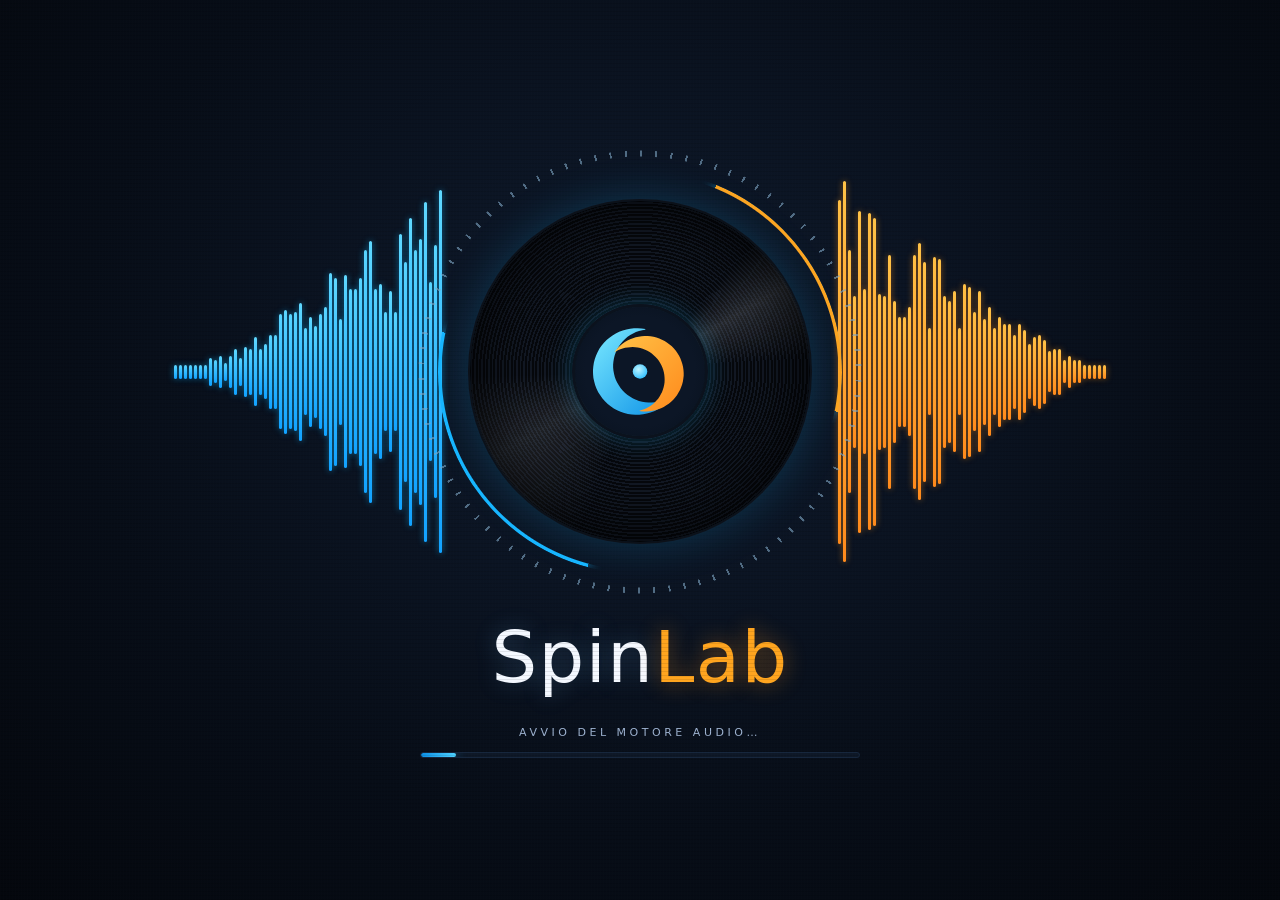
==== ui/index.html @ 561be0d6 "Merge remote-tracking branch 'origin/video-mixing'" ====
<!doctype html>
<html lang="it">
<head>
<meta charset="utf-8">
<!-- zoom bloccato: con #app scalato in blocco la pagina e' piu' larga dello schermo e la WebView di Android rimpicciolirebbe tutto (e innerWidth crescerebbe) -->
<meta name="viewport" content="width=device-width, initial-scale=1, minimum-scale=1, maximum-scale=1, user-scalable=no">
<title>SpinLab DJ</title>
<link rel="stylesheet" href="style.css">
</head>
<body>
<div id="splash" role="status" aria-live="polite">
  <div class="sp-stage">
    <div class="sp-wave l" id="spWaveL"></div>
    <div class="sp-disc"><div class="sp-ring"></div><div class="sp-ticks"></div>
      <div class="sp-vinyl"><div class="sp-label"><img src="assets/spinlab-mark.svg" alt=""></div></div></div>
    <div class="sp-wave r" id="spWaveR"></div>
  </div>
  <div class="sp-word"><span>Spin</span><b>Lab</b></div>
  <div class="sp-status" id="spStatus">AVVIO DEL MOTORE AUDIO…</div>
  <div class="sp-bar"><i id="spBar"></i></div>
</div>

<div id="app">
<header id="top">
  <div class="brand"><img src="assets/spinlab-mark.svg" width="24" height="24" alt=""><span>SpinLab</span></div>
  <nav id="nav">
    <button data-nav="lib">LIBRARY</button><button data-nav="mixer" class="on">MIXER</button><button data-nav="rec" title="Finestra della registrazione: formato, qualità del video, cartella e avvio">RECORD</button><button data-nav="settings">SETTINGS</button>
  </nav>
  <div class="topr">
    <div id="recInd" class="idle" title="Registra con le ultime impostazioni (la prima volta scegli formato e cartella da RECORD). Durante la registrazione: clic per fermarla"><i></i><b>REC</b><span id="recTime">00:00</span></div>
    <div class="cpu" title="Carico del thread audio: sopra il 70% (giallo) l'audio rischia di scattare, sopra il 90% (rosso) scatta"><span>CPU</span><i id="cpuBar"><b></b></i><em id="cpuPct">0%</em></div>
    <select id="vvis" class="vsel" title="Cosa mostrare per i brani senza video: la scheda con copertina e titolo oppure una visualizzazione animata a tempo"></select>
    <select id="vtrans" class="vsel" title="Transizione video: l'effetto con cui il crossfader passa da un video all'altro"></select>
    <button id="videoBtn" class="mbtn" title="VIDEO: la modalità si attiva da sola quando carichi un video su un deck. Clic = forza acceso / spento / automatica. Clic destro = scegli lo schermo (HDMI, DisplayPort, proiettore)"><span>VIDEO</span><small id="vqBadge" class="vq" title="Qualità attuale dell'uscita video (risoluzione e fotogrammi al secondo). Dettagli in Impostazioni → VIDEO"></small></button>
    <div class="clock" id="clock">--:--</div>
    <div class="hp" title="Cuffie: accendi il preascolto (PFL) dei canali e dosa fra un lato e l'altro con CUE MIX">
      <svg viewBox="0 0 24 24" width="18" height="18" class="hpic"><path d="M4 15v-3a8 8 0 0 1 16 0v3M4 15h3v5H5a1 1 0 0 1-1-1zM20 15h-3v5h2a1 1 0 0 0 1-1z" fill="none" stroke="currentColor" stroke-width="1.8" stroke-linejoin="round"/></svg>
      <div class="hpb" id="hpBtns">
        <button data-pfl="0">1</button><button data-pfl="1">2</button>
      </div>
      <div class="knobwrap sm"><div class="knob" id="cueMix" title="CUE MIX: da un lato all'altro (deck 1/3 &larr; &rarr; deck 2/4). Doppio clic per centrare"></div><span>CUE MIX</span></div>
      <div class="knobwrap sm"><div class="knob" id="hpVol" title="Volume cuffie"></div><span>PHONES</span></div>
    </div>
    <div class="mst"><div class="knobwrap sm"><div class="knob" id="masterKnob" title="Volume master"></div><span>MASTER</span></div>
      <div class="meter horiz" id="masterMeter"><i></i><i></i></div></div>
    <button id="vwBtn" class="ico vwbtn" title="WAVEFORM VERTICALI: le forme d'onda si affiancano in verticale fra i fader del volume (per lo scratch)" aria-pressed="false"><svg viewBox="0 0 24 24" width="16" height="16" aria-hidden="true"><path d="M7 4v16M12 7v13M17 4v10M5 20h14" fill="none" stroke="currentColor" stroke-width="2" stroke-linecap="round"/></svg><b>VERT</b></button>
    <button id="uiBtn" class="ico uibtn" title="MODO: cambia interfaccia (A Stack, B Cockpit, C Focus, D Mappa, desktop)" aria-haspopup="menu"><i id="uiBtnLtr" class="ltr"></i><b id="uiBtnLbl"></b><svg viewBox="0 0 24 24" width="10" height="10" aria-hidden="true"><path d="M5 9l7 7 7-7" fill="none" stroke="currentColor" stroke-width="3" stroke-linecap="round" stroke-linejoin="round"/></svg></button>
    <button id="audioBtn" class="ico" title="Impostazioni audio"><svg viewBox="0 0 24 24" width="18" height="18"><path d="M12 8.5a3.5 3.5 0 1 0 0 7 3.5 3.5 0 0 0 0-7zm8.5 4.5-.1-1 1.9-1.5-1.9-3.3-2.3.9a7 7 0 0 0-1.7-1l-.4-2.4h-3.8l-.4 2.4a7 7 0 0 0-1.7 1l-2.3-.9-1.9 3.3L5.8 12l-.1 1 .1 1-1.9 1.5 1.9 3.3 2.3-.9a7 7 0 0 0 1.7 1l.4 2.4h3.8l.4-2.4a7 7 0 0 0 1.7-1l2.3.9 1.9-3.3L20.4 14z" fill="none" stroke="currentColor" stroke-width="1.5" stroke-linejoin="round"/></svg></button>
    <button id="aboutBtn2" class="ico" title="Informazioni su SpinLab DJ" aria-label="Informazioni"><b style="font-size:15px;font-family:Georgia,serif">i</b></button>
    <button id="helpBtn" class="ico" title="Guida: il manuale del programma" aria-label="Guida"><b style="font-size:15px">?</b></button>
  </div>
</header>

<main id="stage" class="two">
  <section class="side" id="sideL"></section>
  <aside id="mixer">
    <div class="mtop">
      <button id="autoGain" class="mbtn on" title="AUTO GAIN: un brano caricato prende la stessa loudness di quello che sta suonando"><svg viewBox="0 0 24 24" width="20" height="20"><path d="M4 12h3l2-6 4 12 2-6h5" fill="none" stroke="currentColor" stroke-width="2" stroke-linecap="round" stroke-linejoin="round"/></svg></button>
      <div class="mfx">FX</div>
      <button id="autoStem" class="mbtn on" title="AUTO STEM: separa in anticipo gli stem di ogni brano che carichi su un deck, così voce e strumentale rispondono subito"><svg viewBox="0 0 24 24" width="20" height="20"><path d="M5 18V8m5 10V4m5 14V10m5 8V6" fill="none" stroke="currentColor" stroke-width="2.4" stroke-linecap="round"/></svg></button>
    </div>
    <div id="strips"></div>
    <div class="xfade"><span class="xa">A</span><div class="fader h" id="crossfader" title="Crossfader · doppio clic per centrarlo"></div><span class="xb">B</span></div>
  </aside>
  <section class="side" id="sideR"></section>
</main>

<section id="lower">
  <aside id="side">
    <button id="sideBar" type="button" aria-expanded="false"><span class="sb-k">ESPLORA</span><span id="sideCur">Scegli una cartella o una playlist</span><span class="sb-ar" aria-hidden="true">▾</span></button>
    <div class="side-title">ESPLORA</div>
    <div id="tree"></div>
    <div class="side-title">PLAYLIST <button id="newPl" title="Nuova playlist">+</button></div>
    <div id="plList"></div>
    <div id="scanStatus"></div>
    <button id="sideGo" type="button">MOSTRA I BRANI ›</button>
    <div id="stemBar" hidden><div class="sbh"><span class="sbn"></span><span class="sbp"></span></div><i><b></b></i></div>
  </aside>

  <div id="browser">
    <div class="searchbar">
      <svg viewBox="0 0 24 24" width="16" height="16"><circle cx="10.5" cy="10.5" r="6.5" fill="none" stroke="currentColor" stroke-width="2"/><path d="M15.5 15.5 21 21" stroke="currentColor" stroke-width="2" stroke-linecap="round"/></svg>
      <input id="search" type="search" placeholder="Cerca brani, artisti, tag, chiave, BPM…" autocomplete="off">
      <span id="resCount"></span>
      <button id="brUp" class="ico" title="Brano precedente (freccia su)">&#9650;</button><button id="brDown" class="ico" title="Brano successivo (freccia giù). Invio: carica sul deck in uso">&#9660;</button>
      <button id="inspBtn" class="ico" title="Tag e informazioni del brano selezionato"><svg viewBox="0 0 24 24" width="16" height="16"><circle cx="12" cy="12" r="9" fill="none" stroke="currentColor" stroke-width="1.8"/><path d="M12 11v6M12 7.5v.5" stroke="currentColor" stroke-width="2" stroke-linecap="round"/></svg></button>
    </div>
    <div class="tablewrap">
      <table id="tracks">
        <thead><tr>
          <th style="width:34px"></th><th style="width:36px"></th><th data-s="title">Title</th><th data-s="artist">Artist</th>
          <th data-s="bpm" style="width:58px">BPM</th><th data-s="key" style="width:50px">Key</th>
          <th data-s="genre">Genre</th><th data-s="duration" style="width:56px">Time</th>
          <th style="width:112px">Load</th><th data-s="rating" style="width:92px">Rating</th>
        </tr></thead>
        <tbody></tbody>
      </table>
      <div id="empty">Scegli una cartella dall'esplora risorse a sinistra per vedere i suoi brani.</div>
    </div>
    <aside id="inspector" hidden>
      <div class="side-title">TAG &amp; INFO <button id="inspClose">×</button></div>
      <div id="insp-empty">Seleziona un brano</div>
      <form id="insp" hidden>
        <label>Titolo<input name="title"></label>
        <label>Artista<input name="artist"></label>
        <label>Album<input name="album"></label>
        <label>Genere<input name="genre"></label>
        <label>Tag (separati da virgola)<input name="tags" placeholder="peak, vocal, opener"></label>
        <label>Valutazione<div id="stars"></div></label>
        <label>Commento<textarea name="comment" rows="2"></textarea></label>
      </form>
    </aside>
  </div>

  <aside id="rpanel">
    <nav class="ptabs">
      <button data-pn="automix">AUTOMIX</button><button data-pn="sampler">SAMPLER</button><button data-pn="drums">DRUMS</button><button data-pn="stems" class="on">STEMS</button>
    </nav>
    <div class="tgtrow"><span>DECK</span><div id="tgt"></div><span class="stm" id="stemStatus"></span></div>

    <div class="pn" id="pn-automix">
      <div class="amtop"><button id="amGo" class="amgo">AVVIA AUTOMIX</button><button id="amSkip" disabled title="Passa subito al brano successivo con una transizione">Salta ▸▸</button><label class="amck"><input type="checkbox" id="amLoop"> Ripeti</label></div>
      <div class="amopts">
        <label>Ordine<select id="amOrder" title="Come si sceglie il brano successivo"><option value="list">Come in elenco</option><option value="smart">Intelligente (tonalità e tempo)</option><option value="bpmup">BPM crescente</option><option value="bpmdown">BPM decrescente</option><option value="shuffle">Casuale</option></select></label>
        <label>Transizione<select id="amBars" title="Durata del mix in battute"><option value="4">4 battute</option><option value="8">8 battute</option><option value="16">16 battute</option><option value="32">32 battute</option></select></label>
        <label>Stile<select id="amStyle" title="Come si passa da un brano all'altro"><option value="bass">Scambio dei bassi</option><option value="simple">Dissolvenza semplice</option><option value="cut">Taglio rapido</option></select></label>
      </div>
      <div id="amStatus" class="amstatus"></div>
      <div id="amQueue" class="amqueue"></div>
    </div>
    <div class="pn" id="pn-sampler">
      <div class="sampler-head"><span>VOL</span><input type="range" id="samplerVol" min="0" max="1.5" step="0.01" value="0.8">
        <button id="padSync" class="syncbtn" title="SYNC: i campioni partono sul battito del deck che suona e ne seguono tempo e fase (anche se cambia il tempo)">SYNC</button></div>
      <div id="pads" title="Trascina un file (o un brano della libreria) su un pad · clic: parte, altro clic: si ferma · tasto destro: loop, BPM, sostituisci · tasti 1–8"></div>
    </div>
    <div class="pn" id="pn-drums">
      <div class="sampler-head"><span>VOL</span><input type="range" id="drumVol" min="0" max="1.5" step="0.01" value="0.9"><span class="midi" id="midiStat" title="Controller MIDI collegati">MIDI: —</span></div>
      <div id="drumPads"></div>
      <small class="hint">Mouse, tastiera (ZXCV · ASDF · QWER · 1234) o pad MIDI (note 36–51) · trascina un campione su un pad · tasto destro: MIDI learn, gate, intonazione, choke</small>
    </div>
    <div class="pn on" id="pn-stems">
      <div class="stemrow" id="stemCols"></div>
      <div class="presets"><button data-preset="acap">ACAPELLA</button><button data-preset="inst">INSTRUMENTAL</button><button data-preset="all">ALL</button></div>
    </div>
    <div class="fxbox" id="fxbox">
      <div class="fxhead"><span>FX</span><select id="fxKind"><option value="echo">ECHO</option><option value="pingpong">PING-PONG</option><option value="reverb">REVERB</option><option value="flanger">FLANGER</option><option value="phaser">PHASER</option><option value="crush">BITCRUSH</option><option value="gater">GATER</option><option value="scatter">SCATTER</option><option value="noise">NOISE SWEEP</option><option value="bjump">BEAT JUMP</option><option value="brake">BRAKE</option><option value="spin">SPINBACK</option><option value="rev">REVERSE</option></select>
        <button id="fxOn" class="pwr" title="Accende l'effetto sul deck selezionato"><i></i></button></div>
      <div class="fxtime" id="fxTime"><span>TIME</span><select id="fxDiv" title="Durata del passo in battiti"><option value="0">1/16</option><option value="1">1/8</option><option value="2">1/4</option><option value="3">1/2</option><option value="4">1</option><option value="5">2</option><option value="6">4</option></select>
        <span>FEEL</span><select id="fxFeel" title="Dritto, terzina o puntato"><option value="0">Dritto</option><option value="1">Terzina</option><option value="2">Puntato</option></select></div>
      <div class="fxknobs">
        <div class="knobwrap"><div class="knob" id="fxDepth"></div><span id="fxL1">DEPTH</span></div>
        <div class="knobwrap"><div class="knob" id="fxFb"></div><span id="fxL2">FEEDBACK</span></div>
        <div class="knobwrap"><div class="knob" id="fxMix"></div><span id="fxL3">MIX</span></div>
      </div>
    </div>
  </aside>
</section>
</div>

<div id="updBanner" hidden><span id="updBannerTxt"></span><button id="updBannerGo">Dettagli</button><button id="updBannerX" title="Più tardi">×</button></div>

<dialog id="licDlg">
  <h2>Registra SpinLab</h2>
  <div class="hint" id="licWhy">Inserisci la chiave di licenza che hai ricevuto per email al momento dell'acquisto.</div>
  <label>CHIAVE DI LICENZA<input id="licKey" placeholder="SPIN-XXXXX-XXXXX-XXXXX-XXXXX" autocomplete="off" spellcheck="false" maxlength="40"></label>
  <div id="licMsg" class="hint"></div>
  <div class="btns"><button id="licClose" hidden>Chiudi</button><button id="licGo" class="primary">REGISTRA</button></div>
  <div class="hint">Serve una connessione a internet solo per la registrazione e, ogni tanto, per rinnovarla. La chiave funziona su un numero limitato di computer.</div>
</dialog>

<dialog id="aboutDlg">
  <div class="ab-arc l"></div><div class="ab-arc r"></div>
  <div class="ab-card">
    <img class="ab-mark" src="assets/spinlab-mark.svg" alt="">
    <div class="sp-word small"><span>Spin</span><b>Lab</b></div>
    <div class="ab-line"></div>
    <div class="ab-name">SpinLab DJ</div>
    <div class="ab-by">Developed by Vinz Trombetta</div>
    <div class="ab-sec"><span>LICENZA</span></div>
    <div id="abLic" class="ab-note">—</div>
    <div class="ab-upd"><button id="abLicBtn" class="ab-small">REGISTRA</button><button id="abLicOff" class="ab-small" hidden>DISATTIVA SU QUESTO COMPUTER</button></div>
    <div class="ab-line"></div>
    <div class="ab-sec"><span>MOTORE AUDIO</span></div>
    <img class="ab-asio" src="assets/asio-logo-white.png" alt="ASIO Compatible">
    <div class="ab-note">ASIO is a trademark of Steinberg Media Technologies GmbH, registered in Europe and other countries.</div>
    <div class="ab-line"></div>
    <div class="ab-sec"><span>VIDEO E FORMATI</span></div>
    <div class="ab-note">Questo programma usa <b>FFmpeg</b> (<a href="https://ffmpeg.org" target="_blank" rel="noopener">ffmpeg.org</a>), con licenza GNU LGPL (2.1 o successiva; LGPL 3 nella versione per Windows), come programma separato che puoi sostituire. I testi delle licenze, la versione e i sorgenti sono nella cartella «licenses» dell'installazione (FFMPEG-LICENSE.txt, FFMPEG-BUILD.txt e la cartella ffmpeg). FFmpeg è un marchio dei suoi autori; SpinLab non è approvato dal progetto FFmpeg.</div>
    <div class="ab-line"></div>
    <div class="ab-sec"><span>SEPARAZIONE STEM</span></div>
    <div class="ab-note">Modello HT-Demucs (Rouard, Massa, Défossez, «Hybrid Transformers for Music Source Separation», 2023), sviluppato da Meta e distribuito con licenza MIT.</div>
    <details class="ab-lic"><summary>Testo della licenza MIT</summary>
<pre>MIT License

Copyright (c) Meta, Inc. and its affiliates.

Permission is hereby granted, free of charge, to any person obtaining a copy
of this software and associated documentation files (the "Software"), to deal
in the Software without restriction, including without limitation the rights
to use, copy, modify, merge, publish, distribute, sublicense, and/or sell
copies of the Software, and to permit persons to whom the Software is
furnished to do so, subject to the following conditions:

The above copyright notice and this permission notice shall be included in all
copies or substantial portions of the Software.

THE SOFTWARE IS PROVIDED "AS IS", WITHOUT WARRANTY OF ANY KIND, EXPRESS OR
IMPLIED, INCLUDING BUT NOT LIMITED TO THE WARRANTIES OF MERCHANTABILITY,
FITNESS FOR A PARTICULAR PURPOSE AND NONINFRINGEMENT. IN NO EVENT SHALL THE
AUTHORS OR COPYRIGHT HOLDERS BE LIABLE FOR ANY CLAIM, DAMAGES OR OTHER
LIABILITY, WHETHER IN AN ACTION OF CONTRACT, TORT OR OTHERWISE, ARISING FROM,
OUT OF OR IN CONNECTION WITH THE SOFTWARE OR THE USE OR OTHER DEALINGS IN THE
SOFTWARE.</pre></details>
    <div class="ab-note">Elenco completo delle licenze di terze parti: cartella «licenses» del programma.</div>
    <div class="ab-line"></div>
    <div class="ab-ver">Versione <span id="aboutVer">0.1.0</span></div>
    <div class="ab-upd"><button id="abUpd" class="ab-small">CONTROLLA AGGIORNAMENTI</button>
      <div id="abUpdMsg" class="ab-note"></div>
      <label class="ab-auto"><input type="checkbox" id="abAuto" checked> Controlla automaticamente all'avvio</label></div>
    <button id="aboutClose" class="ab-close">CHIUDI</button>
  </div>
</dialog>

<dialog id="helpDlg">
  <div class="helphead"><h2>Guida</h2><button id="aboutBtn" class="chip2" title="Informazioni su SpinLab DJ e crediti">Informazioni</button><button id="helpClose" class="ico" title="Chiudi">×</button></div>
  <iframe id="helpFrame" title="Guida di SpinLab DJ"></iframe>
</dialog>

<dialog id="recDlg">
  <h2>Registrazione</h2>
  <p class="hint" style="margin-top:0">Registra tutto quello che esce dal master: deck con effetti, campionatore e batteria.</p>
  <label>Formato<select id="recFmt">
    <option value="wav16">WAV 16 bit (qualità CD)</option><option value="wav24">WAV 24 bit</option>
    <option value="mp3-320">MP3 320 kbps</option><option value="mp3-256">MP3 256 kbps</option><option value="mp3-192">MP3 192 kbps</option><option value="mp3-128">MP3 128 kbps</option>
    <option value="mp4">MP4 con video (H.264 + AAC)</option></select></label>
  <label id="recVid" hidden>Qualità del video<select id="recVq"><option value="profile">Come il profilo video in uso</option><option value="480">480p · 24 fps</option><option value="720">720p · 30 fps</option><option value="1080">1080p · 30 fps</option><option value="1080p60">1080p · 60 fps (se il computer regge)</option></select></label>
  <p class="hint">Dopo la prima registrazione puoi avviare e fermare con il pulsante <b>●</b> in alto (accanto all'orologio), senza riaprire questa finestra: usa queste impostazioni e un nome automatico nella stessa cartella.</p>
  <p class="hint" id="recVidHint" hidden>Registra l'immagine così com'è sull'uscita video (transizioni, visualizzazioni, titolo) insieme all'audio del master. L'uscita video si accende da sola durante la registrazione. Al termine il file viene preparato: può servire qualche secondo.</p>
  <label>Salva in<div class="pathrow"><input id="recPath" readonly placeholder="Scegli dove salvare il file…"><button id="recPick">Scegli…</button></div></label>
  <div id="recErr" class="warn"></div>
  <div class="btns"><button id="recCancel">Annulla</button><button id="recGo" class="primary" disabled>● Avvia registrazione</button></div>
</dialog>

<dialog id="audioDlg">
  <h2>Impostazioni</h2>
  <div class="stabs"><button data-sp="audio" class="on">AUDIO</button><button data-sp="stem">STEM</button><button data-sp="video">VIDEO</button><button data-sp="midi">CONTROLLER MIDI</button><button data-sp="ui">INTERFACCIA</button></div>
  <div class="spane" id="sp-audio">
    <div class="asiobox"><img src="assets/asio-logo-white.png" alt="ASIO Compatible" height="46"><span>ASIO is a trademark of Steinberg Media Technologies GmbH, registered in Europe and other countries.</span></div>
    <label>Driver audio<select id="aDrv"></select></label>
    <label>Uscita audio principale (master) &mdash; scheda del PC o del controller<select id="aDev"></select></label>
    <label>Frequenza di campionamento<select id="aRate"></select></label>
    <label>Dimensione buffer<select id="aBuf"></select></label>
    <label>Allineamento della grafica <span id="aVisVal">0 ms</span><input id="aVis" type="range" min="-100" max="400" step="5" value="0"></label>
    <p class="hint">Sposta waveform, griglia e cue rispetto al suono, solo sullo schermo. Se vedi la griglia in anticipo sul battito che senti (tipico su Android, dove l'uscita ha più latenza di quella stimata), aumentalo finché coincidono. Vale per questa uscita audio: ricontrollalo se cambi cuffie o altoparlante.</p>
    <label>Uscita cuffie (preascolto dei canali e anteprima dei brani)<select id="pDev"></select></label>
    <p class="hint">Con un controller che ha la scheda audio integrata (per esempio Denon Prime GO): scegli la sua uscita come principale e, per le cuffie del controller, «Stesso dispositivo, canali 3-4». Oppure tieni il master sulla scheda del PC e metti le cuffie sul controller scegliendolo nell'elenco delle cuffie.</p>
    <p class="hint">ASIO® usa il driver della tua scheda (per esempio Focusrite) e permette latenze molto più basse di Windows (WASAPI): conviene per suonare i pad della batteria dal vivo. Con ASIO la scheda è dedicata a SpinLab.</p>
    <p class="hint">Buffer piccolo = latenza minore, ma pi&ugrave; rischio di scatti. Se senti click o interruzioni, aumentalo.</p>
    <div id="aStatus"></div>
    <p class="hint"><a href="#" data-help="impostazioni-audio">Guida alle impostazioni audio</a></p>
  </div>
  <div class="spane" id="sp-stem" hidden>
    <label>Come lavorano gli stem<select id="stMode">
      <option value="auto">Automatico: in base alla velocità di questo PC</option>
      <option value="realtime">Sempre in tempo reale</option>
      <option value="prepared">Solo stem preparati prima (massima qualità, caricamento immediato)</option>
    </select></label>
    <div id="stInfo" class="stinfo"></div>
    <p class="hint"><a href="#" data-help="stem">Guida agli stem</a></p>
    <div class="btns" style="justify-content:flex-start"><button id="stBench">Misura la velocità di questo PC</button></div>
    <p class="hint">Tempo reale: gli stem si separano mentre il brano suona, con il processore. Se il PC non è abbastanza veloce conviene prepararli prima: clic destro su uno o più brani (o su una playlist) → «Crea stem». Vengono salvati in una cartella «stems» accanto ai brani, compressi senza perdita di qualità, e si caricano subito.</p>
  </div>
  <div class="spane" id="sp-video" hidden><div id="vpMount"></div></div>
  <div class="spane" id="sp-ui" hidden>
    <label>Interfaccia<select id="uiMode">
      <option value="auto">Automatica: sui telefoni A in verticale e B compatto in orizzontale, desktop altrove</option>
      <option value="stack">A · Stack verticale: due deck impilati, crossfader sotto il pollice (una mano)</option>
      <option value="proto">B · Cockpit orizzontale: piatti, pad 2×2, SYNC e LOOP (due pollici)</option>
      <option value="cockpit">B · Cockpit compatto: alla misura dello schermo, senza piatti</option>
      <option value="focus">C · Focus + Platter: un deck col piatto grande e gli hot cue intorno (dal vivo)</option>
      <option value="spaces">D · Mappa degli spazi: deck, mixer, libreria, FX, stem e sampler su una tela</option>
      <option value="desktop">Desktop: due deck, mixer, libreria e pannelli insieme</option>
    </select></label>
    <p class="hint">Il cambio è immediato e resta per le volte successive; lo stesso menu si apre dal pulsante MODO nella barra. A, C e D sono pensati per il telefono in verticale, B in orizzontale.</p>
  </div>
  <div class="spane" id="sp-midi" hidden>
    <p class="hint" style="margin-top:0"><a href="#" data-help="controller-midi">Guida al controller MIDI</a> (SHIFT, livelli dei pad, encoder, jog). Collega il controller, premi «Learn» accanto a una funzione e muovi o premi il controllo da assegnare. Funziona con qualsiasi controller MIDI. I tasti con SHIFT si assegnano con la casella SHIFT dopo aver assegnato il tasto SHIFT stesso.</p>
    <div class="mmtop"><span>Collegati:</span> <b id="mmPorts">—</b></div>
    <div class="mmtop"><span>Ultimo messaggio:</span> <code id="mmMon">— muovi un controllo —</code></div>
    <div class="mmtop"><span>Uscita LED:</span> <select id="mmOut"></select>
      <span title="Quanti messaggi manda il jog per un giro completo del piatto: regola la sensibilità dello scratch">Jog per giro:</span> <input type="number" id="mmJog" min="50" max="8000" value="800"> <button id="mmCal" title="Gira il piatto di un giro intero: l'app conta gli scatti e regola da sola la sensibilità dello scratch">Calibra il jog</button> <button id="mmAnalyze" title="Muovi un controllo per 8 secondi (per esempio il jog, un po' in un senso e un po' nell'altro): mostra i messaggi che manda">Analizza un controllo</button>
      <input id="mmFilter" placeholder="Cerca una funzione…"></div>
    <div class="mmtop"><button id="mmIgnore" title="Per i sensori di tocco (l'encoder che si sfiora prima di cliccarlo): premi qui e poi tocca il sensore. Quel messaggio non comanda più nulla e il Learn lo salta">Ignora un tasto…</button><span>Ignorati:</span> <span id="mmIgnList"></span></div>
    <div id="mmList"></div>
    <div class="mmtop"><button id="mmExport">Esporta mappatura</button><button id="mmImport">Importa…</button><button id="mmClear">Cancella tutto</button></div>
    <div id="mmJsonBox" hidden><textarea id="mmJson" spellcheck="false"></textarea><div class="btns"><button id="mmJsonClose">Chiudi</button><button id="mmJsonApply" class="primary">Applica</button></div></div>
  </div>
  <div class="btns"><button id="aClose">Chiudi</button><button id="aApply" class="primary">Applica</button></div>
</dialog>
<div id="ctx" hidden></div>
<div id="ghost" hidden></div>
<script src="app.js"></script>
<script src="video-trans.js"></script>
<script src="video-gl.js"></script>
<script src="video-vis.js"></script>
<script src="video-perf.js"></script>
<script src="video.js"></script>
<script src="video-rec.js"></script>
<script src="midi.js"></script>
<script src="automix.js"></script>
<script src="cockpit.js"></script>
<script src="mobile.js"></script>
<script src="watch.js"></script>
</body>
</html>
---- ui/style.css ----
:root {
  --bg: #070a10; --panel: #0d121c; --panel2: #121827; --card: #0a0f18; --line: #1a2232; --line2: #263149;
  --text: #e8eefc; --dim: #7d89a6; --accent: #18b6ff;
  --d1: #18b6ff; --d2: #ff7a1a; --d3: #b06cff; --d4: #35e08a;
  --c: var(--accent); --red: #ff3b4e; --yel: #ffc21a; --grn: #35e08a; --blu: #18b6ff;
}
* { box-sizing: border-box; -webkit-user-select: none; user-select: none; -webkit-user-drag: none; user-drag: none; }
html, body { margin: 0; height: 100%; overflow: hidden; background: radial-gradient(1200px 700px at 50% -10%, #101a2c 0%, var(--bg) 60%); color: var(--text); font: 13px/1.3 "Segoe UI", system-ui, sans-serif; overflow: hidden; user-select: none; }
button { font: inherit; color: var(--text); background: linear-gradient(180deg, #151c2c, #0e1420); border: 1px solid var(--line2); border-radius: 7px; padding: 4px 9px; cursor: pointer; }
button:hover { border-color: #3b4a6c; }
button:active { transform: translateY(1px); }
input, textarea, select { font: inherit; color: var(--text); background: #0a0e17; border: 1px solid var(--line2); border-radius: 6px; padding: 4px 7px; -webkit-user-select: text; user-select: text; }
select { user-select: none; }
input:focus, textarea:focus, select:focus { outline: 1px solid var(--accent); }
svg { display: block; }

/* L'interfaccia occupa tutta la finestra (larghezza e altezza fluide). Il tutto si scala in blocco con --k, calcolato da app.js:
   si rimpicciolisce sotto la misura di base invece di tagliare o sovrapporre, e si ingrandisce sopra invece di allargare i vuoti. */
#app { position: absolute; left: 0; top: 0; width: calc(100vw / var(--k, 1)); height: calc(100vh / var(--k, 1)); transform: scale(var(--k, 1)); transform-origin: 0 0;
  display: grid; grid-template-columns: minmax(0, 1fr); grid-template-rows: 44px minmax(500px, 57fr) minmax(390px, 43fr); }

/* ---------------------------------------------------------------- barra superiore */
#top { display: flex; align-items: center; gap: 18px; padding: 0 14px; background: linear-gradient(180deg, #0b101a, #080c14); border-bottom: 1px solid var(--line); }
.brand { display: flex; align-items: center; gap: 9px; font-size: 17px; font-weight: 600; letter-spacing: .3px; }
#nav { display: flex; gap: 2px; margin: 0 auto; }
#nav button { border: 0; background: none; color: var(--dim); font-size: 11px; letter-spacing: 1.2px; padding: 14px 16px 12px; border-radius: 0; border-bottom: 2px solid transparent; }
#nav button:hover { color: var(--text); }
#nav button.on { color: var(--accent); border-bottom-color: var(--accent); text-shadow: 0 0 12px #18b6ff88; }
.topr { display: flex; align-items: center; gap: 14px; }
.seg { display: flex; } .seg button { border-radius: 0; padding: 2px 10px; font-size: 11px; } .seg button:first-child { border-radius: 6px 0 0 6px; } .seg button:last-child { border-radius: 0 6px 6px 0; }
.seg button.on { background: var(--accent); color: #001018; border-color: var(--accent); font-weight: 700; }
.cpu { display: flex; align-items: center; gap: 7px; font-size: 10px; color: var(--dim); letter-spacing: 1px; }
.cpu i { width: 84px; height: 5px; border-radius: 3px; background: #172033; overflow: hidden; display: block; }
.cpu em { font-style: normal; font-variant-numeric: tabular-nums; color: var(--text); min-width: 3.4ch; text-align: right; } .cpu em.warm { color: #ffc21a; } .cpu em.hot { color: #ff3b4e; font-weight: 700; }
.cpu b { display: block; height: 100%; width: var(--v, 0%); background: linear-gradient(90deg, #18b6ff, #35e08a 60%, #ffc21a 85%, #ff3b4e); }
.clock { font-variant-numeric: tabular-nums; color: var(--text); font-size: 12px; }
.hp { display: flex; align-items: center; gap: 9px; padding: 2px 10px; border: 1px solid var(--line); border-radius: 9px; background: #080c14; }
.hpic { color: var(--dim); } .hpb { display: flex; gap: 3px; } .hpb button { padding: 1px 7px; font-weight: 700; font-size: 11px; border-radius: 5px; }
.hpb button.on { background: #ffb020; color: #001018; border-color: #ffb020; }
.mst { display: flex; align-items: center; gap: 8px; }
.meter.horiz { width: 70px; display: grid; gap: 2px; } .meter.horiz i { display: block; height: 4px; background: #172033; position: relative; border-radius: 2px; overflow: hidden; }
.meter.horiz i::after { content: ""; position: absolute; inset: 0; width: var(--v, 0%); background: linear-gradient(90deg, #18b6ff 55%, #35e08a 75%, #ffc21a 90%, #ff3b4e); }
#recInd { display: flex; align-items: center; gap: 7px; padding: 3px 11px; border-radius: 14px; background: #3a0d14; border: 1px solid #ff3b4e; cursor: pointer; font-variant-numeric: tabular-nums; }
#recInd[hidden] { display: none; }
/* a riposo e' un piccolo pulsante tondo: avvia con le ultime impostazioni; in registrazione diventa l'indicatore con il tempo */
#recInd.idle { background: transparent; border-color: #5a2a31; padding: 3px 8px; }
#recInd.idle b, #recInd.idle span { display: none; }
#recInd.idle i { animation: none; background: #b3303e; box-shadow: none; }
#recInd.idle:hover { border-color: #ff3b4e; }
#recInd i { width: 10px; height: 10px; border-radius: 50%; background: #ff3b4e; box-shadow: 0 0 8px #ff3b4e; animation: recblink 1s steps(2, start) infinite; }
#recInd b { color: #ff6b79; font-size: 12px; letter-spacing: 1.5px; } #recInd span { font-size: 13px; color: #fff; }
@keyframes recblink { 50% { opacity: .15; } }
#nav button.recording { color: #ff6b79; border-bottom-color: #ff3b4e; }
.pathrow { display: flex; gap: 8px; } .pathrow input { flex: 1; min-width: 0; font-size: 12px; }
button.ico { padding: 4px 7px; color: var(--dim); background: none; border-color: transparent; } button.ico:hover { color: var(--text); border-color: var(--line2); }
.uibtn { display: flex; align-items: center; gap: 6px; border-color: var(--line2) !important; }
.uibtn[hidden] { display: none; }
.uibtn b { font-size: 10px; letter-spacing: 1.2px; font-weight: 600; }
body.cockpit .uibtn { min-height: 30px; }

/* manopole */
.knobwrap { display: flex; flex-direction: column; align-items: center; gap: 3px; font-size: 9px; letter-spacing: 1px; color: var(--dim); }
.knob { --p: .5; width: 46px; height: 46px; border-radius: 50%; position: relative; cursor: ns-resize; touch-action: none;
  background: conic-gradient(from 225deg, var(--c) calc(var(--p) * 270deg), #1f293f 0 270deg, transparent 0); }
.knob::before { content: ""; position: absolute; inset: 5px; border-radius: 50%; background: radial-gradient(circle at 35% 28%, #2e3957, #0b0f19 72%); box-shadow: 0 2px 5px #000b, inset 0 0 0 1px #2a3550; }
.knob::after { content: ""; position: absolute; left: 50%; top: 8px; width: 3px; height: 10px; margin-left: -1.5px; border-radius: 2px; background: var(--c); box-shadow: 0 0 6px var(--c); transform-origin: 50% 15px; transform: rotate(var(--a, 0deg)); }
.knob:hover::before { box-shadow: 0 2px 5px #000b, inset 0 0 0 1px #5d6f9a; }
.knobwrap.sm .knob { width: 30px; height: 30px; } .knobwrap.sm .knob::before { inset: 4px; } .knobwrap.sm .knob::after { top: 5px; height: 7px; transform-origin: 50% 10px; width: 2px; margin-left: -1px; }
.knobwrap.sm { font-size: 8px; }

/* fader */
.fader { --p: 0; position: relative; touch-action: none; cursor: pointer; flex: none; }
.fader.v { width: 42px; height: 100%; min-height: 70px; }
.fader.h { height: 34px; width: 100%; }
.fader .ftrack { position: absolute; border-radius: 3px; background: #05080e; box-shadow: inset 0 0 0 1px #202a40; }
.fader.v .ftrack { left: 50%; top: 4px; bottom: 4px; width: 6px; margin-left: -3px; }
.fader.h .ftrack { top: 50%; left: 4px; right: 4px; height: 6px; margin-top: -3px; }
.fader .fticks { position: absolute; pointer-events: none; opacity: .6; }
.fader.v .fticks { left: 4px; right: 4px; top: 8px; bottom: 8px; background: repeating-linear-gradient(180deg, #3a4663 0 1px, transparent 1px 12.5%); -webkit-mask: linear-gradient(90deg, #000 0 22%, transparent 22% 78%, #000 78%); mask: linear-gradient(90deg, #000 0 22%, transparent 22% 78%, #000 78%); }
.fader.h .fticks { top: 4px; bottom: 4px; left: 8px; right: 8px; background: repeating-linear-gradient(90deg, #3a4663 0 1px, transparent 1px 12.5%); -webkit-mask: linear-gradient(0deg, #000 0 22%, transparent 22% 78%, #000 78%); mask: linear-gradient(0deg, #000 0 22%, transparent 22% 78%, #000 78%); }
.fader .ffill { position: absolute; background: var(--c); opacity: .85; border-radius: 3px; box-shadow: 0 0 8px var(--c); }
.fader.v .ffill { left: 50%; width: 6px; margin-left: -3px; bottom: 4px; height: calc(var(--p) * (100% - 8px)); }
.fader.h .ffill { display: none; }
.fader.noFill .ffill { display: none; }
/* cursori grossi, con la presa zigrinata come sui mixer veri */
.fader .fcap { position: absolute; border-radius: 6px; background: linear-gradient(180deg, #667191 0%, #3a4259 14%, #2a3043 50%, #3a4259 86%, #1d2230 100%); box-shadow: 0 4px 10px #000d, inset 0 1px 0 #8793b3, inset 0 -2px 0 #151924, 0 0 0 1px #0b0e15; }
.fader .fcap::before { content: ""; position: absolute; pointer-events: none; }
.fader .fcap::after { content: ""; position: absolute; background: #f4f7ff; box-shadow: 0 0 6px var(--c), 0 0 2px #fff; border-radius: 1px; }
.fader.v .fcap { left: 0; right: 0; height: 30px; bottom: calc(2px + var(--p) * (100% - 34px)); }
.fader.v .fcap::before { left: 5px; right: 5px; top: 5px; bottom: 5px; background: repeating-linear-gradient(180deg, rgba(0,0,0,.5) 0 1.5px, rgba(255,255,255,.13) 1.5px 3px); border-radius: 2px; opacity: .8; }
.fader.v .fcap::after { left: 4px; right: 4px; top: 50%; height: 3px; margin-top: -1.5px; }
.fader.h .fcap { top: 0; bottom: 0; width: 30px; left: calc(2px + var(--p) * (100% - 34px)); }
.fader.h .fcap::before { top: 5px; bottom: 5px; left: 5px; right: 5px; background: repeating-linear-gradient(90deg, rgba(0,0,0,.5) 0 1.5px, rgba(255,255,255,.13) 1.5px 3px); border-radius: 2px; opacity: .8; }
.fader.h .fcap::after { top: 4px; bottom: 4px; left: 50%; width: 3px; margin-left: -1.5px; }
.fader.v.big { width: 44px; }
/* i meter stanno dentro la corsa del fader, dietro al cursore: niente spazio in piu' */
.mmeters { display: flex; justify-content: center; }
.fwrap { position: relative; width: 44px; height: 100%; min-height: 70px; flex: none; }
.fwrap::before { content: ""; position: absolute; top: 2px; bottom: 2px; left: calc(50% - 14px); width: 28px; background: #05080e; border-radius: 5px; box-shadow: inset 0 0 0 1px #202a40; }
.fwrap .fader { position: absolute; inset: 0; width: 100%; height: 100%; z-index: 2; }
.fwrap .fader .ftrack, .fwrap .fader .fticks { display: none; }
.fwrap .meter.vert { position: absolute; top: 7px; bottom: 7px; width: 10px; z-index: 1; }
.fwrap .meter.vert[data-r="meterL"] { left: calc(50% - 11px); }
.fwrap .meter.vert[data-r="meterR"] { left: calc(50% + 1px); }
.fader.v .ftrack { width: 8px; margin-left: -4px; top: 6px; bottom: 6px; }
.fader.h .ftrack { height: 8px; margin-top: -4px; left: 6px; right: 6px; }

/* ---------------------------------------------------------------- palco: deck + mixer */
#stage { display: grid; grid-template-columns: minmax(0, 1fr) 346px minmax(0, 1fr); gap: 6px; padding: 6px 6px 0; min-height: 0; }
.side { display: flex; flex-direction: column; gap: 6px; min-height: 0; min-width: 0; }
.deck { --c: var(--d1); flex: 1; min-height: 0; display: grid; grid-template-rows: 54px minmax(40px, 18%) 20px minmax(0, 1fr); gap: 6px; position: relative;
  background: linear-gradient(180deg, #0c121d, #090d15); border: 1px solid var(--line); border-radius: 12px; padding: 8px 10px 10px; min-width: 0; }
.deck[data-i="1"] { --c: var(--d2); } .deck[data-i="2"] { --c: var(--d3); } .deck[data-i="3"] { --c: var(--d4); }
.deck.drop { outline: 2px dashed var(--c); outline-offset: -3px; }
.dhead { display: flex; align-items: center; gap: 12px; min-width: 0; }
.art { width: 52px; height: 52px; border-radius: 9px; flex: none; background: linear-gradient(135deg, color-mix(in srgb, var(--c) 45%, #0b0f18), #0b0f18); background-size: cover; background-position: center; border: 1px solid var(--line2); display: grid; place-items: center; font-weight: 700; color: var(--c); font-size: 20px; }
.meta { flex: 1; min-width: 0; line-height: 1.15; }
.title { font-size: 17px; font-weight: 600; overflow: hidden; white-space: nowrap; text-overflow: ellipsis; }
.artist { color: var(--dim); font-size: 14px; overflow: hidden; white-space: nowrap; text-overflow: ellipsis; }
.artist .stm { color: var(--accent); font-size: 10px; margin-left: 8px; letter-spacing: .5px; }
.kv { text-align: center; line-height: 1.1; min-width: 46px; } .kv small { display: block; color: var(--dim); font-size: 9px; letter-spacing: 1.5px; }
.kv b { font-size: 20px; font-weight: 500; font-variant-numeric: tabular-nums; } .kv.key b { color: var(--c); }
.clock2 { text-align: right; line-height: 1.05; min-width: 120px; }
.clock2 b { font-size: 29px; font-weight: 500; font-variant-numeric: tabular-nums; letter-spacing: .5px; display: block; }
.clock2 span { color: var(--dim); font-size: 12px; font-variant-numeric: tabular-nums; }
.led { width: 8px; height: 8px; border-radius: 50%; background: #1e2740; flex: none; } .led.on { background: var(--c); box-shadow: 0 0 9px var(--c); }
/* i canvas come item diretti della griglia rompono il layout su WebKit (Safari/WKWebView): l'altezza in percentuale
   viene risolta contro l'intero deck e il canvas opaco copre l'interfaccia. Li avvolgiamo in un div e li posizioniamo assoluti. */
.wv { position: relative; min-height: 0; min-width: 0; }
.wv > canvas { position: absolute; inset: 0; width: 100%; height: 100%; display: block; background: #060910; border-radius: 6px; border: 1px solid #141c2c; }
/* touch-action: none, altrimenti sul tocco il browser prende il trascinamento orizzontale per scorrere la pagina e annulla lo scrub (pointercancel) */
canvas.zoom { cursor: grab; touch-action: none; } canvas.zoom:active { cursor: grabbing; }
canvas.over { cursor: pointer; touch-action: none; }
.dmain { display: grid; grid-template-columns: 142px minmax(0, 1fr) 78px; gap: 10px; min-height: 0; width: 100%; max-width: 820px; margin: 0 auto; }
.deck.rev .dmain { grid-template-columns: 78px minmax(0, 1fr) 142px; }
.deck.rev .lcol { order: 3; } .deck.rev .platter { order: 1; } .deck.rev .rcol { order: 2; }
.deck.rev .dmain { grid-template-columns: minmax(0, 1fr) 78px 142px; }
.lcol { display: flex; flex-direction: column; gap: 6px; min-height: 0; }
.card { background: var(--card); border: 1px solid var(--line); border-radius: 9px; padding: 6px 7px; }
.card .ch { display: flex; justify-content: space-between; align-items: center; color: var(--text); font-size: 12px; letter-spacing: .5px; margin-bottom: 4px; }
.card .ch button { background: none; border: 0; padding: 0 2px; color: var(--dim); font-size: 12px; }
.hcgrid { display: grid; grid-template-columns: 1fr 1fr; gap: 6px; }
.hcgrid button { --hc: var(--red); height: 30px; padding: 0; font-weight: 700; font-size: 14px; color: var(--hc); background: #0a0e17; border: 1.5px solid color-mix(in srgb, var(--hc) 80%, #000); border-radius: 6px; position: relative; }
.hcgrid button:nth-child(2) { --hc: var(--yel); } .hcgrid button:nth-child(3) { --hc: var(--grn); } .hcgrid button:nth-child(4) { --hc: var(--blu); }
.hcgrid button.set { background: color-mix(in srgb, var(--hc) 22%, #0a0e17); box-shadow: 0 0 10px color-mix(in srgb, var(--hc) 50%, transparent); }
.hcgrid button small { display: none; }
.loopc .lr { display: grid; grid-template-columns: 28px 1fr 28px; gap: 4px; align-items: center; }
.loopc .lr button { padding: 0; height: 24px; font-size: 15px; } .loopc .lsz { height: 24px; font-size: 20px; font-weight: 500; text-align: center; background: #0a0e17; border: 1px solid var(--line2); border-radius: 6px; padding: 0; }
.loopc .lsz.on { color: #001018; background: var(--c); border-color: var(--c); box-shadow: 0 0 10px var(--c); }
.loopc .io { display: grid; grid-template-columns: 1fr 1fr; gap: 6px; margin-top: 5px; } .loopc .io button { height: 24px; padding: 0; font-size: 12px; letter-spacing: .5px; }
.transport { display: flex; gap: 10px; margin-top: auto; align-items: center; }
.rbtn { width: 52px; height: 52px; border-radius: 50%; padding: 0; font-weight: 600; letter-spacing: .5px; display: grid; place-items: center; background: radial-gradient(circle at 35% 28%, #2a3350, #0d121c 75%); border: 2px solid #2b3550; box-shadow: 0 4px 10px #000a; }
.rbtn.cue { color: var(--text); } .rbtn.cue:active, .rbtn.cue.on { background: radial-gradient(circle at 35% 28%, #ffd16a, #c98a16 75%); color: #1b1200; border-color: #ffb020; }
.rbtn.play { border-color: var(--c); color: var(--c); box-shadow: 0 0 14px color-mix(in srgb, var(--c) 45%, transparent), 0 4px 10px #000a; }
.rbtn.play svg { fill: currentColor; } .rbtn.play.on { background: var(--c); color: #001018; }
.deck[data-i="0"] .rbtn.play { --c: #35e08a; } .deck[data-i="0"].live .rbtn.play { --c: #35e08a; }
.platter { position: relative; min-width: 0; min-height: 0; }
canvas.plat { position: absolute; inset: 0; width: 100%; height: 100%; touch-action: none; cursor: grab; } canvas.plat:active { cursor: grabbing; }
.pbtn { position: absolute; width: 44px; height: 44px; border-radius: 50%; padding: 0; display: grid; place-items: center; color: var(--c); background: radial-gradient(circle at 35% 28%, #222b44, #0c111b 75%); border: 1px solid #2b3550; box-shadow: 0 3px 8px #000a; }
.dload { display: flex; gap: 4px; align-self: center; flex: none; } .dload button { padding: 3px 10px; font-size: 10px; letter-spacing: 1.2px; border-radius: 6px; color: var(--c); border-color: color-mix(in srgb, var(--c) 55%, #000); } .dload button:last-child { padding: 3px 7px; font-size: 12px; }
.dload button:hover { background: color-mix(in srgb, var(--c) 22%, #0e1420); }
.pbtn.tl { left: 2px; top: 2px; } .pbtn.bl { left: 2px; bottom: 2px; width: 34px; height: 34px; font-size: 10px; color: var(--dim); } .pbtn.br { right: 2px; bottom: 2px; }
.pbtn.br.on { background: #ffb020; color: #001018; border-color: #ffb020; box-shadow: 0 0 12px #ffb02088; }
.pbtn.bl.on { color: var(--c); border-color: var(--c); }
.pbtn.bl.an { bottom: 40px; font-size: 16px; color: var(--c); }
.pbtn.qb { left: 44px; bottom: 7px; width: auto; height: 24px; border-radius: 12px; padding: 0 10px; font-size: 10px; letter-spacing: .8px; color: var(--dim); }
.pbtn.qb.on { color: #001018; background: var(--c); border-color: var(--c); box-shadow: 0 0 10px color-mix(in srgb, var(--c) 70%, transparent); }
.rbtn.play.armed { animation: armed .4s infinite alternate; border-color: #ffb020; color: #ffb020; }
.rcol { display: flex; flex-direction: column; align-items: center; gap: 7px; min-height: 0; }
.rbtn2 { width: 60px; height: 30px; padding: 0; font-size: 12px; letter-spacing: .5px; }
.rbtn2:disabled { opacity: .35; cursor: default; }
.rbtn2.on { color: #001018; background: var(--c); border-color: var(--c); box-shadow: 0 0 10px var(--c); }
.pf { flex: 1; min-height: 70px; width: 100%; display: flex; justify-content: center; }
.pval { font-size: 13px; font-variant-numeric: tabular-nums; color: var(--text); }
.keypop { position: absolute; z-index: 20; background: #0d1320; border: 1px solid #3a4a6e; border-radius: 10px; padding: 10px; box-shadow: 0 14px 40px #000d; display: grid; gap: 7px; min-width: 210px; }
.keypop .row { display: flex; gap: 4px; align-items: center; flex-wrap: wrap; } .keypop .k { min-width: 70px; text-align: center; color: var(--c); font-weight: 600; font-variant-numeric: tabular-nums; }
.keypop small { color: var(--dim); font-size: 9px; letter-spacing: 1.5px; width: 100%; }
.keypop button { padding: 3px 8px; font-size: 11px; } .keypop button.on { background: var(--c); color: #001018; border-color: var(--c); }
.rangebtns { display: flex; gap: 3px; } .rangebtns button { padding: 3px 5px; font-size: 10px; }

/* mixer centrale */
#mixer { display: flex; flex-direction: column; gap: 6px; min-height: 0; padding: 8px 8px 10px; background: linear-gradient(180deg, #0c121d, #090d15); border: 1px solid var(--line); border-radius: 12px; }
.mtop { display: grid; grid-template-columns: 1fr auto 1fr; align-items: center; gap: 10px; justify-items: center; }
.mbtn { width: 52px; height: 38px; display: grid; place-items: center; color: var(--dim); padding: 0; border-radius: 9px; }
.mbtn.on { color: var(--accent); border-color: var(--accent); box-shadow: 0 0 10px #18b6ff55; }
.mfx { padding: 7px 36px; font-weight: 600; letter-spacing: 1px; color: var(--text); background: #0a0f18; border: 1px solid var(--line2); border-radius: 9px; }
#strips { flex: 1; min-height: 0; display: grid; grid-template-columns: 1fr auto auto 1fr; gap: 4px 6px; }
.strip { display: contents; }
.strip .kcol, .strip .mcol { grid-row: 1; min-width: 0; }
.kcol { display: flex; flex-direction: column; align-items: center; justify-content: space-between; gap: 6px; min-height: 0; padding: 2px 0; width: 100%; }
.mcol { display: flex; flex-direction: column; align-items: center; gap: 6px; min-height: 0; }
.mmeters { display: flex; gap: 4px; flex: 1; min-height: 70px; align-items: stretch; }
.meter.vert { width: 11px; position: relative; background: linear-gradient(0deg, #1fc65d 0 60%, #e5d11d 60% 80%, #ff9a1a 80% 90%, #ff3b4e 90%); border-radius: 3px; overflow: hidden; border: 1px solid #141c2c; }
.meter.vert::after { content: ""; position: absolute; left: 0; right: 0; top: 0; height: calc(100% - var(--v, 0%)); background: #070a11; z-index: 1; }
.meter.vert::before { content: ""; position: absolute; inset: 0; z-index: 2; background: repeating-linear-gradient(0deg, transparent 0 3px, #070a11 3px 4px); pointer-events: none; }
.meter.vert u { position: absolute; left: 0; right: 0; bottom: var(--pk, 0%); height: 2px; background: #fff; z-index: 3; box-shadow: 0 0 4px #fff; text-decoration: none; }
.strip[data-i="0"] .kcol, .strip[data-i="2"] .kcol { grid-column: 1; } .strip[data-i="0"] .mcol { grid-column: 2; }
.strip[data-i="1"] .mcol { grid-column: 3; } .strip[data-i="1"] .kcol, .strip[data-i="3"] .kcol { grid-column: 4; }
.strip { --c: var(--d1); } .strip[data-i="1"] { --c: var(--d2); } .strip[data-i="2"] { --c: var(--d3); } .strip[data-i="3"] { --c: var(--d4); }
.fxsel { display: flex; gap: 4px; align-items: center; width: 100%; justify-content: center; }
.fxsel select { padding: 4px 0; font-size: 9.5px; letter-spacing: .2px; background: #0a0f18; flex: 1; min-width: 0; width: 0; }
.fxsel .pwr { flex: none; }
.pwr { width: 26px; height: 15px; border-radius: 9px; padding: 0; background: #1a2336; border: 1px solid #2c3956; position: relative; }
.pwr i { position: absolute; top: 1px; left: 1px; width: 12px; height: 12px; border-radius: 50%; background: #5b6785; transition: left .12s; }
.pwr.on { background: #1280c8; border-color: #18b6ff; } .pwr.on i { left: 13px; background: #fff; box-shadow: 0 0 6px #fff; }
.hpbtn { width: 34px; height: 34px; border-radius: 50%; padding: 0; display: grid; place-items: center; color: var(--c); background: radial-gradient(circle at 35% 28%, #222b44, #0c111b 75%); border: 1px solid #2b3550; }
.hpbtn.on { background: var(--c); color: #001018; box-shadow: 0 0 12px var(--c); }
.xfade { display: flex; align-items: center; gap: 10px; padding: 0 6px; } .xfade .xa { color: var(--d1); font-weight: 700; } .xfade .xb { color: var(--d2); font-weight: 700; }
.xfade .fader { flex: 1; }

/* waveform verticali (solo desktop, pulsante VERT): le forme d'onda stanno nel mixer fra i due fader del volume; filtro, EQ ed FX
   passano nel deck al posto delle waveform orizzontali. Tutto segue la scala --k come il resto del desktop. */
.vwaves, .vslot { display: none; }
.vwbtn { display: none; align-items: center; gap: 5px; padding: 0 9px; width: auto; font-size: 10px; letter-spacing: 1px; }
.vwbtn b { font-weight: 600; } .vwbtn.on { color: var(--accent); border-color: var(--accent); box-shadow: 0 0 10px #18b6ff55; }
body.vw-ok .vwbtn { display: inline-flex; }
canvas.vzoom { cursor: grab; touch-action: none; } canvas.vzoom:active { cursor: grabbing; }
body.vwave #stage { grid-template-columns: minmax(0, 1fr) minmax(300px, 30%) minmax(0, 1fr); }
body.vwave .deck { grid-template-rows: 54px auto minmax(0, 1fr); }
body.vwave .deck > .wv { display: none; }
body.vwave .deck > .dhead { grid-row: 1; } body.vwave .deck > .vslot { grid-row: 2; display: block; } body.vwave .deck > .dmain { grid-row: 3; }
body.vwave .vslot .kcol { flex-direction: row; justify-content: space-around; align-items: flex-end; flex-wrap: wrap; gap: 6px 10px; padding: 4px 6px; background: var(--card); border: 1px solid var(--line); border-radius: 9px; }
body.vwave .vslot .fxsel { width: auto; flex: 1 1 130px; max-width: 190px; align-self: center; }
body.vwave #strips { grid-template-columns: auto minmax(0, 1fr) auto; gap: 4px 6px; }
body.vwave .strip[data-i="0"] .mcol { grid-column: 1; } body.vwave .strip[data-i="1"] .mcol { grid-column: 3; }
body.vwave .vwaves { display: grid; grid-column: 2; grid-row: 1; grid-template-columns: 1fr 1fr; gap: 6px; min-width: 0; min-height: 0; }

/* vista LIBRARY: i deck si riducono a testata + forma d'onda */
body.view-lib #app { grid-template-rows: 44px 190px minmax(300px, 1fr); }
body.view-lib #mixer, body.view-lib .dmain, body.view-lib canvas.over { display: none; }
body.view-lib .deck { grid-template-rows: 54px minmax(0, 1fr); } body.view-lib #stage { grid-template-columns: 1fr 1fr; } body.view-lib .side { flex-direction: row; }

/* ---------------------------------------------------------------- libreria */
#lower { display: grid; grid-template-columns: 220px minmax(0, 1fr) 372px; gap: 6px; padding: 6px; min-height: 0; }
#side, #browser, #rpanel { background: linear-gradient(180deg, #0c121d, #090d15); border: 1px solid var(--line); border-radius: 12px; min-height: 0; }
#side { display: flex; flex-direction: column; overflow: hidden; padding: 6px 8px; }
#tree { flex: 1 1 58%; min-height: 80px; overflow: auto; }
#plList { flex: 0 1 36%; min-height: 40px; overflow: auto; }
.tn { display: flex; align-items: center; gap: 3px; padding: 5px 6px; border-radius: 7px; cursor: pointer; white-space: nowrap; user-select: none; font-size: 13px; }
.tn:hover { background: var(--panel2); } .tn.on { background: linear-gradient(90deg, #1769b8, #0f4f93); color: #fff; }
.tn .ar { width: 14px; text-align: center; color: var(--dim); font-size: 9px; flex: none; } .tn .ar:hover { color: var(--text); }
.tn .nm { overflow: hidden; text-overflow: ellipsis; } .tn .ic { flex: none; opacity: .85; }
.side-title { display: flex; justify-content: space-between; align-items: center; color: var(--dim); font-size: 10px; letter-spacing: 1.5px; margin: 8px 0 4px; }
.side-title button { padding: 0 7px; line-height: 18px; }
.plitem { display: flex; justify-content: space-between; padding: 6px 8px; border-radius: 7px; cursor: pointer; } .plitem em { font-style: normal; color: var(--dim); font-size: 11px; }
.plitem:hover { background: var(--panel2); } .plitem.on { background: linear-gradient(90deg, #1769b8, #0f4f93); } .plitem.drop { outline: 2px dashed var(--accent); }
#scanStatus { margin-top: 8px; color: var(--accent); font-size: 11px; min-height: 14px; }
#stemBar { margin-top: 6px; font-size: 11px; }
#stemBar .sbh { display: flex; justify-content: space-between; gap: 8px; margin-bottom: 4px; }
#stemBar .sbn { overflow: hidden; text-overflow: ellipsis; white-space: nowrap; color: var(--text); }
#stemBar .sbp { flex: none; color: var(--accent); font-variant-numeric: tabular-nums; }
#stemBar i { display: block; height: 6px; border-radius: 3px; background: #172033; overflow: hidden; }
#stemBar b { display: block; height: 100%; width: var(--v, 0%); background: linear-gradient(90deg, #b06cff, #18b6ff); box-shadow: 0 0 8px #18b6ff88; transition: width .3s; }
#browser { display: grid; grid-template-rows: auto 1fr; grid-template-columns: minmax(0, 1fr); overflow: hidden; position: relative; min-width: 0; }
.searchbar { display: flex; align-items: center; gap: 10px; padding: 8px 12px; border-bottom: 1px solid var(--line); color: var(--dim); }
.searchbar input { flex: 1; min-width: 0; background: transparent; border: 0; padding: 4px 2px; font-size: 14px; color: var(--text); } .searchbar input:focus { outline: 0; }
#resCount { color: var(--dim); font-size: 11px; white-space: nowrap; }
.tablewrap { overflow: auto; position: relative; min-height: 0; }
table { width: 100%; border-collapse: collapse; table-layout: fixed; }
th { position: sticky; top: 0; background: #0b101a; text-align: left; font-weight: 500; font-size: 11px; color: var(--dim); padding: 6px 8px; cursor: pointer; z-index: 1; border-bottom: 1px solid var(--line); }
td { padding: 3px 8px; white-space: nowrap; overflow: hidden; text-overflow: ellipsis; border-bottom: 1px solid #101726; height: 36px; font-size: 13px; }
td.num { color: var(--dim); text-align: center; padding: 0; }
tbody tr:hover { background: #111a2b; }
tbody tr.sel { background: linear-gradient(90deg, #12365f, #0f2a4a); box-shadow: inset 0 0 0 1px #1d5aa0; }
tr.dropbefore td { box-shadow: inset 0 2px var(--accent); }
td.cv { padding: 2px 4px; } .cover { width: 30px; height: 30px; border-radius: 5px; background: #1a2336 center/cover; display: block; border: 1px solid #202b42; }
.chip { display: inline-block; background: #232c43; border-radius: 9px; padding: 0 7px; margin-right: 3px; font-size: 11px; cursor: pointer; } .chip:hover { background: var(--accent); color: #001018; }
.stars { color: #ffb020; letter-spacing: 1px; white-space: nowrap; font-size: 12px; } .stars i { color: #2c3752; font-style: normal; cursor: pointer; } .stars i.on { color: #ffb020; }
.ld button { padding: 1px 7px; margin-right: 3px; font-size: 11px; border-radius: 5px; } .ld button[data-d="0"] { border-color: var(--d1); color: var(--d1); } .ld button[data-d="1"] { border-color: var(--d2); color: var(--d2); }
.ld button[data-d="2"] { border-color: var(--d3); color: var(--d3); } .ld button[data-d="3"] { border-color: var(--d4); color: var(--d4); }
#empty { padding: 40px; text-align: center; color: var(--dim); }
td.na { color: var(--dim); font-style: italic; }
td.kc { font-weight: 600; }
#inspector { position: absolute; top: 44px; right: 0; bottom: 0; width: 270px; background: #0b101a; border-left: 1px solid var(--line2); padding: 8px 10px; overflow: auto; z-index: 5; box-shadow: -10px 0 30px #000a; }
#insp { display: grid; gap: 7px; } #insp label { display: grid; gap: 2px; color: var(--dim); font-size: 10px; letter-spacing: .5px; } #insp input, #insp textarea { color: var(--text); font-size: 12px; }
#insp-empty { color: var(--dim); } #stars { font-size: 18px; }
#tracks tbody tr.ana { background-image: linear-gradient(90deg, rgba(24,182,255,.28) var(--p), transparent var(--p)); }
#tracks tbody tr.ana td.na { color: var(--accent); font-style: normal; font-weight: 600; }
.pv { padding: 0 !important; width: 22px; height: 22px; line-height: 20px; border-radius: 50%; font-size: 10px; text-align: center; }
tr.pvon .pv { background: #35e08a; color: #001018; border-color: #35e08a; }
#tracks tbody tr.pvon { background-image: linear-gradient(90deg, rgba(53,224,138,.22) var(--pp), transparent var(--pp)); }
#tracks tbody td.rt { text-align: right; padding-right: 8px; }

/* ---------------------------------------------------------------- pannello destro */
#rpanel { display: flex; flex-direction: column; overflow: hidden; }
.ptabs { display: flex; border-bottom: 1px solid var(--line); } .ptabs button { flex: 1; border: 0; border-radius: 0; background: none; color: var(--dim); font-size: 10px; letter-spacing: 1.2px; padding: 11px 0 9px; border-bottom: 2px solid transparent; }
.ptabs button.on { color: var(--accent); border-bottom-color: var(--accent); } .ptabs button:hover { color: var(--text); }
.tgtrow { display: flex; align-items: center; gap: 8px; padding: 6px 10px 0; font-size: 9px; letter-spacing: 1.5px; color: var(--dim); }
#tgt { display: flex; gap: 4px; } #tgt button { padding: 1px 8px; font-size: 11px; font-weight: 700; border-radius: 5px; color: var(--c); border-color: color-mix(in srgb, var(--c) 55%, #000); }
#tgt button.on { background: var(--c); color: #001018; }
.tgtrow .stm { margin-left: auto; color: var(--accent); letter-spacing: .3px; font-size: 10px; }
.pn { display: none; flex: 1; min-height: 0; padding: 8px 10px; } .pn.on { display: flex; flex-direction: column; }
.stemrow { display: grid; grid-template-columns: repeat(4, 1fr); gap: 8px; flex: 1; min-height: 150px; }
.stcol { --c: #b06cff; display: flex; flex-direction: column; align-items: center; gap: 6px; padding: 8px 4px; background: var(--card); border: 1px solid var(--line); border-radius: 10px; min-height: 0; }
.stcol .sic { cursor: pointer; width: 30px; height: 30px; border-radius: 50%; display: grid; place-items: center; color: var(--c); background: color-mix(in srgb, var(--c) 14%, #0a0e17); border: 1px solid color-mix(in srgb, var(--c) 50%, #000); }
.stcol .sic:hover { box-shadow: 0 0 10px color-mix(in srgb, var(--c) 60%, transparent); }
.stcol.off .sic { background: #1a1f2c; color: #566079; border-color: #2a3248; }
.stcol .sn { cursor: pointer; font-size: 10px; letter-spacing: 1px; color: var(--text); }
.stcol .fader { flex: 1; min-height: 60px; }
.stcol .ms { display: flex; gap: 4px; } .stcol .ms button { width: 26px; padding: 2px 0; font-size: 11px; border-radius: 5px; }
.stcol .ms button.m.on { background: #ff3b4e; border-color: #ff3b4e; color: #fff; } .stcol .ms button.s.on { background: #ffc21a; border-color: #ffc21a; color: #1b1200; }
.stcol.off { opacity: .55; }
.presets { display: flex; gap: 6px; margin-top: 8px; } .presets button { flex: 1; padding: 5px 0; font-size: 10px; letter-spacing: .8px; } .presets button.on { background: #6a2cff; border-color: #a76bff; color: #fff; }
.soon { margin: auto; text-align: center; color: var(--dim); letter-spacing: 2px; font-size: 13px; } .soon small { letter-spacing: .3px; font-size: 11px; }
.sampler-head { display: flex; align-items: center; gap: 10px; color: var(--dim); font-size: 10px; letter-spacing: 1.5px; margin-bottom: 8px; } .sampler-head input { flex: 1; accent-color: var(--accent); }
#pads { display: grid; grid-template-columns: repeat(4, 1fr); grid-template-rows: repeat(2, minmax(46px, 1fr)); gap: 7px; flex: 1; min-height: 0; }
.pad { min-height: 0; overflow: hidden; border-radius: 10px; background: var(--card); border: 1px solid var(--line2); display: grid; place-items: center; text-align: center; padding: 4px; cursor: pointer; color: var(--dim); font-size: 11px; }
.pad.loaded { color: var(--text); border-color: #3a4a6e; } .pad.playing { background: var(--accent); color: #001018; box-shadow: 0 0 16px var(--accent); }
.pad small { display: block; opacity: .7; font-size: 9px; } .pad:active { transform: scale(.98); }
.hint { color: var(--dim); font-size: 10px; margin-top: 8px; display: block; }
.syncbtn { padding: 3px 12px; font-size: 11px; letter-spacing: 1px; border-radius: 6px; } .syncbtn.on { background: var(--accent); color: #001018; border-color: var(--accent); box-shadow: 0 0 10px #18b6ff88; }
.pad { position: relative; } .pad.drop { outline: 2px dashed var(--accent); outline-offset: -3px; background: #0f2236; }
/* batteria */
#rpanel.full .tgtrow, #rpanel.full .fxbox { display: none; }
#drumPads { display: grid; grid-template-columns: repeat(4, 1fr); gap: 7px; flex: 1; min-height: 0; }
.dpad { --c: #18b6ff; position: relative; min-height: 54px; border-radius: 10px; background: linear-gradient(180deg, #0f1522, #0a0e17); border: 1.5px solid color-mix(in srgb, var(--c) 45%, #1a2232); display: grid; place-items: center; text-align: center; padding: 14px 4px 4px; cursor: pointer; color: var(--dim); font-size: 11px; touch-action: none; overflow: hidden; }
.dpad.loaded { color: var(--text); } .dpad.hit, .dpad.playing { background: color-mix(in srgb, var(--c) 55%, #0a0e17); box-shadow: 0 0 16px color-mix(in srgb, var(--c) 70%, transparent); color: #fff; }
.dpad::after { content: ""; position: absolute; left: 0; right: 0; bottom: 0; height: calc(var(--at, 0) * 100%); background: color-mix(in srgb, var(--c) 55%, transparent); pointer-events: none; }
.dpad.learn { animation: armed .45s infinite alternate; border-color: #ffb020; }
.dpad .dk { position: absolute; top: 3px; left: 6px; font-size: 9px; color: var(--c); font-weight: 700; } .dpad .dn { position: absolute; top: 3px; right: 6px; font-size: 9px; color: var(--dim); }
.dpad .dl { overflow: hidden; text-overflow: ellipsis; display: -webkit-box; -webkit-line-clamp: 2; -webkit-box-orient: vertical; line-height: 1.15; }
.dpad.drop { outline: 2px dashed var(--accent); outline-offset: -3px; }
.midi { margin-left: auto; font-size: 9px; letter-spacing: .3px; color: var(--dim); max-width: 190px; overflow: hidden; text-overflow: ellipsis; white-space: nowrap; } .midi.ok { color: #35e08a; }
.pad .lp { cursor: pointer; padding: 1px 4px; border-radius: 4px; } .pad .lp:hover { background: #ffffff22; }
.pad .pb { position: absolute; top: 4px; right: 6px; font-size: 9px; color: var(--dim); letter-spacing: .5px; } .pad.playing .pb { color: #001018; }
.pad .lp { position: absolute; top: 4px; left: 6px; font-size: 9px; color: var(--accent); } .pad.playing .lp { color: #001018; }
.pad.armed { border-color: #ffb020; animation: armed .5s infinite alternate; } @keyframes armed { from { box-shadow: 0 0 0 #ffb02000; } to { box-shadow: 0 0 14px #ffb020aa; } }
.fxbox { margin: 0 10px 10px; padding: 8px 10px; background: var(--card); border: 1px solid var(--line); border-radius: 10px; }
.fxhead { display: flex; align-items: center; gap: 10px; margin-bottom: 8px; } .fxhead > span { color: var(--dim); letter-spacing: 1.5px; font-size: 11px; }
.fxhead select { flex: 1; font-size: 12px; letter-spacing: 1px; padding: 5px 8px; }
.fxknobs { display: flex; justify-content: space-around; }
.fxtime { display: flex; align-items: center; gap: 6px; margin-bottom: 8px; font-size: 9px; letter-spacing: 1.2px; color: var(--dim); } .fxtime select { flex: 1; min-width: 0; padding: 3px 4px; font-size: 11px; }
.fxtime.off { opacity: .35; pointer-events: none; }
.fxknobs .knobwrap span { transition: opacity .15s; } .knobwrap.dim { opacity: .35; }
/* pad dei deck: modalita' */
.modebtn { background: none; border: 0; padding: 0; color: var(--text); font-size: 12px; letter-spacing: .5px; cursor: pointer; } .modebtn:hover { color: var(--accent); }
.prow { display: flex; gap: 3px; align-items: center; margin-top: 5px; } .prow button { padding: 0; height: 20px; min-width: 22px; font-size: 12px; } .prow .pv { flex: 1; text-align: center; font-size: 12px; font-variant-numeric: tabular-nums; }
.prow .chip2 { font-size: 9px; letter-spacing: .5px; padding: 0 5px; } .prow .chip2.on { background: var(--c); color: #001018; border-color: var(--c); }
.hcgrid button.act { background: color-mix(in srgb, var(--hc) 60%, #0a0e17); color: #fff; box-shadow: 0 0 12px color-mix(in srgb, var(--hc) 70%, transparent); }
.hcgrid button.sm { font-size: 11px; }

/* ---------------------------------------------------------------- vari */
#ctx { position: fixed; z-index: 50; background: #121a2b; border: 1px solid #3a4a6e; border-radius: 8px; padding: 4px; min-width: 190px; box-shadow: 0 8px 24px #000a; }
#ctx div { padding: 5px 10px; border-radius: 5px; cursor: pointer; } #ctx div:hover { background: var(--accent); color: #001018; } #ctx hr { border: 0; border-top: 1px solid var(--line); margin: 3px 0; }
#ghost { position: fixed; z-index: 60; pointer-events: none; background: var(--accent); color: #001018; padding: 3px 10px; border-radius: 12px; font-weight: 600; opacity: .92; }
::-webkit-scrollbar { width: 10px; height: 10px; } ::-webkit-scrollbar-thumb { background: #3a4a6e; border-radius: 5px; } ::-webkit-scrollbar-thumb:hover { background: #55689a; } ::-webkit-scrollbar-track { background: #0c1220; }
dialog { background: var(--panel); color: var(--text); border: 1px solid #3a4a6e; border-radius: 12px; padding: 18px 22px; width: 460px; box-shadow: 0 20px 60px #000c; }
dialog::backdrop { background: #0009; }
dialog h2 { margin: 0 0 12px; font-weight: 500; letter-spacing: 1px; font-size: 15px; }
dialog label { display: grid; gap: 4px; margin: 10px 0; color: var(--dim); font-size: 11px; letter-spacing: .5px; }
dialog select { padding: 6px; font-size: 13px; }
dialog .hint { color: var(--dim); font-size: 11px; margin: 4px 0 10px; }
#aStatus { font-size: 12px; line-height: 1.5; background: #0a0e17; border-radius: 8px; padding: 8px 10px; user-select: text; } .warn { color: #ffb020; }
dialog .btns { display: flex; justify-content: flex-end; gap: 8px; margin-top: 14px; } button.primary { background: var(--accent); color: #001018; border-color: var(--accent); font-weight: 600; }
#toast2 { display: none; position: fixed; left: 50%; bottom: 14px; transform: translateX(-50%); z-index: 99; background: #0f3a22; color: #d9ffe8; border: 1px solid #35e08a; border-radius: 8px; padding: 8px 14px; max-width: 80vw; user-select: text; }
#toast { display: none; position: fixed; left: 50%; bottom: 14px; transform: translateX(-50%); z-index: 99; background: #5a1420; color: #ffd9de; border: 1px solid #ff3d6e; border-radius: 8px; padding: 8px 14px; max-width: 80vw; user-select: text; }

/* impostazioni a schede */
#audioDlg { width: min(1120px, 96vw); }
.stabs { display: flex; gap: 4px; margin: 0 0 12px; border-bottom: 1px solid #25324d; }
.stabs button { background: none; border: 0; border-bottom: 2px solid transparent; border-radius: 0; padding: 7px 14px; font-size: 11px; letter-spacing: 1.2px; color: var(--dim); }
.stabs button.on { color: var(--accent); border-bottom-color: var(--accent); }
.spane { max-height: 64vh; overflow: auto; padding-right: 4px; }
.spane[hidden] { display: none; }
.stinfo { margin: 10px 0; padding: 10px 12px; background: #0b111d; border: 1px solid #25324d; border-radius: 8px; font-size: 12px; line-height: 1.5; }
.stinfo b { color: var(--accent); } .stinfo .warn { color: #ffb020; }
.mmtop { display: flex; align-items: center; gap: 10px; margin: 8px 0; font-size: 12px; flex-wrap: wrap; }
.mmtop > span { color: var(--dim); } .mmtop code { background: #0b111d; padding: 3px 8px; border-radius: 5px; color: #9fe6ff; min-width: 260px; }
.mmtop input[type=number] { width: 72px; } .mmtop input#mmFilter { margin-left: auto; width: 200px; }
#mmList { max-height: 40vh; overflow: auto; border: 1px solid #25324d; border-radius: 8px; background: #080d17; }
#mmList details > summary { position: sticky; top: 0; z-index: 1; padding: 7px 12px; background: #131c2e; cursor: pointer; font-size: 12px; letter-spacing: .6px; }
#mmList summary i { color: var(--dim); font-style: normal; font-size: 11px; margin-left: 8px; }
.mmrow { display: grid; grid-template-columns: minmax(120px, 1.4fr) minmax(120px, 1.2fr) 150px 92px 60px 92px 92px 28px; gap: 8px; align-items: center; padding: 4px 12px; border-top: 1px solid #101a2b; font-size: 12px; }
.mmrow.set .mmb { color: #9fe6ff; } .mmrow .mmb { color: var(--dim); }
.mmrow.learning { background: #2a2208; } .mmrow.learning .mmb { color: #ffd34d; animation: blink 1s infinite; }
.mmrow select { padding: 3px; min-width: 0; font-size: 11px; } .mmrow .mms { display: flex; gap: 3px; align-items: center; margin: 0; font-size: 10px; }
.mmled { display: flex; gap: 3px; } .mmled input { width: 44px; padding: 2px; font-size: 11px; }
.mmrow button { padding: 3px 8px; font-size: 11px; }
.mmw { color: #ffb020; font-size: 10px; display: block; white-space: normal; }
#mmJsonBox textarea { width: 100%; height: 160px; background: #0b111d; color: var(--text); border: 1px solid #25324d; border-radius: 6px; font: 11px Consolas, monospace; }

.stabs button:focus { outline: none; }

#fxL1.sel, #fxL2.sel { color: var(--accent); text-decoration: underline; text-underline-offset: 3px; }
.mmign { background: #0b111d; border-radius: 5px; padding: 2px 6px; margin-right: 6px; font-size: 11px; color: #9fe6ff; } .mmign button { padding: 0 4px; font-size: 11px; }

#helpDlg { width: min(1180px, 96vw); height: min(860px, 92vh); padding: 0; overflow: hidden; }
#helpDlg[open] { display: flex; flex-direction: column; }
#helpDlg .helphead { display: flex; align-items: center; justify-content: space-between; padding: 8px 14px 8px 18px; border-bottom: 1px solid #25324d; } #helpDlg h2 { margin: 0; }
#helpFrame { flex: 1; width: 100%; border: 0; background: #0b0f18; }

.asiobox { display: flex; align-items: center; gap: 12px; padding: 8px 12px; margin-bottom: 4px; border: 1px solid #25324d; border-radius: 8px; background: #0b111d; color: var(--dim); font-size: 11px; } .asiobox img { height: 46px; width: auto; }
dialog .hint a { color: var(--accent); }
#helpDlg .helphead .chip2 { margin-left: auto; margin-right: 10px; }

/* ====================================================== SPLASH E INFORMAZIONI */
#splash { position: fixed; inset: 0; z-index: 2000; display: flex; flex-direction: column; align-items: center; justify-content: center;
  background: radial-gradient(ellipse at 50% 40%, #0f1b2e 0%, #070d17 62%, #04070d 100%); color: #dbe4f5; transition: opacity .55s ease, visibility 0s linear .55s; }
#splash::before { content: ""; position: absolute; inset: 0; pointer-events: none; opacity: .5;
  background: repeating-linear-gradient(90deg, rgba(255,255,255,.012) 0 1px, transparent 1px 3px), repeating-linear-gradient(0deg, rgba(0,0,0,.18) 0 1px, transparent 1px 4px); }
#splash.done { opacity: 0; visibility: hidden; pointer-events: none; }
.sp-stage { --d: min(44vh, 40vw, 440px); position: relative; display: flex; align-items: center; justify-content: center; width: min(94vw, 1180px); height: calc(var(--d) * 1.16); }
.sp-disc { position: relative; width: var(--d); height: var(--d); flex: none; }
.sp-vinyl { position: absolute; inset: 7%; border-radius: 50%; animation: sp-spin 9s linear infinite;
  background: conic-gradient(from 20deg, rgba(255,255,255,0) 0 6%, rgba(255,255,255,.13) 11%, rgba(255,255,255,0) 18% 50%, rgba(255,255,255,.1) 61%, rgba(255,255,255,0) 69% 100%),
    repeating-radial-gradient(circle, #121823 0 1.5px, #06080c 1.5px 3.5px);
  box-shadow: 0 0 0 2px #0c1119, 0 0 40px 4px rgba(24,182,255,.18), inset 0 0 60px rgba(0,0,0,.8); }
.sp-label { position: absolute; inset: 31%; border-radius: 50%; display: grid; place-items: center; background: radial-gradient(circle, #0c1626 0 60%, #07101c 100%); box-shadow: 0 0 0 3px #0b121d, 0 0 28px rgba(24,182,255,.35); }
.sp-label img { width: 86%; height: 86%; animation: sp-spin 9s linear infinite reverse; }
.sp-ring { position: absolute; inset: -1%; border-radius: 50%; filter: drop-shadow(0 0 7px rgba(24,182,255,.7));
  background: conic-gradient(from 195deg, #18b6ff 0 24%, transparent 24% 52%, #ffa51f 52% 74%, transparent 74% 100%);
  -webkit-mask: radial-gradient(farthest-side, transparent calc(100% - 4px), #000 calc(100% - 3px)); mask: radial-gradient(farthest-side, transparent calc(100% - 4px), #000 calc(100% - 3px)); }
.sp-ticks { position: absolute; inset: -6%; border-radius: 50%; opacity: .6;
  background: repeating-conic-gradient(from 0deg, #7fa6c4 0 .5deg, transparent .5deg 4deg);
  -webkit-mask: radial-gradient(farthest-side, transparent calc(100% - 7px), #000 calc(100% - 6px), #000 calc(100% - 1px), transparent 100%); mask: radial-gradient(farthest-side, transparent calc(100% - 7px), #000 calc(100% - 6px), #000 calc(100% - 1px), transparent 100%); }
.sp-wave { flex: 1; height: 100%; display: flex; align-items: center; gap: 2px; min-width: 0; }
.sp-wave.l { justify-content: flex-end; } .sp-wave.r { justify-content: flex-start; }
.sp-wave i { flex: none; width: 3px; border-radius: 2px; transform-origin: center; animation: sp-pulse 1.3s ease-in-out infinite; }
.sp-wave.l i { background: linear-gradient(#5fd8ff, #12a2ff); box-shadow: 0 0 6px rgba(24,182,255,.6); } .sp-wave.r i { background: linear-gradient(#ffc247, #ff8a1c); box-shadow: 0 0 6px rgba(255,150,30,.55); }
.sp-word { font: 300 clamp(40px, 8vh, 84px)/1 Bahnschrift, "Segoe UI", system-ui, sans-serif; letter-spacing: .02em; margin-top: 2.2vh; }
.sp-word span { color: #f4f8ff; text-shadow: 0 0 22px rgba(120,190,255,.25); } .sp-word b { font-weight: 400; color: #ffa51f; text-shadow: 0 0 22px rgba(255,150,30,.45); }
.sp-status { margin-top: 3.6vh; font-size: 11px; letter-spacing: .32em; color: #9fb4d2; }
.sp-bar { margin-top: 12px; width: min(46vw, 440px); height: 6px; border-radius: 4px; background: #0e1827; border: 1px solid #16263c; overflow: hidden; }
.sp-bar i { display: block; height: 100%; width: 8%; border-radius: 4px; background: linear-gradient(90deg, #0b8fe6, #4fd3ff); box-shadow: 0 0 12px rgba(24,182,255,.8); transition: width .35s ease; }
@keyframes sp-spin { to { transform: rotate(360deg); } }
@keyframes sp-pulse { 0%, 100% { transform: scaleY(.45); } 50% { transform: scaleY(1); } }
@media (prefers-reduced-motion: reduce) { .sp-vinyl, .sp-label img, .sp-wave i { animation: none; } }

#aboutDlg { background: transparent; border: 0; padding: 0; width: min(760px, 96vw); overflow: visible; box-shadow: none; color: #dbe4f5; }
#aboutDlg::backdrop { background: radial-gradient(ellipse at center, #0a1424ee, #03060cf2); }
#aboutDlg[open] { display: grid; place-items: center; }
.ab-card { position: relative; z-index: 1; width: 340px; padding: 26px 24px 22px; text-align: center; border: 1px solid #1a82b8; border-radius: 10px;
  background: linear-gradient(180deg, #0d1828, #08111d); box-shadow: 0 0 40px rgba(24,182,255,.14), inset 0 0 0 1px rgba(255,255,255,.03); }
.ab-mark { width: 74px; height: 74px; }
.sp-word.small { font-size: 34px; margin-top: 2px; }
.ab-line { height: 1px; margin: 16px 6px; background: linear-gradient(90deg, transparent, #1f6f99, transparent); }
.ab-name { font-size: 17px; letter-spacing: .5px; } .ab-by { margin-top: 3px; color: #8fa3c4; font-size: 13px; }
.ab-sec { margin: 18px 0 8px; display: flex; align-items: center; gap: 10px; color: #8fa3c4; font-size: 10px; letter-spacing: .3em; }
.ab-sec::before, .ab-sec::after { content: ""; flex: 1; height: 1px; background: #1b5878; }
.ab-asio { height: 58px; width: auto; display: block; margin: 0 auto; }
.ab-note { margin-top: 8px; font-size: 10px; line-height: 1.4; color: #7f93b3; }
.ab-lic { margin-top: 8px; font-size: 10px; color: #7f93b3; text-align: left; }
.ab-lic summary { cursor: pointer; text-align: center; }
.ab-lic pre { margin: 8px 0 0; max-height: 140px; overflow: auto; white-space: pre-wrap; font: 10px/1.4 monospace; color: #9fb0cc; }
.ab-ver { font-size: 13px; color: #b9c8e2; }
.ab-close { margin-top: 18px; padding: 8px 34px; border-radius: 6px; border: 1px solid #1a82b8; background: transparent; color: #4fd3ff; letter-spacing: .22em; font-size: 12px; cursor: pointer; }
.ab-close:hover { background: rgba(24,182,255,.12); }
.ab-arc { position: absolute; top: 50%; width: 400px; height: 400px; margin-top: -200px; border-radius: 50%; pointer-events: none; opacity: .85;
  -webkit-mask: radial-gradient(farthest-side, transparent calc(100% - 3px), #000 calc(100% - 2px)); mask: radial-gradient(farthest-side, transparent calc(100% - 3px), #000 calc(100% - 2px)); }
.ab-arc.l { left: -3%; background: conic-gradient(from 90deg, transparent 0 14%, #18b6ff 28% 44%, transparent 58%); filter: drop-shadow(0 0 6px #18b6ff); }
.ab-arc.r { right: -3%; background: conic-gradient(from 270deg, transparent 0 14%, #ffa51f 28% 44%, transparent 58%); filter: drop-shadow(0 0 6px #ffa51f); }

.ab-upd { margin-top: 14px; display: grid; gap: 6px; justify-items: center; }
.ab-small { padding: 6px 16px; border-radius: 6px; border: 1px solid #1a82b8; background: transparent; color: #4fd3ff; letter-spacing: .14em; font-size: 11px; cursor: pointer; }
.ab-small:hover { background: rgba(24,182,255,.12); } .ab-small:disabled { opacity: .5; cursor: default; }
.ab-auto { display: flex; gap: 6px; align-items: center; margin: 2px 0 0; font-size: 10px; color: #7f93b3; letter-spacing: 0; }
#updBanner { position: fixed; right: 18px; bottom: 18px; z-index: 900; display: flex; align-items: center; gap: 10px; padding: 9px 12px; border-radius: 10px;
  background: #0d1828; border: 1px solid #1a82b8; box-shadow: 0 8px 30px #000a; font-size: 13px; }
#updBanner[hidden] { display: none; } #updBanner button { padding: 4px 10px; font-size: 12px; }

/* AUTOMIX */
#pn-automix.on { gap: 8px; overflow-y: auto; }
.amh { font-size: 9px; letter-spacing: .12em; color: var(--dim); padding: 6px 2px 2px; }
.amhelp { font-size: 10.5px; color: var(--dim); line-height: 1.35; margin: 0; }
.amtop { display: flex; gap: 8px; align-items: stretch; } .amgo { flex: 1; padding: 9px; font-size: 12px; letter-spacing: .12em; border-radius: 8px; border: 1px solid #1a82b8; background: #0b1a2c; color: #4fd3ff; cursor: pointer; }
.amgo.on { background: #3a1216; border-color: #c4414f; color: #ff8a96; } #amSkip { padding: 0 12px; }
.amck { display: flex; align-items: center; gap: 5px; font-size: 11px; color: var(--dim); margin: 0; white-space: nowrap; }
.amopts { display: grid; grid-template-columns: 1fr 1fr 1fr; gap: 6px; } .amopts label { display: grid; gap: 2px; font-size: 9px; letter-spacing: .1em; color: var(--dim); margin: 0; min-width: 0; }
.amopts select { padding: 4px 2px; font-size: 11px; min-width: 0; }
.amstatus { font-size: 11px; color: #9fb4d2; line-height: 1.3; max-height: 2.7em; overflow: hidden; }
.amqueue { display: flex; flex-direction: column; gap: 3px; flex: none; }
.amqueue > * { flex: none; }
.amq { display: flex; justify-content: space-between; gap: 8px; padding: 4px 8px; border-radius: 6px; background: #0b111d; font-size: 11px; white-space: nowrap; overflow: hidden; text-overflow: ellipsis; }
.amq span { color: var(--dim); font-size: 10px; flex: none; } .amq.now { background: #0d2a1e; color: #7df0b6; } .amq.next { border: 1px solid #1a5878; }

.amq { gap: 6px; align-items: center; } .amq b { color: var(--dim); font-weight: 400; flex: none; font-size: 10px; min-width: 2.2em; }
.amq em { font-style: normal; flex: 1; min-width: 0; overflow: hidden; text-overflow: ellipsis; }
.amq[data-k] { cursor: grab; } .amq.dropbefore { box-shadow: 0 -2px 0 #4fd3ff; }
.amq i { font-style: normal; flex: none; cursor: pointer; color: var(--dim); font-size: 12px; padding: 4px 7px; border-radius: 4px; } .amq i:hover { color: #fff; background: #1a2a42; } .amq i[data-act=del]:hover { background: #4a1a20; }
.amh u { cursor: pointer; color: var(--accent); margin-left: 6px; letter-spacing: 0; text-decoration: underline; }

/* registrazione */
#licDlg input { padding: 9px 10px; font-size: 15px; letter-spacing: .08em; text-transform: uppercase; }
#licMsg.err { color: #ff8a96; } #licMsg.ok { color: #7df0b6; }

/* ---------------------------------------------------------------- Cockpit: telefono Android in orizzontale (docs/specifiche-android-cockpit.md) */
.lib-handle, #radial { display: none; }
body.cockpit { overscroll-behavior: none; }
body.cockpit #app { transform: none; width: 100vw; height: 100vh; grid-template-rows: 36px minmax(0, 1fr); }
body.cockpit button { touch-action: manipulation; }
/* barra */
body.cockpit #top { position: relative; padding: 0 8px; gap: 8px; }
body.cockpit .brand span, body.cockpit .clock, body.cockpit .mst .meter, body.cockpit #aboutBtn2, body.cockpit #helpBtn,
body.cockpit #nav button:not([data-nav="rec"]) { display: none; }
body.cockpit #nav { margin: 0; }
body.cockpit #nav button { padding: 10px 10px 8px; }
body.cockpit .cpu i { width: 36px; }
body.cockpit .topr { gap: 10px; margin-left: auto; }
body.cockpit .lib-handle { display: block; position: absolute; left: 50%; top: 0; height: 36px; transform: translateX(-50%); min-width: 170px; border: 0; border-radius: 0 0 12px 12px; background: #121827; color: var(--dim); font-size: 11px; letter-spacing: 1.5px; font-weight: 600; }
body.cockpit.lib-open .lib-handle { color: var(--accent); }
/* palco: deck | mixer | deck */
body.cockpit #stage { grid-template-columns: minmax(0, 1fr) 212px minmax(0, 1fr); gap: 4px; padding: 4px 4px 4px; }
body.cockpit .deck { grid-template-rows: 36px 56px minmax(0, 1fr); gap: 4px; padding: 5px 6px 6px; border-radius: 10px; }
body.cockpit .deck > .wv + .wv, body.cockpit .dload, body.cockpit .deck .led, body.cockpit .kv.key, body.cockpit .clock2 span { display: none; }
body.cockpit .dhead { gap: 8px; }
body.cockpit .art { width: 32px; height: 32px; font-size: 15px; border-radius: 7px; }
body.cockpit .title { font-size: 13px; } body.cockpit .artist { font-size: 11px; }
body.cockpit .kv { min-width: 34px; } body.cockpit .kv small { display: none; } body.cockpit .kv b { font-size: 16px; }
body.cockpit .clock2 { min-width: 54px; } body.cockpit .clock2 b { font-size: 15px; }
body.cockpit .dmain { max-width: none; margin: 0; gap: 6px; grid-template-columns: 44px minmax(0, 1fr) 112px; }
body.cockpit .deck.rev .dmain { grid-template-columns: 112px minmax(0, 1fr) 44px; }
body.cockpit .deck .rcol { order: 1; } body.cockpit .deck .platter { order: 2; } body.cockpit .deck .lcol { order: 3; }
body.cockpit .deck.rev .lcol { order: 1; } body.cockpit .deck.rev .platter { order: 2; } body.cockpit .deck.rev .rcol { order: 3; }
body.cockpit .pbtn.bl, body.cockpit .pbtn.qb { display: none; }
body.cockpit .pbtn.br { width: 36px; height: 36px; }
body.cockpit .lcol { gap: 5px; }
body.cockpit .transport { order: -1; margin-top: 0; gap: 6px; }
body.cockpit .rbtn { flex: 1; width: auto; height: 48px; border-radius: 12px; }
body.cockpit .lcol > .card:not(.loopc) { flex: 1; display: flex; flex-direction: column; min-height: 0; padding: 0; background: none; border: 0; }
body.cockpit .card .ch { margin-bottom: 4px; justify-content: stretch; }
body.cockpit .modebtn { width: 100%; height: 26px; font-size: 10px; letter-spacing: .6px; touch-action: none; border: 1px solid var(--line2); border-radius: 8px; background: #0a0e17; }
body.cockpit .hcgrid { flex: 1; min-height: 0; grid-template-rows: 1fr 1fr; }
body.cockpit .hcgrid button { height: auto; min-height: 44px; border-radius: 10px; }
body.cockpit .loopc { padding: 0; background: none; border: 0; }
body.cockpit .loopc .ch, body.cockpit .loopc .io { display: none; }
body.cockpit .loopc .lr { grid-template-columns: 30px 1fr 30px; } body.cockpit .loopc .lr button, body.cockpit .loopc .lsz { height: 36px; }
body.cockpit .rcol { gap: 6px; }
body.cockpit .rbtn2 { width: 44px; height: 36px; font-size: 11px; }
body.cockpit .rbtn2[data-r="range"], body.cockpit .rbtn2[data-r="keybtn"], body.cockpit .pval { display: none; }
/* mixer */
body.cockpit #mixer { padding: 6px 4px; gap: 4px; border-radius: 10px; }
body.cockpit .mtop { display: none; }
body.cockpit .fxsel { flex-direction: column; gap: 3px; }
body.cockpit .fxsel select { width: 100%; flex: none; font-size: 9px; padding: 3px 0; }
body.cockpit .fxsel .pwr { width: 100%; height: 18px; }
body.cockpit .hp { padding: 0 6px; gap: 5px; }
body.cockpit .hp .hpic { display: none; } body.cockpit .hpb button { min-width: 30px; height: 28px; }
body.cockpit .hp .knobwrap { zoom: .62; } body.cockpit .hp .knobwrap span { display: none; }
body.cockpit .xfade { height: 46px; padding: 0 4px; gap: 6px; }
body.cockpit.mix-min .kcol { display: none; }
/* libreria a tendina: scende dal bordo alto sopra i deck */
body.cockpit #lower { position: fixed; left: 0; right: 0; top: -100vh; bottom: 100vh; z-index: 60; background: var(--bg); grid-template-columns: 190px minmax(0, 1fr); visibility: hidden; }
body.cockpit.lib-open #lower { top: 36px; bottom: 0; visibility: visible; }
/* la transizione parte solo dopo il primo disegno (cockpit.js), altrimenti la tendina si vede scorrere all'avvio */
body.cockpit.anim #lower { transition: top .22s ease, bottom .22s ease, visibility 0s .22s; } body.cockpit.anim.lib-open #lower { transition: top .22s ease, bottom .22s ease; }
/* pannello AUTOMIX / SAMPLER / DRUMS / STEMS: cassetto dal bordo destro */
body.cockpit #rpanel { position: fixed; top: 36px; bottom: 0; right: 0; width: min(420px, 62vw); z-index: 70; border-radius: 12px 0 0 12px; overflow: auto; transform: translateX(105%); visibility: hidden; box-shadow: -10px 0 30px #000c; }
body.cockpit.pn-open #rpanel { transform: none; visibility: visible; }
body.cockpit.anim #rpanel { transition: transform .22s ease, visibility 0s .22s; } body.cockpit.anim.pn-open #rpanel { transition: transform .22s ease; }
.pn-handle { display: none; }
body.cockpit .pn-handle { display: block; position: absolute; right: calc(50% + 92px); top: 0; height: 36px; padding: 0 12px; border: 0; border-radius: 0 0 10px 10px; background: #121827; color: var(--dim); font-size: 11px; letter-spacing: 1.5px; font-weight: 600; }
body.cockpit.pn-open .pn-handle { color: var(--accent); }
/* menu radiale per la modalita' dei pad */
body.cockpit #radial { display: block; position: fixed; z-index: 200; width: 200px; height: 200px; margin: -100px 0 0 -100px; border-radius: 50%; pointer-events: none;
  background: radial-gradient(circle, #0b101a 0 30%, #0d1320ee 31%); border: 1px solid #3a4a6e; box-shadow: 0 14px 40px #000d; opacity: 0; transform: scale(.85); transition: opacity .1s, transform .1s; }
body.cockpit #radial.show { opacity: 1; transform: none; }
#radial b { position: absolute; width: 84px; margin-left: -42px; text-align: center; font-size: 11px; letter-spacing: .6px; padding: 6px 0; border-radius: 9px; color: var(--dim); }
#radial b.on { background: var(--accent); color: #001018; }
#radial b:nth-child(1) { left: 50%; top: 10px; } #radial b:nth-child(2) { left: calc(100% - 46px); top: 86px; }
#radial b:nth-child(3) { left: 50%; top: 162px; } #radial b:nth-child(4) { left: 46px; top: 86px; }
body.cockpit .prow [hidden], body.cockpit .prow span[hidden] { display: none !important; }
body.cockpit .prow button { height: 26px; }
body.cockpit .mst .knobwrap { zoom: .62; }
body.cockpit .mst .knobwrap span { display: none; }
body.cockpit .cpu i { display: none; }
/* Cockpit compatto: telefoni con zoom dello schermo alto (S26 Ultra di serie: 697x330). Il piatto sarebbe largo 70 px:
   si toglie e la waveform, piu' alta, fa da piatto per lo scrub; i 4 pad stanno su una riga, il mixer si stringe */
@media (max-height: 380px), (max-width: 780px) {
  body.cockpit:not(.proto) #stage { grid-template-columns: minmax(0, 1fr) 176px minmax(0, 1fr); }
  body.cockpit:not(.proto) .deck { grid-template-rows: 30px 64px minmax(0, 1fr); padding: 4px 5px 5px; }
  body.cockpit:not(.proto) .art { width: 26px; height: 26px; font-size: 13px; }
  body.cockpit:not(.proto) .artist { display: none; }
  body.cockpit:not(.proto) .deck .platter { display: none; }
  body.cockpit:not(.proto) .dmain { grid-template-columns: 36px minmax(0, 1fr); }
  body.cockpit:not(.proto) .deck.rev .dmain { grid-template-columns: minmax(0, 1fr) 36px; }
  body.cockpit:not(.proto) .deck .rcol { order: 1; } body.cockpit:not(.proto) .deck .lcol { order: 2; }
  body.cockpit:not(.proto) .deck.rev .lcol { order: 1; } body.cockpit:not(.proto) .deck.rev .rcol { order: 2; }
  body.cockpit:not(.proto) .rbtn2 { width: 36px; height: 32px; font-size: 10px; }
  body.cockpit:not(.proto) .transport { height: 44px; } body.cockpit:not(.proto) .rbtn { height: 44px; }
  body.cockpit:not(.proto) .modebtn { height: 24px; }
  body.cockpit:not(.proto) .hcgrid { grid-template-columns: repeat(4, minmax(0, 1fr)); grid-template-rows: 1fr; }
  body.cockpit:not(.proto) .loopc .lr button, body.cockpit:not(.proto) .loopc .lsz { height: 32px; }
  body.cockpit:not(.proto) .kcol .knobwrap, body.cockpit:not(.proto) .fxsel { zoom: .72; }
  body.cockpit:not(.proto) .kcol { justify-content: flex-start; gap: 2px; }
  body.cockpit:not(.proto) .xfade { height: 40px; }
  body.cockpit:not(.proto) .lib-handle { min-width: 120px; }
  body.cockpit:not(.proto) .pn-handle { right: calc(50% + 64px); padding: 0 8px; }
  body.cockpit:not(.proto) #lower { grid-template-columns: 150px minmax(0, 1fr); }
  body.cockpit:not(.proto) .prow .chip2, body.cockpit:not(.proto) .hpb { display: none; }
  /* barra stretta: il pulsante dell'interfaccia resta, con la sola icona */
  body.cockpit:not(.proto) .uibtn b { display: none; }
}

/* Cockpit prototipo B (artboard «B · Cockpit orizzontale» del canvas di Claude Design), alla misura reale del telefono (697x330 dp di serie):
   mixer da 176, pitch e controlli stretti, onda bassa, cosi' resta lo spazio per i piatti */
.ck-row { display: none; }
body.cockpit.proto #stage { grid-template-columns: minmax(0, 1fr) 176px minmax(0, 1fr); }
body.cockpit.proto .brand span { display: inline; font-size: 14px; letter-spacing: 1.5px; color: var(--dim); font-weight: 600; }
body.cockpit.proto .hp, body.cockpit.proto #nav { display: none; }
body.cockpit.proto .deck { grid-template-rows: 32px 46px minmax(0, 1fr); padding: 5px 6px 6px; }
body.cockpit.proto .art { width: 26px; height: 26px; }
body.cockpit.proto .kv b { font-size: 18px; color: var(--c); }
body.cockpit.proto .dmain { grid-template-columns: 30px minmax(0, 1fr) 96px; }
body.cockpit.proto .deck.rev .dmain { grid-template-columns: 96px minmax(0, 1fr) 30px; }
body.cockpit.proto .pbtn, body.cockpit.proto .prow, body.cockpit.proto .loopc, body.cockpit.proto .rcol > :not(.pf) { display: none; }
body.cockpit.proto .rcol { justify-content: stretch; }
body.cockpit.proto .modebtn { height: 22px; font-size: 9px; }
body.cockpit.proto .rbtn { height: 40px; } body.cockpit.proto .hcgrid button { min-height: 36px; }
body.cockpit.proto .ck-row { display: grid; grid-template-columns: 1fr 1fr; gap: 6px; height: 32px; }
body.cockpit.proto .ck-row button { padding: 0; font-weight: 700; font-size: 11px; letter-spacing: .5px; border-radius: 10px; }
body.cockpit.proto .ck-row button.on { color: #001018; background: var(--c); border-color: var(--c); }
body.cockpit.proto .rbtn.cue { color: #ffb020; border-color: #ffb020; }
body.cockpit.proto .fxsel, body.cockpit.proto .knobwrap:has([data-k="filter"]), body.cockpit.proto .hpbtn { display: none; }
body.cockpit.proto .kcol { justify-content: flex-start; gap: 6px; padding-top: 4px; }
body.cockpit.proto .kcol .knobwrap { zoom: .78; }
body.cockpit.proto .xfade { height: 40px; }

/* pulsante MODO (come nei prototipi): lettera del modello, nome, freccia */
.uibtn { color: #7fd6ff !important; border-color: #18b6ff !important; background: #0b1f33 !important; }
.uibtn .ltr { min-width: 20px; height: 20px; border-radius: 6px; background: var(--accent); color: #001018; display: grid; place-items: center; font-style: normal; font-weight: 700; font-size: 12px; }

/* ================================================================ modelli verticali (docs/design/ux-mobile.md)
   A Stack (m-stack), C Focus (m-focus), D Mappa (m-spaces): alla misura reale dello schermo (scala 1, misure in dp; S26 Ultra di serie
   360x694 in verticale), con le altezze che si adattano.
   Riusano deck, mixer, libreria e pannello di sempre; mobile.js aggiunge schede, anello degli hot cue, tela degli spazi e gesti. */
body.mob #app { grid-template-rows: 44px minmax(0, 1fr) 52px; }
body.mob.m-spaces #app { grid-template-rows: 44px; grid-auto-rows: minmax(0, 1fr); }
body.mob #top { padding: 0 8px; gap: 6px; }
body.mob .brand span, body.mob .clock, body.mob .hp, body.mob #nav, body.mob .mst, body.mob #aboutBtn2, body.mob #helpBtn { display: none; }
body.mob .topr { gap: 8px; margin-left: auto; }
body.mob .cpu i { display: none; } body.mob .cpu { font-size: 11px; gap: 5px; }
body.mob .uibtn { height: 34px; padding: 0 8px; } body.mob .uibtn b { display: none; }
body.mob #stage { display: flex; flex-direction: column; padding: 0; gap: 0; }
body.mob .side { flex: none; gap: 0; }
body.mob #sideL { order: 1; } body.mob #sideR { order: 2; } body.mob #mixer { order: 3; }
body.mob .deck { border-radius: 0; border: 0; border-bottom: 1px solid var(--line); padding: 6px 10px; gap: 5px; }
body.mob .dhead { gap: 10px; }
body.mob .art { width: 28px; height: 28px; font-size: 13px; border-radius: 7px; }
body.mob .title { font-size: 14px; font-weight: 700; } body.mob .artist { font-size: 12px; }
body.mob .dload, body.mob .led { display: none; }
body.mob .kv { min-width: 0; } body.mob .kv small { display: none; }
body.mob .kv:not(.key) b { font-size: 18px; font-weight: 700; color: var(--c); } body.mob .kv.key b { font-size: 11px; color: var(--dim); }
body.mob .clock2 { min-width: 0; } body.mob .clock2 b { font-size: 12px; color: var(--dim); } body.mob .clock2 span { display: none; }
body.mob .rbtn.cue { color: #ffb020; border-color: #ffb020; }
/* schede in basso (A e C): LIBRERIA, MIXER, FX, STEM, SAMPLER, con la maniglia della libreria */
#mtabs, #mscrim, #spaces, #spTitle, #bubble { display: none; }
body.mob #mtabs { display: flex; flex-direction: column; align-items: center; background: #080c14; border-top: 1px solid var(--line); touch-action: none; }
body.mob.m-spaces #mtabs { display: none; }
#mtabs .grip { width: 40px; height: 4px; border-radius: 2px; background: #5d6f9a; margin: 5px 0 1px; }
#mtabs nav { display: flex; width: 100%; flex: 1; }
#mtabs button { flex: 1; border: 0; background: none; border-radius: 0; color: var(--dim); font-size: 11px; font-weight: 600; letter-spacing: 1px; }
#mtabs button.on { color: var(--accent); }
/* velo dietro i cassetti: un tocco li chiude */
body.mob.mix-open #mscrim, body.mob.pn-open #mscrim { display: block; position: fixed; left: 0; right: 0; top: 44px; bottom: 52px; z-index: 65; background: #0008; }
/* libreria: foglio che sale dal basso */
body.mob:not(.m-spaces) #lower { position: fixed; left: 0; right: 0; top: 100%; bottom: -100%; z-index: 60; background: var(--bg); grid-template-columns: minmax(0, 1fr); grid-template-rows: 128px minmax(0, 1fr); padding: 6px; visibility: hidden; }
body.mob:not(.m-spaces).lib-open #lower { top: 44px; bottom: 52px; visibility: visible; }
body.mob.anim:not(.m-spaces) #lower { transition: top .22s ease, bottom .22s ease, visibility 0s .22s; } body.mob.anim.lib-open:not(.m-spaces) #lower { transition: top .22s ease, bottom .22s ease; }
body.mob #inspector { display: none; }
/* libreria sul telefono (modelli verticali e Cockpit): elenco a due righe invece della tabella a 10 colonne.
   Titolo a tutta larghezza (fino a due righe), sotto artista · BPM · tonalita' · durata, a destra i pulsanti per caricare
   sui deck grandi quanto un dito; le intestazioni diventano pulsanti per ordinare. Selezione, anteprima e trascinamento restano quelli di sempre */
:is(body.mob, body.cockpit) #tracks, :is(body.mob, body.cockpit) #tracks tbody { display: block; }
:is(body.mob, body.cockpit) #tracks thead { display: block; position: sticky; top: 0; z-index: 2; background: #0b101a; border-bottom: 1px solid var(--line); }
:is(body.mob, body.cockpit) #tracks thead tr { display: flex; gap: 6px; padding: 8px; overflow-x: auto; }
:is(body.mob, body.cockpit) #tracks th { position: static; width: auto !important; flex: none; padding: 7px 14px; border: 1px solid var(--line2); border-radius: 16px; font-size: 12px; letter-spacing: .5px; background: #0d121c; }
:is(body.mob, body.cockpit) #tracks th:not([data-s]), :is(body.mob, body.cockpit) #tracks th:is([data-s="genre"], [data-s="rating"]) { display: none; }
:is(body.mob, body.cockpit) #tracks tbody tr { display: grid; grid-template-columns: 48px minmax(0, 1fr) auto auto auto 108px; grid-template-areas: "pv ti ti ti ti ld" "pv ar bp ky tm ld";
  align-items: center; column-gap: 10px; row-gap: 3px; min-height: 66px; padding: 8px 10px 8px 4px; border-bottom: 1px solid #141c2c; }
:is(body.mob, body.cockpit) #tracks td { display: block; height: auto; padding: 0; border: 0; font-size: 13px; color: var(--dim); }
:is(body.mob, body.cockpit) #tracks td:nth-child(1) { grid-area: pv; justify-self: center; }
:is(body.mob, body.cockpit) #tracks td:is(:nth-child(2), :nth-child(7), :nth-child(10)) { display: none; }
:is(body.mob, body.cockpit) #tracks td:nth-child(3) { grid-area: ti; font-size: 16px; font-weight: 600; line-height: 1.25; color: var(--text); white-space: normal; display: -webkit-box; -webkit-line-clamp: 2; -webkit-box-orient: vertical; overflow: hidden; }
:is(body.mob, body.cockpit) #tracks td:nth-child(4) { grid-area: ar; }
:is(body.mob, body.cockpit) #tracks td:nth-child(5) { grid-area: bp; font-variant-numeric: tabular-nums; } :is(body.mob, body.cockpit) #tracks td:nth-child(5):not(:empty)::after { content: " BPM"; font-size: 10px; letter-spacing: .5px; }
:is(body.mob, body.cockpit) #tracks td:nth-child(6) { grid-area: ky; }
:is(body.mob, body.cockpit) #tracks td:nth-child(8) { grid-area: tm; font-variant-numeric: tabular-nums; }
:is(body.mob, body.cockpit) #tracks td.ld { grid-area: ld; display: flex; gap: 8px; justify-content: flex-end; }
:is(body.mob, body.cockpit) #tracks .ld button { width: 46px; height: 46px; margin: 0; padding: 0; font-size: 16px; font-weight: 700; border-radius: 12px; border-width: 1.5px; }
:is(body.mob, body.cockpit) #tracks .pv { width: 38px; height: 38px; line-height: 36px; font-size: 13px; }
/* tira per aggiornare (cockpit.js): la barretta scende da sotto la barra di ricerca seguendo il dito */
#ptr { position: absolute; left: 50%; top: 52px; z-index: 6; padding: 7px 16px; border-radius: 18px; background: #0d121c; border: 1px solid var(--line2); color: var(--dim); font-size: 12px; letter-spacing: .5px;
  white-space: nowrap; pointer-events: none; opacity: 0; transform: translate(-50%, calc(var(--d, 0px) - 44px)); transition: opacity .15s; }
#ptr.on { opacity: 1; } #ptr.ready { color: var(--accent); border-color: var(--accent); }
.tablewrap { overscroll-behavior: contain; }
/* righe dei brani su schermi stretti (telefono in verticale, 360 dp): senza questo la riga era piu' larga dello schermo e il
   pulsante per caricare sul deck 2 finiva fuori. Colonne e pulsanti piu' compatti, senza la scritta BPM */
@media (max-width: 430px) {
  :is(body.mob, body.cockpit) #tracks tbody tr { grid-template-columns: 38px minmax(0, 1fr) auto auto auto 94px; column-gap: 8px; padding: 8px 8px 8px 4px; }
  :is(body.mob, body.cockpit) #tracks td:nth-child(5):not(:empty)::after { content: ""; }
  :is(body.mob, body.cockpit) #tracks td.ld { gap: 6px; }
  :is(body.mob, body.cockpit) #tracks .ld button { width: 44px; height: 44px; }
  :is(body.mob, body.cockpit) #tracks .pv { width: 34px; height: 34px; line-height: 32px; }
}
/* libreria a fisarmonica (telefono in verticale, modelli A e C): vedi mobile.js */
#sideBar, #sideGo { display: none; }
body.mob:not(.m-spaces) #lower { grid-template-rows: auto minmax(0, 1fr); }
body.mob:not(.m-spaces) #side { padding: 0; flex-direction: column; }
body.mob:not(.m-spaces) #sideBar { display: flex; align-items: center; gap: 10px; width: 100%; min-height: 56px; padding: 6px 14px; border: 0; border-radius: 12px; background: transparent; text-align: left; flex: none; }
body.mob:not(.m-spaces) #sideBar .sb-k { color: var(--dim); font-size: 10px; letter-spacing: 1.5px; flex: none; }
body.mob:not(.m-spaces) #sideCur { flex: 1; min-width: 0; font-size: 16px; font-weight: 600; overflow: hidden; text-overflow: ellipsis; white-space: nowrap; }
body.mob:not(.m-spaces) #sideBar .sb-ar { color: var(--accent); font-size: 16px; flex: none; transition: transform .2s; }
body.mob:not(.m-spaces).side-open #sideBar .sb-ar { transform: rotate(180deg); }
/* chiusa: solo la barra; aperta: ESPLORA e PLAYLIST come due sezioni, ne resta aperta una sola, a tutta altezza */
body.mob:not(.m-spaces):not(.side-open) :is(#tree, #plList) { display: none; }
body.mob:not(.m-spaces) #side .side-title { display: none; }
body.mob:not(.m-spaces).side-open #side .side-title { display: flex; flex: none; margin: 0; padding: 0 14px; min-height: 48px; font-size: 12px; border-top: 1px solid var(--line); cursor: pointer; }
body.mob:not(.m-spaces).side-open #side .side-title:first-of-type { display: none; }   /* il primo titolo e' gia' la barra in alto */
body.mob:not(.m-spaces).side-open #side { overflow: hidden; }
body.mob:not(.m-spaces).side-open #side[data-sec="tree"] #tree, body.mob:not(.m-spaces).side-open #side[data-sec="pl"] #plList { display: block; flex: 1 1 0; min-height: 0; max-height: none; overflow: auto; padding: 0 6px; }
body.mob:not(.m-spaces).side-open #side[data-sec="tree"] #plList, body.mob:not(.m-spaces).side-open #side[data-sec="pl"] #tree { display: none; }
body.mob:not(.m-spaces).side-open #sideGo { display: block; flex: none; margin: 6px; min-height: 48px; border-radius: 12px; font-weight: 700; letter-spacing: 1px; color: #001018; background: var(--accent); border-color: var(--accent); }
body.mob:not(.m-spaces).side-open #lower { grid-template-rows: minmax(0, 1fr) 0; }
body.mob:not(.m-spaces).side-open #browser { display: none; }
body.mob:not(.m-spaces) #scanStatus { margin: 0; padding: 0 14px; }
body.mob:not(.m-spaces) #scanStatus:empty { display: none; }
body.mob:not(.m-spaces) #stemBar { margin: 4px 14px 8px; }
body.mob:not(.m-spaces) .tn, body.mob:not(.m-spaces) .plitem { min-height: 48px; }
/* esplora e playlist: righe alte quanto un dito */
:is(body.mob, body.cockpit) .tn { font-size: 15px; padding: 9px 8px; }
:is(body.mob, body.cockpit) #search { font-size: 15px; }
/* pannello AUTOMIX / SAMPLER / DRUMS / STEMS / FX: cassetto da destra (in D e' uno spazio) */
body.mob:not(.m-spaces) #rpanel { position: fixed; top: 44px; bottom: 52px; right: 0; width: min(390px, 94%); z-index: 70; border-radius: 12px 0 0 12px; overflow: auto; transform: translateX(105%); visibility: hidden; box-shadow: -10px 0 30px #000c; }
body.mob:not(.m-spaces).pn-open #rpanel { transform: none; visibility: visible; }
body.mob.anim #rpanel { transition: transform .22s ease, visibility 0s .22s; } body.mob.anim.pn-open #rpanel { transition: transform .22s ease; }
body.mob.pn-fx #rpanel .pn, body.mob.pn-fx #rpanel .ptabs { display: none; }
/* mixer completo: cassetto da sinistra (A e C) */
body.mob.mix-open:not(.m-spaces) #mixer { display: flex; position: fixed; left: 0; top: 44px; bottom: 52px; width: min(330px, 86%); z-index: 75; border-radius: 0 12px 12px 0; box-shadow: 10px 0 30px #000c; padding: 10px 8px; }
body.mob.mix-open:not(.m-spaces) #mixer .mtop { display: none; }

/* ---- A · Stack verticale e deck della mappa (D): due deck impilati, trasporto e pad a tutta larghezza, niente piatto */
body.m-stack .side { flex: 1 1 0; min-height: 0; }
body.m-stack .side .deck { flex: 1; }
:is(body.m-stack, body.m-spaces) .deck { grid-template-rows: 32px 18px minmax(36px, 1fr) 46px 42px; }
:is(body.m-stack, body.m-spaces) .deck > .dhead { order: 0; } :is(body.m-stack, body.m-spaces) .deck > .wv:nth-child(3) { order: 1; }
:is(body.m-stack, body.m-spaces) .deck > .wv:nth-child(2) { order: 2; } :is(body.m-stack, body.m-spaces) .deck > .dmain { order: 3; }
:is(body.m-stack, body.m-spaces) .deck .dmain { grid-row: span 2; max-width: none; margin: 0; display: grid; gap: 5px 6px; grid-template-columns: 62px minmax(0, 1fr) 62px 62px; grid-template-rows: 46px 42px;
  grid-template-areas: "cue play sync loop" "mode pads pads pads"; }
:is(body.m-stack, body.m-spaces) :is(.lcol, .lcol > .card, .card .ch, .transport, .rcol, .loopc .lr) { display: contents; }
:is(body.m-stack, body.m-spaces) :is(.prow, .loopc .ch, .loopc .io, [data-loop], .platter, .pf, [data-r="range"], [data-r="keybtn"], .rcol .pval) { display: none; }
:is(body.m-stack, body.m-spaces) .rbtn { width: auto; height: 46px; border-radius: 10px; }
:is(body.m-stack, body.m-spaces) .rbtn.cue { grid-area: cue; font-weight: 700; } :is(body.m-stack, body.m-spaces) .rbtn.play { grid-area: play; }
:is(body.m-stack, body.m-spaces) [data-r="sync"] { grid-area: sync; width: auto; height: 46px; border-radius: 10px; font-weight: 700; }
:is(body.m-stack, body.m-spaces) .lsz { grid-area: loop; height: 46px; font-size: 15px; font-weight: 700; border-radius: 10px; }
:is(body.m-stack, body.m-spaces) .lsz::before { content: "LOOP "; font-size: 11px; }
:is(body.m-stack, body.m-spaces) .modebtn { grid-area: mode; height: 42px; white-space: normal; font-size: 9px; line-height: 1.15; letter-spacing: .4px; padding: 0 4px; border: 1px solid var(--line2); border-radius: 10px; background: #0a0e17; touch-action: none; }
:is(body.m-stack, body.m-spaces) .hcgrid { grid-area: pads; grid-template-columns: repeat(4, minmax(0, 1fr)); gap: 6px; }
:is(body.m-stack, body.m-spaces) .hcgrid button { height: 42px; border-radius: 10px; font-size: 13px; }
/* zona del pollice: filtri dei due canali e crossfader grande; il mixer completo e' nel cassetto */
body.m-stack:not(.mix-open) #mixer { flex: none; border-radius: 0; border: 0; border-top: 1px solid var(--line2); padding: 6px 12px; gap: 6px; }
body.m-stack:not(.mix-open) .kcol .knob { zoom: .8; }
body.m-stack:not(.mix-open) #mixer .mtop, body.m-stack:not(.mix-open) .mcol, body.m-stack:not(.mix-open) .kcol > :not(.knobwrap:has([data-k="filter"])) { display: none; }
body.m-stack:not(.mix-open) #strips { flex: none; grid-template-columns: 1fr 1fr; }
body.m-stack:not(.mix-open) .strip .kcol { grid-column: auto; flex-direction: row; justify-content: flex-start; gap: 10px; }
body.m-stack:not(.mix-open) .strip[data-i="1"] .kcol { justify-content: flex-end; }
body.m-stack:not(.mix-open) .kcol .knobwrap { flex-direction: row; gap: 8px; font-size: 10px; }
body.m-stack:not(.mix-open) .xfade { height: 56px; border-radius: 12px; background: #0a0f18; border: 1px solid var(--line2); padding: 0 14px; }
body.m-stack:not(.mix-open) .xfade .fader.h { height: 48px; } body.m-stack:not(.mix-open) .xfade .fader.h .fcap { width: 44px; left: calc(2px + var(--p) * (100% - 48px)); }

/* ---- C · Focus + Platter: un deck col piatto grande, l'altro come striscia in alto */
body.m-focus:not(.mix-open) #mixer { display: none; }
body.m-focus .side { flex: none; }
body.m-focus :is(#sideL, #sideR):has(.deck.foc) { flex: 1; order: 2; } body.m-focus :is(#sideL, #sideR):has(.deck.peek) { order: 1; padding: 6px 10px 0; }
body.m-focus .deck.peek { grid-template-rows: 22px 28px; height: 70px; border: 1px solid color-mix(in srgb, var(--c) 35%, transparent); border-radius: 12px; padding: 6px 10px; background: #0d121c; cursor: pointer; touch-action: none; }
body.m-focus .deck.peek > * { pointer-events: none; }
body.m-focus .deck.peek > .wv:nth-child(2), body.m-focus .deck.peek > .dmain, body.m-focus .deck.peek .artist, body.m-focus .deck.peek .kv.key, body.m-focus .deck.peek .clock2 { display: none; }
body.m-focus .deck.peek .art { width: 24px; height: 24px; font-size: 12px; border-radius: 6px; }
body.m-focus .deck.peek .title { font-size: 13px; }
body.m-focus .deck.foc { flex: 1; grid-template-rows: 40px 30px minmax(0, 1fr); padding: 4px 12px 8px; border-bottom: 0; }
body.m-focus .deck.foc > .wv:nth-child(3) { display: none; }
body.m-focus .deck.foc .title { font-size: 15px; } body.m-focus .deck.foc .kv:not(.key) b { font-size: 20px; }
body.m-focus .deck.foc .dmain { max-width: none; margin: 0; display: grid; gap: 10px; grid-template-columns: 36px 72px minmax(0, 1fr) 72px; grid-template-rows: minmax(0, 1fr) 54px;
  grid-template-areas: "pitch plat plat plat" "cue cue play sync"; }
body.m-focus .deck.foc :is(.lcol, .transport, .rcol) { display: contents; }
body.m-focus .deck.foc :is(.lcol > .card, .loopc, .pbtn, [data-r="range"], [data-r="keybtn"], .rcol .pval) { display: none; }
body.m-focus .deck.foc .platter { grid-area: plat; }
/* piatto quadrato al centro (lato di --pm, impostato da mobile.js): la corona intorno resta libera per l'arco del loop */
body.m-focus .deck.foc canvas.plat { inset: auto; left: calc(50% - var(--pm, 0px) * .38); top: calc(50% - var(--pm, 0px) * .38); width: calc(var(--pm, 0px) * .76); height: calc(var(--pm, 0px) * .76); }
body.m-focus .deck.foc .pf { grid-area: pitch; min-height: 0; }
body.m-focus .deck.foc .rbtn { width: auto; height: 54px; border-radius: 12px; }
body.m-focus .deck.foc .rbtn.cue { grid-area: cue; font-weight: 700; } body.m-focus .deck.foc .rbtn.play { grid-area: play; }
body.m-focus .deck.foc [data-r="sync"] { grid-area: sync; width: auto; height: 54px; border-radius: 12px; font-weight: 700; }
/* anello degli 8 hot cue intorno al piatto e arco del loop (mobile.js) */
.cring { display: none; }
body.m-focus .deck.foc .cring { display: block; position: absolute; inset: 0; pointer-events: none; }
.cring button { position: absolute; width: 38px; height: 38px; margin: -19px 0 0 -19px; border-radius: 50%; padding: 0; pointer-events: auto; font-weight: 700; font-size: 13px; color: var(--text); background: #0a0f18; border: 3px solid var(--hc); }
.cring button.set { background: color-mix(in srgb, var(--hc) 35%, #0a0f18); box-shadow: 0 0 10px var(--hc); }
.cring i { position: absolute; border-radius: 50%; pointer-events: none; opacity: 0; transition: opacity .15s;
  background: conic-gradient(from var(--a0, 0deg), #ffc21a calc(var(--sw, 0) * 1deg), transparent 0); -webkit-mask: radial-gradient(closest-side, transparent 82%, #000 84%, #000 99%, transparent); mask: radial-gradient(closest-side, transparent 82%, #000 84%, #000 99%, transparent); }
.cring i.on { opacity: 1; }

/* ---- D · Mappa degli spazi: panoramica a riquadri, uno spazio a schermo pieno o due in split */
body.m-spaces #stage, body.m-spaces #lower { display: none; }
body.m-spaces:is(.sp-deck, .sp-mixer):not(.sp-ov) #stage { display: flex; }
body.m-spaces:is(.sp-library, .sp-fx, .sp-stem, .sp-sampler):not(.sp-ov) #lower { display: flex; flex-direction: column; gap: 6px; padding: 6px; }
body.m-spaces:not(.sp-deck) .side { display: none; }
body.m-spaces.sp-deck .side { flex: 1; }
body.m-spaces.sp-deck .side .deck { flex: 1; }
body.m-spaces.sp-deck.sp-split .deck { grid-template-rows: 30px minmax(28px, 1fr) 44px; }
body.m-spaces.sp-deck.sp-split .deck > .wv:nth-child(3), body.m-spaces.sp-deck.sp-split :is(.modebtn, .hcgrid) { display: none; }
body.m-spaces.sp-deck.sp-split .dmain { grid-row: auto; grid-template-rows: 44px; grid-template-areas: "cue play sync loop"; }
body.m-spaces.sp-deck.sp-split .rbtn, body.m-spaces.sp-deck.sp-split [data-r="sync"], body.m-spaces.sp-deck.sp-split .lsz { height: 44px; }
body.m-spaces:not(.sp-mixer) #mixer { display: none; }
body.m-spaces.sp-mixer #mixer { flex: 1; border-radius: 0; border: 0; padding: 12px 16px; }
body.m-spaces.sp-mixer.sp-deck #mixer { flex: 0 0 50%; }
body.m-spaces #lower > #side { flex: 0 0 150px; display: none; } body.m-spaces #browser { flex: 1; display: none; }
body.m-spaces.sp-library #lower > #side, body.m-spaces.sp-library #browser { display: flex; } body.m-spaces.sp-library #browser { display: block; }
body.m-spaces #rpanel { display: none; flex: 1; }
body.m-spaces:is(.sp-fx, .sp-stem, .sp-sampler) #rpanel { display: flex; }
body.m-spaces.sp-fx:not(.sp-stem):not(.sp-sampler) #rpanel :is(.pn, .ptabs) { display: none; }
body.m-spaces:is(.sp-stem, .sp-sampler) #rpanel .ptabs { display: none; }
body.m-spaces:is(.sp-stem, .sp-sampler):not(.sp-fx) #rpanel .fxbox { display: none; }
body.m-spaces #spTitle { display: flex; align-items: center; gap: 6px; height: 34px; padding: 0 8px; max-width: 132px; overflow: hidden; white-space: nowrap; font-size: 11px; font-weight: 700; letter-spacing: 1.5px; color: var(--grn); background: none; border-color: var(--line2); }
body.m-spaces.sp-ov #spaces { display: flex; }
#spaces { position: absolute; left: 0; right: 0; top: 44px; bottom: 0; z-index: 50; flex-direction: column; background: var(--bg); padding: 0 14px; }
#spaces .scenes { display: flex; gap: 6px; align-items: center; height: 48px; flex: none; overflow-x: auto; }
#spaces .scenes span { font-size: 10px; letter-spacing: 1.2px; color: var(--dim); font-weight: 600; }
#spaces .scenes button { height: 34px; flex: none; padding: 0 12px; border-radius: 16px; font-size: 12px; font-weight: 600; touch-action: none; }
#spaces .scenes button.on { background: var(--grn); border-color: var(--grn); color: #001810; font-weight: 700; }
#spaces .tiles { display: grid; grid-template-columns: repeat(2, minmax(0, 1fr)); gap: 10px; padding-top: 4px; }
#spaces .tile { height: 132px; border-radius: 16px; background: #0d121c; border: 1px solid var(--line2); padding: 10px; display: flex; flex-direction: column; gap: 10px; text-align: left; touch-action: none; color: var(--text); }
#spaces .tile.on { border: 2px solid var(--accent); background: #0b1624; }
#spaces .tile.drag { z-index: 5; border: 2px dashed var(--grn); background: #0a1a14; box-shadow: 0 14px 30px #000c; transition: none; }
#spaces .tile .th { display: flex; justify-content: space-between; font-size: 11px; font-weight: 700; letter-spacing: 1.4px; color: #9aa6c2; }
#spaces .tile .th i { font-style: normal; font-size: 10px; color: var(--dim); font-weight: 600; letter-spacing: .5px; }
#spaces .tile svg { flex: 1; width: 100%; color: var(--tc, var(--accent)); }
#spaces .drop { margin-top: 10px; height: 40px; border-radius: 12px; border: 1px dashed #35e08a88; display: grid; place-items: center; font-size: 11px; font-weight: 700; color: #35e08a; letter-spacing: 1px; flex: none; }
#spaces .drop.hot { background: #0a1a14; border-color: var(--grn); }
#spaces .mini { margin-top: auto; padding: 8px 0 10px; flex: none; }
#spaces .mini div { display: flex; justify-content: space-between; font-size: 10px; letter-spacing: 1.2px; color: var(--dim); font-weight: 600; }
#spaces .mini nav { display: grid; grid-template-columns: repeat(6, minmax(0, 1fr)); gap: 4px; margin-top: 6px; padding: 5px; border-radius: 10px; background: #0d121c; border: 1px solid var(--line2); }
#spaces .mini button { height: 40px; min-width: 0; overflow: hidden; padding: 0; border-radius: 6px; background: #121827; border: 1px solid transparent; font-size: 9px; color: var(--dim); letter-spacing: .5px; }
#spaces .mini button.on { background: #18b6ff22; border: 2px solid var(--accent); color: var(--text); }
/* bolla fluttuante col crossfader */
body.mob #bubble.on { display: flex; position: fixed; z-index: 80; width: 104px; height: 104px; border-radius: 50%; background: #0d121c; border: 2px solid #ffb020; box-shadow: 0 10px 24px #000c; flex-direction: column; align-items: center; justify-content: center; gap: 4px; touch-action: none; }
#bubble span { font-size: 10px; letter-spacing: 1.2px; color: #ffb020; font-weight: 600; }
#bubble .fader.h { width: 80px; height: 40px; } #bubble .fader.h .fcap { width: 24px; left: calc(2px + var(--p) * (100% - 28px)); }
/* gesti: niente pan del browser sulle zone che non scorrono, altrimenti al primo movimento arriva pointercancel
   e archi, swipe dai bordi e pizzichi si interrompono (le liste di libreria e pannello continuano a scorrere) */
:is(body.mob, body.cockpit) #stage, body.mob #mixer, body.mob #mtabs, body.mob #spaces, body.mob .searchbar, body.mob #top, body.cockpit #top { touch-action: none; }
/* telefono (B, A, C, D): testi da almeno 10 dp e bersagli da almeno 36 dp anche sui comandi secondari */
:is(body.mob, body.cockpit) #audioBtn { min-width: 40px; min-height: 36px; display: grid; place-items: center; }
:is(body.mob, body.cockpit) .uibtn { min-height: 36px; }
body.cockpit .modebtn { height: 30px !important; font-size: 10.5px !important; letter-spacing: .4px; }
:is(body.m-stack, body.m-spaces) .modebtn { font-size: 10.5px; }
body.cockpit .knobwrap span, body.mob .knobwrap span { font-size: 10px; }
body.cockpit .loopc .lr { grid-template-columns: 38px 1fr 38px; }
body.cockpit .pwr, body.mob .pwr { width: 38px; height: 22px; border-radius: 11px; } body.cockpit .pwr i, body.mob .pwr i { width: 18px; height: 18px; } body.cockpit .pwr.on i, body.mob .pwr.on i { left: 17px; }
#spaces .mini button { font-size: 10px; }
body.cockpit .fxsel .pwr { height: 30px; } body.cockpit .fxsel .pwr i { width: 24px; height: 24px; }
/* messaggi sul telefono: sopra le schede in basso e senza bloccare i tocchi */
:is(body.mob, body.cockpit) #toast, :is(body.mob, body.cockpit) #toast2 { pointer-events: none; max-width: 86vw; } body.mob #toast, body.mob #toast2 { bottom: 64px; }
:is(body.mob, body.cockpit) .ptabs { touch-action: pan-y; } /* lo swipe a destra che chiude il cassetto arriva al gesto invece di diventare uno scorrimento */
body.cockpit .uibtn b { display: none; } body.cockpit .lib-handle { min-width: 140px; } /* B: MODO con la sola lettera, come nei modelli verticali: la CPU non finisce sotto la maniglia */

/* modalita' VIDEO: menu delle transizioni, visibili solo quando la modalita' e' attiva. Larghezze FISSE e nessun elemento che compare o sparisce nel
   flusso della barra: se la barra diventasse piu' larga della finestra, o cambiasse larghezza, tutto il layout si taglierebbe o salterebbe. */
.vsel { display: none; width: 104px; flex: none; height: 30px; margin-right: 0; background: #101624; color: var(--dim); border: 1px solid #263148; border-radius: 8px; font-size: 11px; padding: 0 4px; text-overflow: ellipsis; }
body.vmode .vsel { display: inline-block; color: var(--accent); border-color: var(--accent); }
body.vmode #top { gap: 12px; }
body.vmode #nav button { padding-left: 11px; padding-right: 11px; }
#videoBtn { position: relative; flex: none; }
#videoBtn .vq { position: absolute; left: 0; right: 0; bottom: 1px; font-size: 8px; line-height: 1; text-align: center; color: var(--dim); pointer-events: none; }
#videoBtn .vq.low { color: #ffb020; }
#videoBtn.on span { transform: translateY(-3px); display: inline-block; }

.vmenu { position: fixed; z-index: 9998; min-width: 240px; background: #0f1522; border: 1px solid #263148; border-radius: 10px; padding: 6px; box-shadow: 0 10px 30px #000a; }
.vmenu .vh { color: var(--dim); font-size: 11px; padding: 4px 8px 6px; letter-spacing: .04em; }
.vmenu button { display: block; width: 100%; text-align: left; background: transparent; color: var(--fg, #e6ebf5); border: 0; border-radius: 6px; padding: 8px 10px; font-size: 13px; cursor: pointer; }
.vmenu button:hover { background: #1a2335; }
.vmenu button.sel { color: var(--accent); }
.vmenu button.sel::before { content: "\2713  "; }

/* pannello «Prestazioni video» */
.vperf { position: fixed; inset: 0; z-index: 9997; background: #0008; display: grid; place-items: center; }
.vp-box { width: min(560px, 92vw); max-height: 86vh; overflow: auto; background: #0f1522; border: 1px solid #263148; border-radius: 12px; padding: 14px 16px; box-shadow: 0 20px 60px #000b; color: #dfe6f3; }
.vp-head { display: flex; justify-content: space-between; align-items: center; font-size: 15px; margin-bottom: 6px; }
.vp-x { background: transparent; border: 0; color: var(--dim); font-size: 22px; cursor: pointer; }
.vp-body h4 { margin: 12px 0 4px; font-size: 11px; letter-spacing: .06em; text-transform: uppercase; color: var(--dim); }
.vp-body table { width: 100%; border-collapse: collapse; font-size: 13px; }
.vp-body td { padding: 3px 0; vertical-align: top; }
.vp-body td:first-child { color: var(--dim); width: 38%; }
.vp-body p { font-size: 13px; line-height: 1.5; margin: 4px 0; }
.vp-body .dim { color: var(--dim); font-size: 12px; }
.vp-foot { display: flex; align-items: center; gap: 10px; margin-top: 14px; }
.vp-foot select { background: #101624; color: #dfe6f3; border: 1px solid #263148; border-radius: 6px; padding: 4px 6px; }
.vp-foot .vp-st { flex: 1; color: var(--dim); font-size: 12px; }
.vp-foot .vp-go { background: var(--accent); color: #04121d; border: 0; border-radius: 8px; padding: 7px 14px; font-weight: 600; cursor: pointer; }
.vp-foot .vp-go:disabled { opacity: .5; }
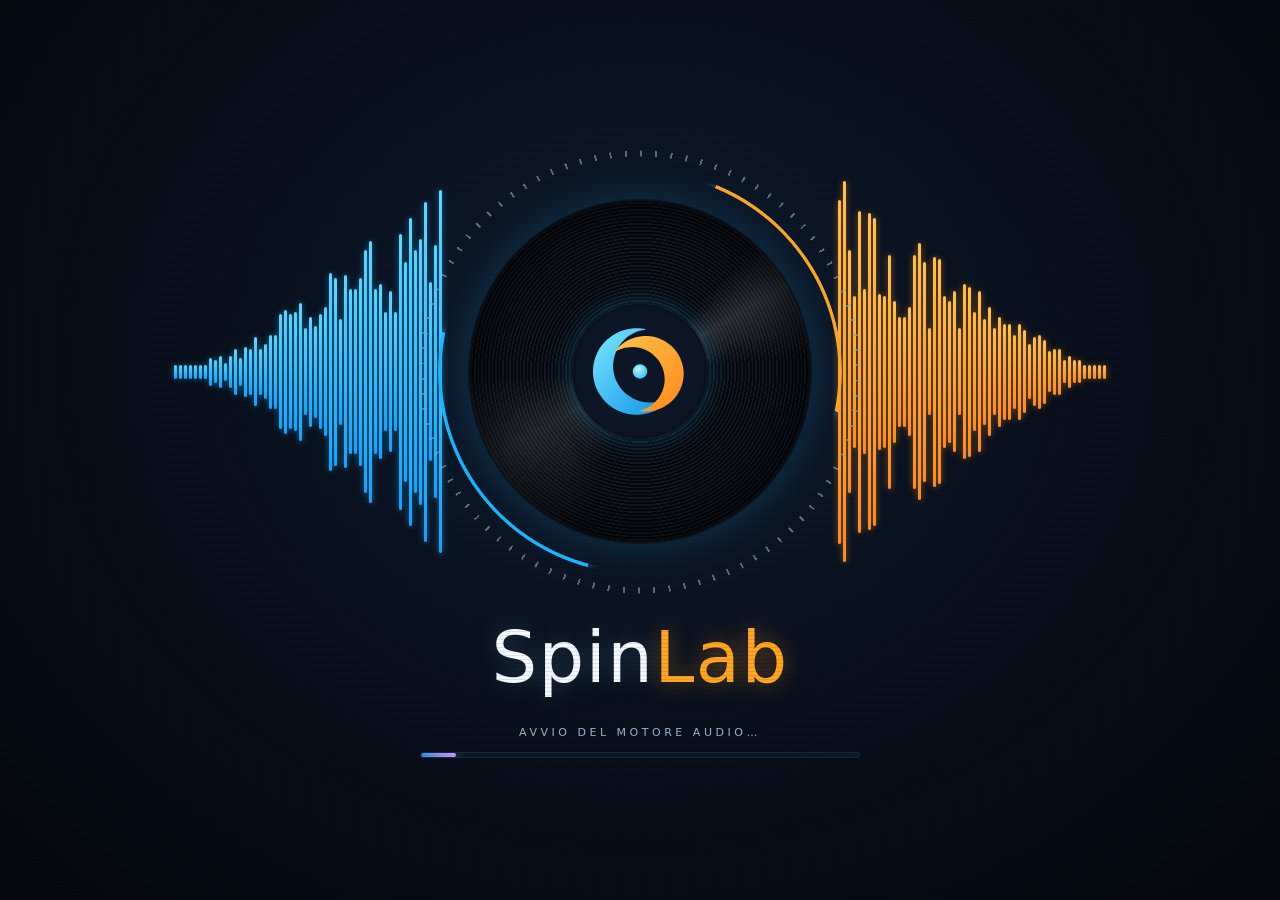
==== commit a63a5acb: "Restyling: palette dei colori dei deck nelle impostazioni (Viola neon predefinita), anello luminoso " ====
--- a/ui/index.html
+++ b/ui/index.html
@@ -153,6 +153,7 @@
         <div class="knobwrap"><div class="knob" id="fxMix"></div><span id="fxL3">MIX</span></div>
       </div>
     </div>
+    <div id="libInfo" title="Informazioni sul brano selezionato nella libreria o nella playlist"><div class="li-empty">Seleziona un brano nella libreria</div></div>
   </aside>
 </section>
 </div>
@@ -176,17 +177,25 @@
     <div class="ab-line"></div>
     <div class="ab-name">SpinLab DJ</div>
     <div class="ab-by">Developed by Vinz Trombetta</div>
+    <div class="ab-cols">
+    <div class="ab-col">
     <div class="ab-sec"><span>LICENZA</span></div>
     <div id="abLic" class="ab-note">—</div>
     <div class="ab-upd"><button id="abLicBtn" class="ab-small">REGISTRA</button><button id="abLicOff" class="ab-small" hidden>DISATTIVA SU QUESTO COMPUTER</button></div>
-    <div class="ab-line"></div>
+    <div class="ab-sec"><span>VERSIONE</span></div>
+    <div class="ab-ver">Versione <span id="aboutVer">0.1.0</span></div>
+    <div class="ab-upd"><button id="abUpd" class="ab-small">CONTROLLA AGGIORNAMENTI</button>
+      <div id="abUpdMsg" class="ab-note"></div>
+      <label class="ab-auto"><input type="checkbox" id="abAuto" checked> Controlla automaticamente all'avvio</label></div>
+    </div>
+    <div class="ab-col">
     <div class="ab-sec"><span>MOTORE AUDIO</span></div>
     <img class="ab-asio" src="assets/asio-logo-white.png" alt="ASIO Compatible">
     <div class="ab-note">ASIO is a trademark of Steinberg Media Technologies GmbH, registered in Europe and other countries.</div>
-    <div class="ab-line"></div>
     <div class="ab-sec"><span>VIDEO E FORMATI</span></div>
     <div class="ab-note">Questo programma usa <b>FFmpeg</b> (<a href="https://ffmpeg.org" target="_blank" rel="noopener">ffmpeg.org</a>), con licenza GNU LGPL (2.1 o successiva; LGPL 3 nella versione per Windows), come programma separato che puoi sostituire. I testi delle licenze, la versione e i sorgenti sono nella cartella «licenses» dell'installazione (FFMPEG-LICENSE.txt, FFMPEG-BUILD.txt e la cartella ffmpeg). FFmpeg è un marchio dei suoi autori; SpinLab non è approvato dal progetto FFmpeg.</div>
-    <div class="ab-line"></div>
+    </div>
+    <div class="ab-col">
     <div class="ab-sec"><span>SEPARAZIONE STEM</span></div>
     <div class="ab-note">Modello HT-Demucs (Rouard, Massa, Défossez, «Hybrid Transformers for Music Source Separation», 2023), sviluppato da Meta e distribuito con licenza MIT.</div>
     <details class="ab-lic"><summary>Testo della licenza MIT</summary>
@@ -212,11 +221,8 @@
 OUT OF OR IN CONNECTION WITH THE SOFTWARE OR THE USE OR OTHER DEALINGS IN THE
 SOFTWARE.</pre></details>
     <div class="ab-note">Elenco completo delle licenze di terze parti: cartella «licenses» del programma.</div>
-    <div class="ab-line"></div>
-    <div class="ab-ver">Versione <span id="aboutVer">0.1.0</span></div>
-    <div class="ab-upd"><button id="abUpd" class="ab-small">CONTROLLA AGGIORNAMENTI</button>
-      <div id="abUpdMsg" class="ab-note"></div>
-      <label class="ab-auto"><input type="checkbox" id="abAuto" checked> Controlla automaticamente all'avvio</label></div>
+    </div>
+    </div>
     <button id="aboutClose" class="ab-close">CHIUDI</button>
   </div>
 </dialog>
@@ -282,6 +288,9 @@
       <option value="desktop">Desktop: due deck, mixer, libreria e pannelli insieme</option>
     </select></label>
     <p class="hint">Il cambio è immediato e resta per le volte successive; lo stesso menu si apre dal pulsante MODO nella barra. A, C e D sono pensati per il telefono in verticale, B in orizzontale.</p>
+    <label>Colori dei deck<select id="palSel"></select></label>
+    <div class="palrow" id="palCust"><label>Deck 1<input type="color" id="palC1"></label><label>Deck 2<input type="color" id="palC2"></label></div>
+    <p class="hint">Il colore del deck vale per il piatto e l'anello luminoso, le forme d'onda, gli hot cue e i controlli. Con «Personalizzata» scegli tu il colore di ciascun deck.</p>
   </div>
   <div class="spane" id="sp-midi" hidden>
     <p class="hint" style="margin-top:0"><a href="#" data-help="controller-midi">Guida al controller MIDI</a> (SHIFT, livelli dei pad, encoder, jog). Collega il controller, premi «Learn» accanto a una funzione e muovi o premi il controllo da assegnare. Funziona con qualsiasi controller MIDI. I tasti con SHIFT si assegnano con la casella SHIFT dopo aver assegnato il tasto SHIFT stesso.</p>
--- a/ui/style.css
+++ b/ui/style.css
@@ -1,15 +1,15 @@
 :root {
-  --bg: #070a10; --panel: #0d121c; --panel2: #121827; --card: #0a0f18; --line: #1a2232; --line2: #263149;
-  --text: #e8eefc; --dim: #7d89a6; --accent: #18b6ff;
+  --bg: #060608; --panel: #111117; --panel2: #17171f; --card: #0c0c11; --line: #22212c; --line2: #2e2c3c;
+  --text: #efedf7; --dim: #8c89a3; --accent: #18b6ff;
   --d1: #18b6ff; --d2: #ff7a1a; --d3: #b06cff; --d4: #35e08a;
   --c: var(--accent); --red: #ff3b4e; --yel: #ffc21a; --grn: #35e08a; --blu: #18b6ff;
 }
 * { box-sizing: border-box; -webkit-user-select: none; user-select: none; -webkit-user-drag: none; user-drag: none; }
-html, body { margin: 0; height: 100%; overflow: hidden; background: radial-gradient(1200px 700px at 50% -10%, #101a2c 0%, var(--bg) 60%); color: var(--text); font: 13px/1.3 "Segoe UI", system-ui, sans-serif; overflow: hidden; user-select: none; }
-button { font: inherit; color: var(--text); background: linear-gradient(180deg, #151c2c, #0e1420); border: 1px solid var(--line2); border-radius: 7px; padding: 4px 9px; cursor: pointer; }
-button:hover { border-color: #3b4a6c; }
+html, body { margin: 0; height: 100%; overflow: hidden; background: radial-gradient(1200px 700px at 50% -10%, #1a1224 0%, var(--bg) 60%); color: var(--text); font: 13px/1.3 "Segoe UI", system-ui, sans-serif; overflow: hidden; user-select: none; }
+button { font: inherit; color: var(--text); background: linear-gradient(180deg, #1a1a22, #111117); border: 1px solid var(--line2); border-radius: 7px; padding: 4px 9px; cursor: pointer; }
+button:hover { border-color: #4a4760; }
 button:active { transform: translateY(1px); }
-input, textarea, select { font: inherit; color: var(--text); background: #0a0e17; border: 1px solid var(--line2); border-radius: 6px; padding: 4px 7px; -webkit-user-select: text; user-select: text; }
+input, textarea, select { font: inherit; color: var(--text); background: #0b0b10; border: 1px solid var(--line2); border-radius: 6px; padding: 4px 7px; -webkit-user-select: text; user-select: text; }
 select { user-select: none; }
 input:focus, textarea:focus, select:focus { outline: 1px solid var(--accent); }
 svg { display: block; }
@@ -20,25 +20,25 @@
   display: grid; grid-template-columns: minmax(0, 1fr); grid-template-rows: 44px minmax(500px, 57fr) minmax(390px, 43fr); }
 
 /* ---------------------------------------------------------------- barra superiore */
-#top { display: flex; align-items: center; gap: 18px; padding: 0 14px; background: linear-gradient(180deg, #0b101a, #080c14); border-bottom: 1px solid var(--line); }
+#top { display: flex; align-items: center; gap: 18px; padding: 0 14px; background: linear-gradient(180deg, #0d0d12, #09090c); border-bottom: 1px solid var(--line); }
 .brand { display: flex; align-items: center; gap: 9px; font-size: 17px; font-weight: 600; letter-spacing: .3px; }
 #nav { display: flex; gap: 2px; margin: 0 auto; }
 #nav button { border: 0; background: none; color: var(--dim); font-size: 11px; letter-spacing: 1.2px; padding: 14px 16px 12px; border-radius: 0; border-bottom: 2px solid transparent; }
 #nav button:hover { color: var(--text); }
-#nav button.on { color: var(--accent); border-bottom-color: var(--accent); text-shadow: 0 0 12px #18b6ff88; }
+#nav button.on { color: var(--accent); border-bottom-color: var(--accent); text-shadow: 0 0 12px color-mix(in srgb, var(--accent) 55%, transparent); }
 .topr { display: flex; align-items: center; gap: 14px; }
 .seg { display: flex; } .seg button { border-radius: 0; padding: 2px 10px; font-size: 11px; } .seg button:first-child { border-radius: 6px 0 0 6px; } .seg button:last-child { border-radius: 0 6px 6px 0; }
 .seg button.on { background: var(--accent); color: #001018; border-color: var(--accent); font-weight: 700; }
 .cpu { display: flex; align-items: center; gap: 7px; font-size: 10px; color: var(--dim); letter-spacing: 1px; }
-.cpu i { width: 84px; height: 5px; border-radius: 3px; background: #172033; overflow: hidden; display: block; }
+.cpu i { width: 84px; height: 5px; border-radius: 3px; background: #1d1c26; overflow: hidden; display: block; }
 .cpu em { font-style: normal; font-variant-numeric: tabular-nums; color: var(--text); min-width: 3.4ch; text-align: right; } .cpu em.warm { color: #ffc21a; } .cpu em.hot { color: #ff3b4e; font-weight: 700; }
 .cpu b { display: block; height: 100%; width: var(--v, 0%); background: linear-gradient(90deg, #18b6ff, #35e08a 60%, #ffc21a 85%, #ff3b4e); }
 .clock { font-variant-numeric: tabular-nums; color: var(--text); font-size: 12px; }
-.hp { display: flex; align-items: center; gap: 9px; padding: 2px 10px; border: 1px solid var(--line); border-radius: 9px; background: #080c14; }
+.hp { display: flex; align-items: center; gap: 9px; padding: 2px 10px; border: 1px solid var(--line); border-radius: 9px; background: #09090c; }
 .hpic { color: var(--dim); } .hpb { display: flex; gap: 3px; } .hpb button { padding: 1px 7px; font-weight: 700; font-size: 11px; border-radius: 5px; }
 .hpb button.on { background: #ffb020; color: #001018; border-color: #ffb020; }
 .mst { display: flex; align-items: center; gap: 8px; }
-.meter.horiz { width: 70px; display: grid; gap: 2px; } .meter.horiz i { display: block; height: 4px; background: #172033; position: relative; border-radius: 2px; overflow: hidden; }
+.meter.horiz { width: 70px; display: grid; gap: 2px; } .meter.horiz i { display: block; height: 4px; background: #1d1c26; position: relative; border-radius: 2px; overflow: hidden; }
 .meter.horiz i::after { content: ""; position: absolute; inset: 0; width: var(--v, 0%); background: linear-gradient(90deg, #18b6ff 55%, #35e08a 75%, #ffc21a 90%, #ff3b4e); }
 #recInd { display: flex; align-items: center; gap: 7px; padding: 3px 11px; border-radius: 14px; background: #3a0d14; border: 1px solid #ff3b4e; cursor: pointer; font-variant-numeric: tabular-nums; }
 #recInd[hidden] { display: none; }
@@ -61,10 +61,10 @@
 /* manopole */
 .knobwrap { display: flex; flex-direction: column; align-items: center; gap: 3px; font-size: 9px; letter-spacing: 1px; color: var(--dim); }
 .knob { --p: .5; width: 46px; height: 46px; border-radius: 50%; position: relative; cursor: ns-resize; touch-action: none;
-  background: conic-gradient(from 225deg, var(--c) calc(var(--p) * 270deg), #1f293f 0 270deg, transparent 0); }
-.knob::before { content: ""; position: absolute; inset: 5px; border-radius: 50%; background: radial-gradient(circle at 35% 28%, #2e3957, #0b0f19 72%); box-shadow: 0 2px 5px #000b, inset 0 0 0 1px #2a3550; }
+  background: conic-gradient(from 225deg, var(--c) calc(var(--p) * 270deg), #26242f 0 270deg, transparent 0); }
+.knob::before { content: ""; position: absolute; inset: 5px; border-radius: 50%; background: radial-gradient(circle at 35% 28%, #3a3846, #0d0d12 72%); box-shadow: 0 2px 5px #000b, inset 0 0 0 1px #33313f; }
 .knob::after { content: ""; position: absolute; left: 50%; top: 8px; width: 3px; height: 10px; margin-left: -1.5px; border-radius: 2px; background: var(--c); box-shadow: 0 0 6px var(--c); transform-origin: 50% 15px; transform: rotate(var(--a, 0deg)); }
-.knob:hover::before { box-shadow: 0 2px 5px #000b, inset 0 0 0 1px #5d6f9a; }
+.knob:hover::before { box-shadow: 0 2px 5px #000b, inset 0 0 0 1px #6e6a8c; }
 .knobwrap.sm .knob { width: 30px; height: 30px; } .knobwrap.sm .knob::before { inset: 4px; } .knobwrap.sm .knob::after { top: 5px; height: 7px; transform-origin: 50% 10px; width: 2px; margin-left: -1px; }
 .knobwrap.sm { font-size: 8px; }
 
@@ -76,14 +76,14 @@
 .fader.v .ftrack { left: 50%; top: 4px; bottom: 4px; width: 6px; margin-left: -3px; }
 .fader.h .ftrack { top: 50%; left: 4px; right: 4px; height: 6px; margin-top: -3px; }
 .fader .fticks { position: absolute; pointer-events: none; opacity: .6; }
-.fader.v .fticks { left: 4px; right: 4px; top: 8px; bottom: 8px; background: repeating-linear-gradient(180deg, #3a4663 0 1px, transparent 1px 12.5%); -webkit-mask: linear-gradient(90deg, #000 0 22%, transparent 22% 78%, #000 78%); mask: linear-gradient(90deg, #000 0 22%, transparent 22% 78%, #000 78%); }
-.fader.h .fticks { top: 4px; bottom: 4px; left: 8px; right: 8px; background: repeating-linear-gradient(90deg, #3a4663 0 1px, transparent 1px 12.5%); -webkit-mask: linear-gradient(0deg, #000 0 22%, transparent 22% 78%, #000 78%); mask: linear-gradient(0deg, #000 0 22%, transparent 22% 78%, #000 78%); }
+.fader.v .fticks { left: 4px; right: 4px; top: 8px; bottom: 8px; background: repeating-linear-gradient(180deg, #474459 0 1px, transparent 1px 12.5%); -webkit-mask: linear-gradient(90deg, #000 0 22%, transparent 22% 78%, #000 78%); mask: linear-gradient(90deg, #000 0 22%, transparent 22% 78%, #000 78%); }
+.fader.h .fticks { top: 4px; bottom: 4px; left: 8px; right: 8px; background: repeating-linear-gradient(90deg, #474459 0 1px, transparent 1px 12.5%); -webkit-mask: linear-gradient(0deg, #000 0 22%, transparent 22% 78%, #000 78%); mask: linear-gradient(0deg, #000 0 22%, transparent 22% 78%, #000 78%); }
 .fader .ffill { position: absolute; background: var(--c); opacity: .85; border-radius: 3px; box-shadow: 0 0 8px var(--c); }
 .fader.v .ffill { left: 50%; width: 6px; margin-left: -3px; bottom: 4px; height: calc(var(--p) * (100% - 8px)); }
 .fader.h .ffill { display: none; }
 .fader.noFill .ffill { display: none; }
 /* cursori grossi, con la presa zigrinata come sui mixer veri */
-.fader .fcap { position: absolute; border-radius: 6px; background: linear-gradient(180deg, #667191 0%, #3a4259 14%, #2a3043 50%, #3a4259 86%, #1d2230 100%); box-shadow: 0 4px 10px #000d, inset 0 1px 0 #8793b3, inset 0 -2px 0 #151924, 0 0 0 1px #0b0e15; }
+.fader .fcap { position: absolute; border-radius: 6px; background: linear-gradient(180deg, #667191 0%, #44425a 14%, #2a3043 50%, #44425a 86%, #1d2230 100%); box-shadow: 0 4px 10px #000d, inset 0 1px 0 #8793b3, inset 0 -2px 0 #151924, 0 0 0 1px #0b0e15; }
 .fader .fcap::before { content: ""; position: absolute; pointer-events: none; }
 .fader .fcap::after { content: ""; position: absolute; background: #f4f7ff; box-shadow: 0 0 6px var(--c), 0 0 2px #fff; border-radius: 1px; }
 .fader.v .fcap { left: 0; right: 0; height: 30px; bottom: calc(2px + var(--p) * (100% - 34px)); }
@@ -109,11 +109,11 @@
 #stage { display: grid; grid-template-columns: minmax(0, 1fr) 346px minmax(0, 1fr); gap: 6px; padding: 6px 6px 0; min-height: 0; }
 .side { display: flex; flex-direction: column; gap: 6px; min-height: 0; min-width: 0; }
 .deck { --c: var(--d1); flex: 1; min-height: 0; display: grid; grid-template-rows: 54px minmax(40px, 18%) 20px minmax(0, 1fr); gap: 6px; position: relative;
-  background: linear-gradient(180deg, #0c121d, #090d15); border: 1px solid var(--line); border-radius: 12px; padding: 8px 10px 10px; min-width: 0; }
+  background: linear-gradient(180deg, #0f0f14, #0a0a0e); border: 1px solid var(--line); border-radius: 12px; padding: 8px 10px 10px; min-width: 0; }
 .deck[data-i="1"] { --c: var(--d2); } .deck[data-i="2"] { --c: var(--d3); } .deck[data-i="3"] { --c: var(--d4); }
 .deck.drop { outline: 2px dashed var(--c); outline-offset: -3px; }
 .dhead { display: flex; align-items: center; gap: 12px; min-width: 0; }
-.art { width: 52px; height: 52px; border-radius: 9px; flex: none; background: linear-gradient(135deg, color-mix(in srgb, var(--c) 45%, #0b0f18), #0b0f18); background-size: cover; background-position: center; border: 1px solid var(--line2); display: grid; place-items: center; font-weight: 700; color: var(--c); font-size: 20px; }
+.art { width: 52px; height: 52px; border-radius: 9px; flex: none; background: linear-gradient(135deg, color-mix(in srgb, var(--c) 45%, #0c0c11), #0c0c11); background-size: cover; background-position: center; border: 1px solid var(--line2); display: grid; place-items: center; font-weight: 700; color: var(--c); font-size: 20px; }
 .meta { flex: 1; min-width: 0; line-height: 1.15; }
 .title { font-size: 17px; font-weight: 600; overflow: hidden; white-space: nowrap; text-overflow: ellipsis; }
 .artist { color: var(--dim); font-size: 14px; overflow: hidden; white-space: nowrap; text-overflow: ellipsis; }
@@ -127,7 +127,7 @@
 /* i canvas come item diretti della griglia rompono il layout su WebKit (Safari/WKWebView): l'altezza in percentuale
    viene risolta contro l'intero deck e il canvas opaco copre l'interfaccia. Li avvolgiamo in un div e li posizioniamo assoluti. */
 .wv { position: relative; min-height: 0; min-width: 0; }
-.wv > canvas { position: absolute; inset: 0; width: 100%; height: 100%; display: block; background: #060910; border-radius: 6px; border: 1px solid #141c2c; }
+.wv > canvas { position: absolute; inset: 0; width: 100%; height: 100%; display: block; background: #08080b; border-radius: 6px; border: 1px solid #1a1a23; }
 /* touch-action: none, altrimenti sul tocco il browser prende il trascinamento orizzontale per scorrere la pagina e annulla lo scrub (pointercancel) */
 canvas.zoom { cursor: grab; touch-action: none; } canvas.zoom:active { cursor: grabbing; }
 canvas.over { cursor: pointer; touch-action: none; }
@@ -139,26 +139,26 @@
 .card { background: var(--card); border: 1px solid var(--line); border-radius: 9px; padding: 6px 7px; }
 .card .ch { display: flex; justify-content: space-between; align-items: center; color: var(--text); font-size: 12px; letter-spacing: .5px; margin-bottom: 4px; }
 .card .ch button { background: none; border: 0; padding: 0 2px; color: var(--dim); font-size: 12px; }
-.hcgrid { display: grid; grid-template-columns: 1fr 1fr; gap: 6px; }
-.hcgrid button { --hc: var(--red); height: 30px; padding: 0; font-weight: 700; font-size: 14px; color: var(--hc); background: #0a0e17; border: 1.5px solid color-mix(in srgb, var(--hc) 80%, #000); border-radius: 6px; position: relative; }
+.hcgrid { display: grid; grid-template-columns: repeat(4, minmax(0, 1fr)); gap: 5px; }
+.hcgrid button { --hc: var(--red); height: 30px; padding: 0; font-weight: 700; font-size: 14px; color: var(--hc); background: #0b0b10; border: 1.5px solid color-mix(in srgb, var(--hc) 80%, #000); border-radius: 6px; position: relative; }
 .hcgrid button:nth-child(2) { --hc: var(--yel); } .hcgrid button:nth-child(3) { --hc: var(--grn); } .hcgrid button:nth-child(4) { --hc: var(--blu); }
-.hcgrid button.set { background: color-mix(in srgb, var(--hc) 22%, #0a0e17); box-shadow: 0 0 10px color-mix(in srgb, var(--hc) 50%, transparent); }
+.hcgrid button.set { background: color-mix(in srgb, var(--hc) 22%, #0b0b10); box-shadow: 0 0 10px color-mix(in srgb, var(--hc) 50%, transparent); }
 .hcgrid button small { display: none; }
 .loopc .lr { display: grid; grid-template-columns: 28px 1fr 28px; gap: 4px; align-items: center; }
-.loopc .lr button { padding: 0; height: 24px; font-size: 15px; } .loopc .lsz { height: 24px; font-size: 20px; font-weight: 500; text-align: center; background: #0a0e17; border: 1px solid var(--line2); border-radius: 6px; padding: 0; }
+.loopc .lr button { padding: 0; height: 24px; font-size: 15px; } .loopc .lsz { height: 24px; font-size: 20px; font-weight: 500; text-align: center; background: #0b0b10; border: 1px solid var(--line2); border-radius: 6px; padding: 0; }
 .loopc .lsz.on { color: #001018; background: var(--c); border-color: var(--c); box-shadow: 0 0 10px var(--c); }
 .loopc .io { display: grid; grid-template-columns: 1fr 1fr; gap: 6px; margin-top: 5px; } .loopc .io button { height: 24px; padding: 0; font-size: 12px; letter-spacing: .5px; }
 .transport { display: flex; gap: 10px; margin-top: auto; align-items: center; }
-.rbtn { width: 52px; height: 52px; border-radius: 50%; padding: 0; font-weight: 600; letter-spacing: .5px; display: grid; place-items: center; background: radial-gradient(circle at 35% 28%, #2a3350, #0d121c 75%); border: 2px solid #2b3550; box-shadow: 0 4px 10px #000a; }
+.rbtn { width: 52px; height: 52px; border-radius: 50%; padding: 0; font-weight: 600; letter-spacing: .5px; display: grid; place-items: center; background: radial-gradient(circle at 35% 28%, #2a3350, #111117 75%); border: 2px solid #33313f; box-shadow: 0 4px 10px #000a; }
 .rbtn.cue { color: var(--text); } .rbtn.cue:active, .rbtn.cue.on { background: radial-gradient(circle at 35% 28%, #ffd16a, #c98a16 75%); color: #1b1200; border-color: #ffb020; }
 .rbtn.play { border-color: var(--c); color: var(--c); box-shadow: 0 0 14px color-mix(in srgb, var(--c) 45%, transparent), 0 4px 10px #000a; }
 .rbtn.play svg { fill: currentColor; } .rbtn.play.on { background: var(--c); color: #001018; }
 .deck[data-i="0"] .rbtn.play { --c: #35e08a; } .deck[data-i="0"].live .rbtn.play { --c: #35e08a; }
 .platter { position: relative; min-width: 0; min-height: 0; }
 canvas.plat { position: absolute; inset: 0; width: 100%; height: 100%; touch-action: none; cursor: grab; } canvas.plat:active { cursor: grabbing; }
-.pbtn { position: absolute; width: 44px; height: 44px; border-radius: 50%; padding: 0; display: grid; place-items: center; color: var(--c); background: radial-gradient(circle at 35% 28%, #222b44, #0c111b 75%); border: 1px solid #2b3550; box-shadow: 0 3px 8px #000a; }
+.pbtn { position: absolute; width: 44px; height: 44px; border-radius: 50%; padding: 0; display: grid; place-items: center; color: var(--c); background: radial-gradient(circle at 35% 28%, #2a2836, #0c111b 75%); border: 1px solid #33313f; box-shadow: 0 3px 8px #000a; }
 .dload { display: flex; gap: 4px; align-self: center; flex: none; } .dload button { padding: 3px 10px; font-size: 10px; letter-spacing: 1.2px; border-radius: 6px; color: var(--c); border-color: color-mix(in srgb, var(--c) 55%, #000); } .dload button:last-child { padding: 3px 7px; font-size: 12px; }
-.dload button:hover { background: color-mix(in srgb, var(--c) 22%, #0e1420); }
+.dload button:hover { background: color-mix(in srgb, var(--c) 22%, #111117); }
 .pbtn.tl { left: 2px; top: 2px; } .pbtn.bl { left: 2px; bottom: 2px; width: 34px; height: 34px; font-size: 10px; color: var(--dim); } .pbtn.br { right: 2px; bottom: 2px; }
 .pbtn.br.on { background: #ffb020; color: #001018; border-color: #ffb020; box-shadow: 0 0 12px #ffb02088; }
 .pbtn.bl.on { color: var(--c); border-color: var(--c); }
@@ -172,25 +172,25 @@
 .rbtn2.on { color: #001018; background: var(--c); border-color: var(--c); box-shadow: 0 0 10px var(--c); }
 .pf { flex: 1; min-height: 70px; width: 100%; display: flex; justify-content: center; }
 .pval { font-size: 13px; font-variant-numeric: tabular-nums; color: var(--text); }
-.keypop { position: absolute; z-index: 20; background: #0d1320; border: 1px solid #3a4a6e; border-radius: 10px; padding: 10px; box-shadow: 0 14px 40px #000d; display: grid; gap: 7px; min-width: 210px; }
+.keypop { position: absolute; z-index: 20; background: #0d1320; border: 1px solid #4a4760; border-radius: 10px; padding: 10px; box-shadow: 0 14px 40px #000d; display: grid; gap: 7px; min-width: 210px; }
 .keypop .row { display: flex; gap: 4px; align-items: center; flex-wrap: wrap; } .keypop .k { min-width: 70px; text-align: center; color: var(--c); font-weight: 600; font-variant-numeric: tabular-nums; }
 .keypop small { color: var(--dim); font-size: 9px; letter-spacing: 1.5px; width: 100%; }
 .keypop button { padding: 3px 8px; font-size: 11px; } .keypop button.on { background: var(--c); color: #001018; border-color: var(--c); }
 .rangebtns { display: flex; gap: 3px; } .rangebtns button { padding: 3px 5px; font-size: 10px; }
 
 /* mixer centrale */
-#mixer { display: flex; flex-direction: column; gap: 6px; min-height: 0; padding: 8px 8px 10px; background: linear-gradient(180deg, #0c121d, #090d15); border: 1px solid var(--line); border-radius: 12px; }
+#mixer { display: flex; flex-direction: column; gap: 6px; min-height: 0; padding: 8px 8px 10px; background: linear-gradient(180deg, #0f0f14, #0a0a0e); border: 1px solid var(--line); border-radius: 12px; }
 .mtop { display: grid; grid-template-columns: 1fr auto 1fr; align-items: center; gap: 10px; justify-items: center; }
 .mbtn { width: 52px; height: 38px; display: grid; place-items: center; color: var(--dim); padding: 0; border-radius: 9px; }
 .mbtn.on { color: var(--accent); border-color: var(--accent); box-shadow: 0 0 10px #18b6ff55; }
-.mfx { padding: 7px 36px; font-weight: 600; letter-spacing: 1px; color: var(--text); background: #0a0f18; border: 1px solid var(--line2); border-radius: 9px; }
+.mfx { padding: 7px 36px; font-weight: 600; letter-spacing: 1px; color: var(--text); background: #0c0c11; border: 1px solid var(--line2); border-radius: 9px; }
 #strips { flex: 1; min-height: 0; display: grid; grid-template-columns: 1fr auto auto 1fr; gap: 4px 6px; }
 .strip { display: contents; }
 .strip .kcol, .strip .mcol { grid-row: 1; min-width: 0; }
 .kcol { display: flex; flex-direction: column; align-items: center; justify-content: space-between; gap: 6px; min-height: 0; padding: 2px 0; width: 100%; }
 .mcol { display: flex; flex-direction: column; align-items: center; gap: 6px; min-height: 0; }
 .mmeters { display: flex; gap: 4px; flex: 1; min-height: 70px; align-items: stretch; }
-.meter.vert { width: 11px; position: relative; background: linear-gradient(0deg, #1fc65d 0 60%, #e5d11d 60% 80%, #ff9a1a 80% 90%, #ff3b4e 90%); border-radius: 3px; overflow: hidden; border: 1px solid #141c2c; }
+.meter.vert { width: 11px; position: relative; background: linear-gradient(0deg, #1fc65d 0 60%, #e5d11d 60% 80%, #ff9a1a 80% 90%, #ff3b4e 90%); border-radius: 3px; overflow: hidden; border: 1px solid #1a1a23; }
 .meter.vert::after { content: ""; position: absolute; left: 0; right: 0; top: 0; height: calc(100% - var(--v, 0%)); background: #070a11; z-index: 1; }
 .meter.vert::before { content: ""; position: absolute; inset: 0; z-index: 2; background: repeating-linear-gradient(0deg, transparent 0 3px, #070a11 3px 4px); pointer-events: none; }
 .meter.vert u { position: absolute; left: 0; right: 0; bottom: var(--pk, 0%); height: 2px; background: #fff; z-index: 3; box-shadow: 0 0 4px #fff; text-decoration: none; }
@@ -198,12 +198,12 @@
 .strip[data-i="1"] .mcol { grid-column: 3; } .strip[data-i="1"] .kcol, .strip[data-i="3"] .kcol { grid-column: 4; }
 .strip { --c: var(--d1); } .strip[data-i="1"] { --c: var(--d2); } .strip[data-i="2"] { --c: var(--d3); } .strip[data-i="3"] { --c: var(--d4); }
 .fxsel { display: flex; gap: 4px; align-items: center; width: 100%; justify-content: center; }
-.fxsel select { padding: 4px 0; font-size: 9.5px; letter-spacing: .2px; background: #0a0f18; flex: 1; min-width: 0; width: 0; }
+.fxsel select { padding: 4px 0; font-size: 9.5px; letter-spacing: .2px; background: #0c0c11; flex: 1; min-width: 0; width: 0; }
 .fxsel .pwr { flex: none; }
 .pwr { width: 26px; height: 15px; border-radius: 9px; padding: 0; background: #1a2336; border: 1px solid #2c3956; position: relative; }
 .pwr i { position: absolute; top: 1px; left: 1px; width: 12px; height: 12px; border-radius: 50%; background: #5b6785; transition: left .12s; }
 .pwr.on { background: #1280c8; border-color: #18b6ff; } .pwr.on i { left: 13px; background: #fff; box-shadow: 0 0 6px #fff; }
-.hpbtn { width: 34px; height: 34px; border-radius: 50%; padding: 0; display: grid; place-items: center; color: var(--c); background: radial-gradient(circle at 35% 28%, #222b44, #0c111b 75%); border: 1px solid #2b3550; }
+.hpbtn { width: 34px; height: 34px; border-radius: 50%; padding: 0; display: grid; place-items: center; color: var(--c); background: radial-gradient(circle at 35% 28%, #2a2836, #0c111b 75%); border: 1px solid #33313f; }
 .hpbtn.on { background: var(--c); color: #001018; box-shadow: 0 0 12px var(--c); }
 .xfade { display: flex; align-items: center; gap: 10px; padding: 0 6px; } .xfade .xa { color: var(--d1); font-weight: 700; } .xfade .xb { color: var(--d2); font-weight: 700; }
 .xfade .fader { flex: 1; }
@@ -232,7 +232,7 @@
 
 /* ---------------------------------------------------------------- libreria */
 #lower { display: grid; grid-template-columns: 220px minmax(0, 1fr) 372px; gap: 6px; padding: 6px; min-height: 0; }
-#side, #browser, #rpanel { background: linear-gradient(180deg, #0c121d, #090d15); border: 1px solid var(--line); border-radius: 12px; min-height: 0; }
+#side, #browser, #rpanel { background: linear-gradient(180deg, #0f0f14, #0a0a0e); border: 1px solid var(--line); border-radius: 12px; min-height: 0; }
 #side { display: flex; flex-direction: column; overflow: hidden; padding: 6px 8px; }
 #tree { flex: 1 1 58%; min-height: 80px; overflow: auto; }
 #plList { flex: 0 1 36%; min-height: 40px; overflow: auto; }
@@ -249,7 +249,7 @@
 #stemBar .sbh { display: flex; justify-content: space-between; gap: 8px; margin-bottom: 4px; }
 #stemBar .sbn { overflow: hidden; text-overflow: ellipsis; white-space: nowrap; color: var(--text); }
 #stemBar .sbp { flex: none; color: var(--accent); font-variant-numeric: tabular-nums; }
-#stemBar i { display: block; height: 6px; border-radius: 3px; background: #172033; overflow: hidden; }
+#stemBar i { display: block; height: 6px; border-radius: 3px; background: #1d1c26; overflow: hidden; }
 #stemBar b { display: block; height: 100%; width: var(--v, 0%); background: linear-gradient(90deg, #b06cff, #18b6ff); box-shadow: 0 0 8px #18b6ff88; transition: width .3s; }
 #browser { display: grid; grid-template-rows: auto 1fr; grid-template-columns: minmax(0, 1fr); overflow: hidden; position: relative; min-width: 0; }
 .searchbar { display: flex; align-items: center; gap: 10px; padding: 8px 12px; border-bottom: 1px solid var(--line); color: var(--dim); }
@@ -257,7 +257,7 @@
 #resCount { color: var(--dim); font-size: 11px; white-space: nowrap; }
 .tablewrap { overflow: auto; position: relative; min-height: 0; }
 table { width: 100%; border-collapse: collapse; table-layout: fixed; }
-th { position: sticky; top: 0; background: #0b101a; text-align: left; font-weight: 500; font-size: 11px; color: var(--dim); padding: 6px 8px; cursor: pointer; z-index: 1; border-bottom: 1px solid var(--line); }
+th { position: sticky; top: 0; background: #0d0d12; text-align: left; font-weight: 500; font-size: 11px; color: var(--dim); padding: 6px 8px; cursor: pointer; z-index: 1; border-bottom: 1px solid var(--line); }
 td { padding: 3px 8px; white-space: nowrap; overflow: hidden; text-overflow: ellipsis; border-bottom: 1px solid #101726; height: 36px; font-size: 13px; }
 td.num { color: var(--dim); text-align: center; padding: 0; }
 tbody tr:hover { background: #111a2b; }
@@ -271,7 +271,7 @@
 #empty { padding: 40px; text-align: center; color: var(--dim); }
 td.na { color: var(--dim); font-style: italic; }
 td.kc { font-weight: 600; }
-#inspector { position: absolute; top: 44px; right: 0; bottom: 0; width: 270px; background: #0b101a; border-left: 1px solid var(--line2); padding: 8px 10px; overflow: auto; z-index: 5; box-shadow: -10px 0 30px #000a; }
+#inspector { position: absolute; top: 44px; right: 0; bottom: 0; width: 270px; background: #0d0d12; border-left: 1px solid var(--line2); padding: 8px 10px; overflow: auto; z-index: 5; box-shadow: -10px 0 30px #000a; }
 #insp { display: grid; gap: 7px; } #insp label { display: grid; gap: 2px; color: var(--dim); font-size: 10px; letter-spacing: .5px; } #insp input, #insp textarea { color: var(--text); font-size: 12px; }
 #insp-empty { color: var(--dim); } #stars { font-size: 18px; }
 #tracks tbody tr.ana { background-image: linear-gradient(90deg, rgba(24,182,255,.28) var(--p), transparent var(--p)); }
@@ -292,11 +292,11 @@
 .pn { display: none; flex: 1; min-height: 0; padding: 8px 10px; } .pn.on { display: flex; flex-direction: column; }
 .stemrow { display: grid; grid-template-columns: repeat(4, 1fr); gap: 8px; flex: 1; min-height: 150px; }
 .stcol { --c: #b06cff; display: flex; flex-direction: column; align-items: center; gap: 6px; padding: 8px 4px; background: var(--card); border: 1px solid var(--line); border-radius: 10px; min-height: 0; }
-.stcol .sic { cursor: pointer; width: 30px; height: 30px; border-radius: 50%; display: grid; place-items: center; color: var(--c); background: color-mix(in srgb, var(--c) 14%, #0a0e17); border: 1px solid color-mix(in srgb, var(--c) 50%, #000); }
+.stcol .sic { cursor: pointer; width: 30px; height: 30px; border-radius: 50%; display: grid; place-items: center; color: var(--c); background: color-mix(in srgb, var(--c) 14%, #0b0b10); border: 1px solid color-mix(in srgb, var(--c) 50%, #000); }
 .stcol .sic:hover { box-shadow: 0 0 10px color-mix(in srgb, var(--c) 60%, transparent); }
 .stcol.off .sic { background: #1a1f2c; color: #566079; border-color: #2a3248; }
 .stcol .sn { cursor: pointer; font-size: 10px; letter-spacing: 1px; color: var(--text); }
-.stcol .fader { flex: 1; min-height: 60px; }
+.stcol .knob { width: 52px; height: 52px; flex: none; margin: auto 0; }
 .stcol .ms { display: flex; gap: 4px; } .stcol .ms button { width: 26px; padding: 2px 0; font-size: 11px; border-radius: 5px; }
 .stcol .ms button.m.on { background: #ff3b4e; border-color: #ff3b4e; color: #fff; } .stcol .ms button.s.on { background: #ffc21a; border-color: #ffc21a; color: #1b1200; }
 .stcol.off { opacity: .55; }
@@ -305,7 +305,7 @@
 .sampler-head { display: flex; align-items: center; gap: 10px; color: var(--dim); font-size: 10px; letter-spacing: 1.5px; margin-bottom: 8px; } .sampler-head input { flex: 1; accent-color: var(--accent); }
 #pads { display: grid; grid-template-columns: repeat(4, 1fr); grid-template-rows: repeat(2, minmax(46px, 1fr)); gap: 7px; flex: 1; min-height: 0; }
 .pad { min-height: 0; overflow: hidden; border-radius: 10px; background: var(--card); border: 1px solid var(--line2); display: grid; place-items: center; text-align: center; padding: 4px; cursor: pointer; color: var(--dim); font-size: 11px; }
-.pad.loaded { color: var(--text); border-color: #3a4a6e; } .pad.playing { background: var(--accent); color: #001018; box-shadow: 0 0 16px var(--accent); }
+.pad.loaded { color: var(--text); border-color: #4a4760; } .pad.playing { background: var(--accent); color: #001018; box-shadow: 0 0 16px var(--accent); }
 .pad small { display: block; opacity: .7; font-size: 9px; } .pad:active { transform: scale(.98); }
 .hint { color: var(--dim); font-size: 10px; margin-top: 8px; display: block; }
 .syncbtn { padding: 3px 12px; font-size: 11px; letter-spacing: 1px; border-radius: 6px; } .syncbtn.on { background: var(--accent); color: #001018; border-color: var(--accent); box-shadow: 0 0 10px #18b6ff88; }
@@ -313,8 +313,8 @@
 /* batteria */
 #rpanel.full .tgtrow, #rpanel.full .fxbox { display: none; }
 #drumPads { display: grid; grid-template-columns: repeat(4, 1fr); gap: 7px; flex: 1; min-height: 0; }
-.dpad { --c: #18b6ff; position: relative; min-height: 54px; border-radius: 10px; background: linear-gradient(180deg, #0f1522, #0a0e17); border: 1.5px solid color-mix(in srgb, var(--c) 45%, #1a2232); display: grid; place-items: center; text-align: center; padding: 14px 4px 4px; cursor: pointer; color: var(--dim); font-size: 11px; touch-action: none; overflow: hidden; }
-.dpad.loaded { color: var(--text); } .dpad.hit, .dpad.playing { background: color-mix(in srgb, var(--c) 55%, #0a0e17); box-shadow: 0 0 16px color-mix(in srgb, var(--c) 70%, transparent); color: #fff; }
+.dpad { --c: #18b6ff; position: relative; min-height: 54px; border-radius: 10px; background: linear-gradient(180deg, #121218, #0b0b10); border: 1.5px solid color-mix(in srgb, var(--c) 45%, #22212c); display: grid; place-items: center; text-align: center; padding: 14px 4px 4px; cursor: pointer; color: var(--dim); font-size: 11px; touch-action: none; overflow: hidden; }
+.dpad.loaded { color: var(--text); } .dpad.hit, .dpad.playing { background: color-mix(in srgb, var(--c) 55%, #0b0b10); box-shadow: 0 0 16px color-mix(in srgb, var(--c) 70%, transparent); color: #fff; }
 .dpad::after { content: ""; position: absolute; left: 0; right: 0; bottom: 0; height: calc(var(--at, 0) * 100%); background: color-mix(in srgb, var(--c) 55%, transparent); pointer-events: none; }
 .dpad.learn { animation: armed .45s infinite alternate; border-color: #ffb020; }
 .dpad .dk { position: absolute; top: 3px; left: 6px; font-size: 9px; color: var(--c); font-weight: 700; } .dpad .dn { position: absolute; top: 3px; right: 6px; font-size: 9px; color: var(--dim); }
@@ -336,38 +336,38 @@
 .modebtn { background: none; border: 0; padding: 0; color: var(--text); font-size: 12px; letter-spacing: .5px; cursor: pointer; } .modebtn:hover { color: var(--accent); }
 .prow { display: flex; gap: 3px; align-items: center; margin-top: 5px; } .prow button { padding: 0; height: 20px; min-width: 22px; font-size: 12px; } .prow .pv { flex: 1; text-align: center; font-size: 12px; font-variant-numeric: tabular-nums; }
 .prow .chip2 { font-size: 9px; letter-spacing: .5px; padding: 0 5px; } .prow .chip2.on { background: var(--c); color: #001018; border-color: var(--c); }
-.hcgrid button.act { background: color-mix(in srgb, var(--hc) 60%, #0a0e17); color: #fff; box-shadow: 0 0 12px color-mix(in srgb, var(--hc) 70%, transparent); }
+.hcgrid button.act { background: color-mix(in srgb, var(--hc) 60%, #0b0b10); color: #fff; box-shadow: 0 0 12px color-mix(in srgb, var(--hc) 70%, transparent); }
 .hcgrid button.sm { font-size: 11px; }
 
 /* ---------------------------------------------------------------- vari */
-#ctx { position: fixed; z-index: 50; background: #121a2b; border: 1px solid #3a4a6e; border-radius: 8px; padding: 4px; min-width: 190px; box-shadow: 0 8px 24px #000a; }
+#ctx { position: fixed; z-index: 50; background: #121a2b; border: 1px solid #4a4760; border-radius: 8px; padding: 4px; min-width: 190px; box-shadow: 0 8px 24px #000a; }
 #ctx div { padding: 5px 10px; border-radius: 5px; cursor: pointer; } #ctx div:hover { background: var(--accent); color: #001018; } #ctx hr { border: 0; border-top: 1px solid var(--line); margin: 3px 0; }
 #ghost { position: fixed; z-index: 60; pointer-events: none; background: var(--accent); color: #001018; padding: 3px 10px; border-radius: 12px; font-weight: 600; opacity: .92; }
-::-webkit-scrollbar { width: 10px; height: 10px; } ::-webkit-scrollbar-thumb { background: #3a4a6e; border-radius: 5px; } ::-webkit-scrollbar-thumb:hover { background: #55689a; } ::-webkit-scrollbar-track { background: #0c1220; }
-dialog { background: var(--panel); color: var(--text); border: 1px solid #3a4a6e; border-radius: 12px; padding: 18px 22px; width: 460px; box-shadow: 0 20px 60px #000c; }
+::-webkit-scrollbar { width: 10px; height: 10px; } ::-webkit-scrollbar-thumb { background: #4a4760; border-radius: 5px; } ::-webkit-scrollbar-thumb:hover { background: #55689a; } ::-webkit-scrollbar-track { background: #0c1220; }
+dialog { background: var(--panel); color: var(--text); border: 1px solid #4a4760; border-radius: 12px; padding: 18px 22px; width: 460px; box-shadow: 0 20px 60px #000c; }
 dialog::backdrop { background: #0009; }
 dialog h2 { margin: 0 0 12px; font-weight: 500; letter-spacing: 1px; font-size: 15px; }
 dialog label { display: grid; gap: 4px; margin: 10px 0; color: var(--dim); font-size: 11px; letter-spacing: .5px; }
 dialog select { padding: 6px; font-size: 13px; }
 dialog .hint { color: var(--dim); font-size: 11px; margin: 4px 0 10px; }
-#aStatus { font-size: 12px; line-height: 1.5; background: #0a0e17; border-radius: 8px; padding: 8px 10px; user-select: text; } .warn { color: #ffb020; }
+#aStatus { font-size: 12px; line-height: 1.5; background: #0b0b10; border-radius: 8px; padding: 8px 10px; user-select: text; } .warn { color: #ffb020; }
 dialog .btns { display: flex; justify-content: flex-end; gap: 8px; margin-top: 14px; } button.primary { background: var(--accent); color: #001018; border-color: var(--accent); font-weight: 600; }
 #toast2 { display: none; position: fixed; left: 50%; bottom: 14px; transform: translateX(-50%); z-index: 99; background: #0f3a22; color: #d9ffe8; border: 1px solid #35e08a; border-radius: 8px; padding: 8px 14px; max-width: 80vw; user-select: text; }
 #toast { display: none; position: fixed; left: 50%; bottom: 14px; transform: translateX(-50%); z-index: 99; background: #5a1420; color: #ffd9de; border: 1px solid #ff3d6e; border-radius: 8px; padding: 8px 14px; max-width: 80vw; user-select: text; }
 
 /* impostazioni a schede */
 #audioDlg { width: min(1120px, 96vw); }
-.stabs { display: flex; gap: 4px; margin: 0 0 12px; border-bottom: 1px solid #25324d; }
+.stabs { display: flex; gap: 4px; margin: 0 0 12px; border-bottom: 1px solid #2e2c3c; }
 .stabs button { background: none; border: 0; border-bottom: 2px solid transparent; border-radius: 0; padding: 7px 14px; font-size: 11px; letter-spacing: 1.2px; color: var(--dim); }
 .stabs button.on { color: var(--accent); border-bottom-color: var(--accent); }
 .spane { max-height: 64vh; overflow: auto; padding-right: 4px; }
 .spane[hidden] { display: none; }
-.stinfo { margin: 10px 0; padding: 10px 12px; background: #0b111d; border: 1px solid #25324d; border-radius: 8px; font-size: 12px; line-height: 1.5; }
+.stinfo { margin: 10px 0; padding: 10px 12px; background: #0e0e14; border: 1px solid #2e2c3c; border-radius: 8px; font-size: 12px; line-height: 1.5; }
 .stinfo b { color: var(--accent); } .stinfo .warn { color: #ffb020; }
 .mmtop { display: flex; align-items: center; gap: 10px; margin: 8px 0; font-size: 12px; flex-wrap: wrap; }
-.mmtop > span { color: var(--dim); } .mmtop code { background: #0b111d; padding: 3px 8px; border-radius: 5px; color: #9fe6ff; min-width: 260px; }
+.mmtop > span { color: var(--dim); } .mmtop code { background: #0e0e14; padding: 3px 8px; border-radius: 5px; color: #9fe6ff; min-width: 260px; }
 .mmtop input[type=number] { width: 72px; } .mmtop input#mmFilter { margin-left: auto; width: 200px; }
-#mmList { max-height: 40vh; overflow: auto; border: 1px solid #25324d; border-radius: 8px; background: #080d17; }
+#mmList { max-height: 40vh; overflow: auto; border: 1px solid #2e2c3c; border-radius: 8px; background: #080d17; }
 #mmList details > summary { position: sticky; top: 0; z-index: 1; padding: 7px 12px; background: #131c2e; cursor: pointer; font-size: 12px; letter-spacing: .6px; }
 #mmList summary i { color: var(--dim); font-style: normal; font-size: 11px; margin-left: 8px; }
 .mmrow { display: grid; grid-template-columns: minmax(120px, 1.4fr) minmax(120px, 1.2fr) 150px 92px 60px 92px 92px 28px; gap: 8px; align-items: center; padding: 4px 12px; border-top: 1px solid #101a2b; font-size: 12px; }
@@ -377,19 +377,19 @@
 .mmled { display: flex; gap: 3px; } .mmled input { width: 44px; padding: 2px; font-size: 11px; }
 .mmrow button { padding: 3px 8px; font-size: 11px; }
 .mmw { color: #ffb020; font-size: 10px; display: block; white-space: normal; }
-#mmJsonBox textarea { width: 100%; height: 160px; background: #0b111d; color: var(--text); border: 1px solid #25324d; border-radius: 6px; font: 11px Consolas, monospace; }
+#mmJsonBox textarea { width: 100%; height: 160px; background: #0e0e14; color: var(--text); border: 1px solid #2e2c3c; border-radius: 6px; font: 11px Consolas, monospace; }
 
 .stabs button:focus { outline: none; }
 
 #fxL1.sel, #fxL2.sel { color: var(--accent); text-decoration: underline; text-underline-offset: 3px; }
-.mmign { background: #0b111d; border-radius: 5px; padding: 2px 6px; margin-right: 6px; font-size: 11px; color: #9fe6ff; } .mmign button { padding: 0 4px; font-size: 11px; }
+.mmign { background: #0e0e14; border-radius: 5px; padding: 2px 6px; margin-right: 6px; font-size: 11px; color: #9fe6ff; } .mmign button { padding: 0 4px; font-size: 11px; }
 
 #helpDlg { width: min(1180px, 96vw); height: min(860px, 92vh); padding: 0; overflow: hidden; }
 #helpDlg[open] { display: flex; flex-direction: column; }
-#helpDlg .helphead { display: flex; align-items: center; justify-content: space-between; padding: 8px 14px 8px 18px; border-bottom: 1px solid #25324d; } #helpDlg h2 { margin: 0; }
-#helpFrame { flex: 1; width: 100%; border: 0; background: #0b0f18; }
-
-.asiobox { display: flex; align-items: center; gap: 12px; padding: 8px 12px; margin-bottom: 4px; border: 1px solid #25324d; border-radius: 8px; background: #0b111d; color: var(--dim); font-size: 11px; } .asiobox img { height: 46px; width: auto; }
+#helpDlg .helphead { display: flex; align-items: center; justify-content: space-between; padding: 8px 14px 8px 18px; border-bottom: 1px solid #2e2c3c; } #helpDlg h2 { margin: 0; }
+#helpFrame { flex: 1; width: 100%; border: 0; background: #0c0c11; }
+
+.asiobox { display: flex; align-items: center; gap: 12px; padding: 8px 12px; margin-bottom: 4px; border: 1px solid #2e2c3c; border-radius: 8px; background: #0e0e14; color: var(--dim); font-size: 11px; } .asiobox img { height: 46px; width: auto; }
 dialog .hint a { color: var(--accent); }
 #helpDlg .helphead .chip2 { margin-left: auto; margin-right: 10px; }
 
@@ -421,15 +421,15 @@
 .sp-word span { color: #f4f8ff; text-shadow: 0 0 22px rgba(120,190,255,.25); } .sp-word b { font-weight: 400; color: #ffa51f; text-shadow: 0 0 22px rgba(255,150,30,.45); }
 .sp-status { margin-top: 3.6vh; font-size: 11px; letter-spacing: .32em; color: #9fb4d2; }
 .sp-bar { margin-top: 12px; width: min(46vw, 440px); height: 6px; border-radius: 4px; background: #0e1827; border: 1px solid #16263c; overflow: hidden; }
-.sp-bar i { display: block; height: 100%; width: 8%; border-radius: 4px; background: linear-gradient(90deg, #0b8fe6, #4fd3ff); box-shadow: 0 0 12px rgba(24,182,255,.8); transition: width .35s ease; }
+.sp-bar i { display: block; height: 100%; width: 8%; border-radius: 4px; background: linear-gradient(90deg, #0b8fe6, color-mix(in srgb, var(--accent) 65%, #fff)); box-shadow: 0 0 12px rgba(24,182,255,.8); transition: width .35s ease; }
 @keyframes sp-spin { to { transform: rotate(360deg); } }
 @keyframes sp-pulse { 0%, 100% { transform: scaleY(.45); } 50% { transform: scaleY(1); } }
 @media (prefers-reduced-motion: reduce) { .sp-vinyl, .sp-label img, .sp-wave i { animation: none; } }
 
-#aboutDlg { background: transparent; border: 0; padding: 0; width: min(760px, 96vw); overflow: visible; box-shadow: none; color: #dbe4f5; }
+#aboutDlg { background: transparent; border: 0; padding: 0; width: min(1040px, 96vw); overflow: visible; box-shadow: none; color: #dbe4f5; }
 #aboutDlg::backdrop { background: radial-gradient(ellipse at center, #0a1424ee, #03060cf2); }
 #aboutDlg[open] { display: grid; place-items: center; }
-.ab-card { position: relative; z-index: 1; width: 340px; padding: 26px 24px 22px; text-align: center; border: 1px solid #1a82b8; border-radius: 10px;
+.ab-card { position: relative; z-index: 1; width: min(940px, 92vw); max-height: 92vh; overflow-y: auto; box-sizing: border-box; padding: 20px 28px 20px; text-align: center; border: 1px solid color-mix(in srgb, var(--accent) 70%, #000); border-radius: 10px;
   background: linear-gradient(180deg, #0d1828, #08111d); box-shadow: 0 0 40px rgba(24,182,255,.14), inset 0 0 0 1px rgba(255,255,255,.03); }
 .ab-mark { width: 74px; height: 74px; }
 .sp-word.small { font-size: 34px; margin-top: 2px; }
@@ -443,7 +443,7 @@
 .ab-lic summary { cursor: pointer; text-align: center; }
 .ab-lic pre { margin: 8px 0 0; max-height: 140px; overflow: auto; white-space: pre-wrap; font: 10px/1.4 monospace; color: #9fb0cc; }
 .ab-ver { font-size: 13px; color: #b9c8e2; }
-.ab-close { margin-top: 18px; padding: 8px 34px; border-radius: 6px; border: 1px solid #1a82b8; background: transparent; color: #4fd3ff; letter-spacing: .22em; font-size: 12px; cursor: pointer; }
+.ab-close { margin-top: 18px; padding: 8px 34px; border-radius: 6px; border: 1px solid color-mix(in srgb, var(--accent) 70%, #000); background: transparent; color: color-mix(in srgb, var(--accent) 65%, #fff); letter-spacing: .22em; font-size: 12px; cursor: pointer; }
 .ab-close:hover { background: rgba(24,182,255,.12); }
 .ab-arc { position: absolute; top: 50%; width: 400px; height: 400px; margin-top: -200px; border-radius: 50%; pointer-events: none; opacity: .85;
   -webkit-mask: radial-gradient(farthest-side, transparent calc(100% - 3px), #000 calc(100% - 2px)); mask: radial-gradient(farthest-side, transparent calc(100% - 3px), #000 calc(100% - 2px)); }
@@ -451,18 +451,18 @@
 .ab-arc.r { right: -3%; background: conic-gradient(from 270deg, transparent 0 14%, #ffa51f 28% 44%, transparent 58%); filter: drop-shadow(0 0 6px #ffa51f); }
 
 .ab-upd { margin-top: 14px; display: grid; gap: 6px; justify-items: center; }
-.ab-small { padding: 6px 16px; border-radius: 6px; border: 1px solid #1a82b8; background: transparent; color: #4fd3ff; letter-spacing: .14em; font-size: 11px; cursor: pointer; }
+.ab-small { padding: 6px 16px; border-radius: 6px; border: 1px solid color-mix(in srgb, var(--accent) 70%, #000); background: transparent; color: color-mix(in srgb, var(--accent) 65%, #fff); letter-spacing: .14em; font-size: 11px; cursor: pointer; }
 .ab-small:hover { background: rgba(24,182,255,.12); } .ab-small:disabled { opacity: .5; cursor: default; }
 .ab-auto { display: flex; gap: 6px; align-items: center; margin: 2px 0 0; font-size: 10px; color: #7f93b3; letter-spacing: 0; }
 #updBanner { position: fixed; right: 18px; bottom: 18px; z-index: 900; display: flex; align-items: center; gap: 10px; padding: 9px 12px; border-radius: 10px;
-  background: #0d1828; border: 1px solid #1a82b8; box-shadow: 0 8px 30px #000a; font-size: 13px; }
+  background: #0d1828; border: 1px solid color-mix(in srgb, var(--accent) 70%, #000); box-shadow: 0 8px 30px #000a; font-size: 13px; }
 #updBanner[hidden] { display: none; } #updBanner button { padding: 4px 10px; font-size: 12px; }
 
 /* AUTOMIX */
 #pn-automix.on { gap: 8px; overflow-y: auto; }
 .amh { font-size: 9px; letter-spacing: .12em; color: var(--dim); padding: 6px 2px 2px; }
 .amhelp { font-size: 10.5px; color: var(--dim); line-height: 1.35; margin: 0; }
-.amtop { display: flex; gap: 8px; align-items: stretch; } .amgo { flex: 1; padding: 9px; font-size: 12px; letter-spacing: .12em; border-radius: 8px; border: 1px solid #1a82b8; background: #0b1a2c; color: #4fd3ff; cursor: pointer; }
+.amtop { display: flex; gap: 8px; align-items: stretch; } .amgo { flex: 1; padding: 9px; font-size: 12px; letter-spacing: .12em; border-radius: 8px; border: 1px solid color-mix(in srgb, var(--accent) 70%, #000); background: #0b1a2c; color: color-mix(in srgb, var(--accent) 65%, #fff); cursor: pointer; }
 .amgo.on { background: #3a1216; border-color: #c4414f; color: #ff8a96; } #amSkip { padding: 0 12px; }
 .amck { display: flex; align-items: center; gap: 5px; font-size: 11px; color: var(--dim); margin: 0; white-space: nowrap; }
 .amopts { display: grid; grid-template-columns: 1fr 1fr 1fr; gap: 6px; } .amopts label { display: grid; gap: 2px; font-size: 9px; letter-spacing: .1em; color: var(--dim); margin: 0; min-width: 0; }
@@ -470,12 +470,12 @@
 .amstatus { font-size: 11px; color: #9fb4d2; line-height: 1.3; max-height: 2.7em; overflow: hidden; }
 .amqueue { display: flex; flex-direction: column; gap: 3px; flex: none; }
 .amqueue > * { flex: none; }
-.amq { display: flex; justify-content: space-between; gap: 8px; padding: 4px 8px; border-radius: 6px; background: #0b111d; font-size: 11px; white-space: nowrap; overflow: hidden; text-overflow: ellipsis; }
+.amq { display: flex; justify-content: space-between; gap: 8px; padding: 4px 8px; border-radius: 6px; background: #0e0e14; font-size: 11px; white-space: nowrap; overflow: hidden; text-overflow: ellipsis; }
 .amq span { color: var(--dim); font-size: 10px; flex: none; } .amq.now { background: #0d2a1e; color: #7df0b6; } .amq.next { border: 1px solid #1a5878; }
 
 .amq { gap: 6px; align-items: center; } .amq b { color: var(--dim); font-weight: 400; flex: none; font-size: 10px; min-width: 2.2em; }
 .amq em { font-style: normal; flex: 1; min-width: 0; overflow: hidden; text-overflow: ellipsis; }
-.amq[data-k] { cursor: grab; } .amq.dropbefore { box-shadow: 0 -2px 0 #4fd3ff; }
+.amq[data-k] { cursor: grab; } .amq.dropbefore { box-shadow: 0 -2px 0 color-mix(in srgb, var(--accent) 65%, #fff); }
 .amq i { font-style: normal; flex: none; cursor: pointer; color: var(--dim); font-size: 12px; padding: 4px 7px; border-radius: 4px; } .amq i:hover { color: #fff; background: #1a2a42; } .amq i[data-act=del]:hover { background: #4a1a20; }
 .amh u { cursor: pointer; color: var(--accent); margin-left: 6px; letter-spacing: 0; text-decoration: underline; }
 
@@ -496,7 +496,7 @@
 body.cockpit #nav button { padding: 10px 10px 8px; }
 body.cockpit .cpu i { width: 36px; }
 body.cockpit .topr { gap: 10px; margin-left: auto; }
-body.cockpit .lib-handle { display: block; position: absolute; left: 50%; top: 0; height: 36px; transform: translateX(-50%); min-width: 170px; border: 0; border-radius: 0 0 12px 12px; background: #121827; color: var(--dim); font-size: 11px; letter-spacing: 1.5px; font-weight: 600; }
+body.cockpit .lib-handle { display: block; position: absolute; left: 50%; top: 0; height: 36px; transform: translateX(-50%); min-width: 170px; border: 0; border-radius: 0 0 12px 12px; background: #17171f; color: var(--dim); font-size: 11px; letter-spacing: 1.5px; font-weight: 600; }
 body.cockpit.lib-open .lib-handle { color: var(--accent); }
 /* palco: deck | mixer | deck */
 body.cockpit #stage { grid-template-columns: minmax(0, 1fr) 212px minmax(0, 1fr); gap: 4px; padding: 4px 4px 4px; }
@@ -518,8 +518,8 @@
 body.cockpit .rbtn { flex: 1; width: auto; height: 48px; border-radius: 12px; }
 body.cockpit .lcol > .card:not(.loopc) { flex: 1; display: flex; flex-direction: column; min-height: 0; padding: 0; background: none; border: 0; }
 body.cockpit .card .ch { margin-bottom: 4px; justify-content: stretch; }
-body.cockpit .modebtn { width: 100%; height: 26px; font-size: 10px; letter-spacing: .6px; touch-action: none; border: 1px solid var(--line2); border-radius: 8px; background: #0a0e17; }
-body.cockpit .hcgrid { flex: 1; min-height: 0; grid-template-rows: 1fr 1fr; }
+body.cockpit .modebtn { width: 100%; height: 26px; font-size: 10px; letter-spacing: .6px; touch-action: none; border: 1px solid var(--line2); border-radius: 8px; background: #0b0b10; }
+body.cockpit .hcgrid { flex: 1; min-height: 0; grid-template-columns: 1fr 1fr; grid-template-rows: 1fr 1fr; }
 body.cockpit .hcgrid button { height: auto; min-height: 44px; border-radius: 10px; }
 body.cockpit .loopc { padding: 0; background: none; border: 0; }
 body.cockpit .loopc .ch, body.cockpit .loopc .io { display: none; }
@@ -548,11 +548,11 @@
 body.cockpit.pn-open #rpanel { transform: none; visibility: visible; }
 body.cockpit.anim #rpanel { transition: transform .22s ease, visibility 0s .22s; } body.cockpit.anim.pn-open #rpanel { transition: transform .22s ease; }
 .pn-handle { display: none; }
-body.cockpit .pn-handle { display: block; position: absolute; right: calc(50% + 92px); top: 0; height: 36px; padding: 0 12px; border: 0; border-radius: 0 0 10px 10px; background: #121827; color: var(--dim); font-size: 11px; letter-spacing: 1.5px; font-weight: 600; }
+body.cockpit .pn-handle { display: block; position: absolute; right: calc(50% + 92px); top: 0; height: 36px; padding: 0 12px; border: 0; border-radius: 0 0 10px 10px; background: #17171f; color: var(--dim); font-size: 11px; letter-spacing: 1.5px; font-weight: 600; }
 body.cockpit.pn-open .pn-handle { color: var(--accent); }
 /* menu radiale per la modalita' dei pad */
 body.cockpit #radial { display: block; position: fixed; z-index: 200; width: 200px; height: 200px; margin: -100px 0 0 -100px; border-radius: 50%; pointer-events: none;
-  background: radial-gradient(circle, #0b101a 0 30%, #0d1320ee 31%); border: 1px solid #3a4a6e; box-shadow: 0 14px 40px #000d; opacity: 0; transform: scale(.85); transition: opacity .1s, transform .1s; }
+  background: radial-gradient(circle, #0d0d12 0 30%, #0d1320ee 31%); border: 1px solid #4a4760; box-shadow: 0 14px 40px #000d; opacity: 0; transform: scale(.85); transition: opacity .1s, transform .1s; }
 body.cockpit #radial.show { opacity: 1; transform: none; }
 #radial b { position: absolute; width: 84px; margin-left: -42px; text-align: center; font-size: 11px; letter-spacing: .6px; padding: 6px 0; border-radius: 9px; color: var(--dim); }
 #radial b.on { background: var(--accent); color: #001018; }
@@ -644,9 +644,9 @@
 body.mob .rbtn.cue { color: #ffb020; border-color: #ffb020; }
 /* schede in basso (A e C): LIBRERIA, MIXER, FX, STEM, SAMPLER, con la maniglia della libreria */
 #mtabs, #mscrim, #spaces, #spTitle, #bubble { display: none; }
-body.mob #mtabs { display: flex; flex-direction: column; align-items: center; background: #080c14; border-top: 1px solid var(--line); touch-action: none; }
+body.mob #mtabs { display: flex; flex-direction: column; align-items: center; background: #09090c; border-top: 1px solid var(--line); touch-action: none; }
 body.mob.m-spaces #mtabs { display: none; }
-#mtabs .grip { width: 40px; height: 4px; border-radius: 2px; background: #5d6f9a; margin: 5px 0 1px; }
+#mtabs .grip { width: 40px; height: 4px; border-radius: 2px; background: #6e6a8c; margin: 5px 0 1px; }
 #mtabs nav { display: flex; width: 100%; flex: 1; }
 #mtabs button { flex: 1; border: 0; background: none; border-radius: 0; color: var(--dim); font-size: 11px; font-weight: 600; letter-spacing: 1px; }
 #mtabs button.on { color: var(--accent); }
@@ -661,12 +661,12 @@
    Titolo a tutta larghezza (fino a due righe), sotto artista · BPM · tonalita' · durata, a destra i pulsanti per caricare
    sui deck grandi quanto un dito; le intestazioni diventano pulsanti per ordinare. Selezione, anteprima e trascinamento restano quelli di sempre */
 :is(body.mob, body.cockpit) #tracks, :is(body.mob, body.cockpit) #tracks tbody { display: block; }
-:is(body.mob, body.cockpit) #tracks thead { display: block; position: sticky; top: 0; z-index: 2; background: #0b101a; border-bottom: 1px solid var(--line); }
+:is(body.mob, body.cockpit) #tracks thead { display: block; position: sticky; top: 0; z-index: 2; background: #0d0d12; border-bottom: 1px solid var(--line); }
 :is(body.mob, body.cockpit) #tracks thead tr { display: flex; gap: 6px; padding: 8px; overflow-x: auto; }
-:is(body.mob, body.cockpit) #tracks th { position: static; width: auto !important; flex: none; padding: 7px 14px; border: 1px solid var(--line2); border-radius: 16px; font-size: 12px; letter-spacing: .5px; background: #0d121c; }
+:is(body.mob, body.cockpit) #tracks th { position: static; width: auto !important; flex: none; padding: 7px 14px; border: 1px solid var(--line2); border-radius: 16px; font-size: 12px; letter-spacing: .5px; background: #111117; }
 :is(body.mob, body.cockpit) #tracks th:not([data-s]), :is(body.mob, body.cockpit) #tracks th:is([data-s="genre"], [data-s="rating"]) { display: none; }
 :is(body.mob, body.cockpit) #tracks tbody tr { display: grid; grid-template-columns: 48px minmax(0, 1fr) auto auto auto 108px; grid-template-areas: "pv ti ti ti ti ld" "pv ar bp ky tm ld";
-  align-items: center; column-gap: 10px; row-gap: 3px; min-height: 66px; padding: 8px 10px 8px 4px; border-bottom: 1px solid #141c2c; }
+  align-items: center; column-gap: 10px; row-gap: 3px; min-height: 66px; padding: 8px 10px 8px 4px; border-bottom: 1px solid #1a1a23; }
 :is(body.mob, body.cockpit) #tracks td { display: block; height: auto; padding: 0; border: 0; font-size: 13px; color: var(--dim); }
 :is(body.mob, body.cockpit) #tracks td:nth-child(1) { grid-area: pv; justify-self: center; }
 :is(body.mob, body.cockpit) #tracks td:is(:nth-child(2), :nth-child(7), :nth-child(10)) { display: none; }
@@ -679,7 +679,7 @@
 :is(body.mob, body.cockpit) #tracks .ld button { width: 46px; height: 46px; margin: 0; padding: 0; font-size: 16px; font-weight: 700; border-radius: 12px; border-width: 1.5px; }
 :is(body.mob, body.cockpit) #tracks .pv { width: 38px; height: 38px; line-height: 36px; font-size: 13px; }
 /* tira per aggiornare (cockpit.js): la barretta scende da sotto la barra di ricerca seguendo il dito */
-#ptr { position: absolute; left: 50%; top: 52px; z-index: 6; padding: 7px 16px; border-radius: 18px; background: #0d121c; border: 1px solid var(--line2); color: var(--dim); font-size: 12px; letter-spacing: .5px;
+#ptr { position: absolute; left: 50%; top: 52px; z-index: 6; padding: 7px 16px; border-radius: 18px; background: #111117; border: 1px solid var(--line2); color: var(--dim); font-size: 12px; letter-spacing: .5px;
   white-space: nowrap; pointer-events: none; opacity: 0; transform: translate(-50%, calc(var(--d, 0px) - 44px)); transition: opacity .15s; }
 #ptr.on { opacity: 1; } #ptr.ready { color: var(--accent); border-color: var(--accent); }
 .tablewrap { overscroll-behavior: contain; }
@@ -743,7 +743,7 @@
 :is(body.m-stack, body.m-spaces) [data-r="sync"] { grid-area: sync; width: auto; height: 46px; border-radius: 10px; font-weight: 700; }
 :is(body.m-stack, body.m-spaces) .lsz { grid-area: loop; height: 46px; font-size: 15px; font-weight: 700; border-radius: 10px; }
 :is(body.m-stack, body.m-spaces) .lsz::before { content: "LOOP "; font-size: 11px; }
-:is(body.m-stack, body.m-spaces) .modebtn { grid-area: mode; height: 42px; white-space: normal; font-size: 9px; line-height: 1.15; letter-spacing: .4px; padding: 0 4px; border: 1px solid var(--line2); border-radius: 10px; background: #0a0e17; touch-action: none; }
+:is(body.m-stack, body.m-spaces) .modebtn { grid-area: mode; height: 42px; white-space: normal; font-size: 9px; line-height: 1.15; letter-spacing: .4px; padding: 0 4px; border: 1px solid var(--line2); border-radius: 10px; background: #0b0b10; touch-action: none; }
 :is(body.m-stack, body.m-spaces) .hcgrid { grid-area: pads; grid-template-columns: repeat(4, minmax(0, 1fr)); gap: 6px; }
 :is(body.m-stack, body.m-spaces) .hcgrid button { height: 42px; border-radius: 10px; font-size: 13px; }
 /* zona del pollice: filtri dei due canali e crossfader grande; il mixer completo e' nel cassetto */
@@ -754,14 +754,14 @@
 body.m-stack:not(.mix-open) .strip .kcol { grid-column: auto; flex-direction: row; justify-content: flex-start; gap: 10px; }
 body.m-stack:not(.mix-open) .strip[data-i="1"] .kcol { justify-content: flex-end; }
 body.m-stack:not(.mix-open) .kcol .knobwrap { flex-direction: row; gap: 8px; font-size: 10px; }
-body.m-stack:not(.mix-open) .xfade { height: 56px; border-radius: 12px; background: #0a0f18; border: 1px solid var(--line2); padding: 0 14px; }
+body.m-stack:not(.mix-open) .xfade { height: 56px; border-radius: 12px; background: #0c0c11; border: 1px solid var(--line2); padding: 0 14px; }
 body.m-stack:not(.mix-open) .xfade .fader.h { height: 48px; } body.m-stack:not(.mix-open) .xfade .fader.h .fcap { width: 44px; left: calc(2px + var(--p) * (100% - 48px)); }
 
 /* ---- C · Focus + Platter: un deck col piatto grande, l'altro come striscia in alto */
 body.m-focus:not(.mix-open) #mixer { display: none; }
 body.m-focus .side { flex: none; }
 body.m-focus :is(#sideL, #sideR):has(.deck.foc) { flex: 1; order: 2; } body.m-focus :is(#sideL, #sideR):has(.deck.peek) { order: 1; padding: 6px 10px 0; }
-body.m-focus .deck.peek { grid-template-rows: 22px 28px; height: 70px; border: 1px solid color-mix(in srgb, var(--c) 35%, transparent); border-radius: 12px; padding: 6px 10px; background: #0d121c; cursor: pointer; touch-action: none; }
+body.m-focus .deck.peek { grid-template-rows: 22px 28px; height: 70px; border: 1px solid color-mix(in srgb, var(--c) 35%, transparent); border-radius: 12px; padding: 6px 10px; background: #111117; cursor: pointer; touch-action: none; }
 body.m-focus .deck.peek > * { pointer-events: none; }
 body.m-focus .deck.peek > .wv:nth-child(2), body.m-focus .deck.peek > .dmain, body.m-focus .deck.peek .artist, body.m-focus .deck.peek .kv.key, body.m-focus .deck.peek .clock2 { display: none; }
 body.m-focus .deck.peek .art { width: 24px; height: 24px; font-size: 12px; border-radius: 6px; }
@@ -783,8 +783,8 @@
 /* anello degli 8 hot cue intorno al piatto e arco del loop (mobile.js) */
 .cring { display: none; }
 body.m-focus .deck.foc .cring { display: block; position: absolute; inset: 0; pointer-events: none; }
-.cring button { position: absolute; width: 38px; height: 38px; margin: -19px 0 0 -19px; border-radius: 50%; padding: 0; pointer-events: auto; font-weight: 700; font-size: 13px; color: var(--text); background: #0a0f18; border: 3px solid var(--hc); }
-.cring button.set { background: color-mix(in srgb, var(--hc) 35%, #0a0f18); box-shadow: 0 0 10px var(--hc); }
+.cring button { position: absolute; width: 38px; height: 38px; margin: -19px 0 0 -19px; border-radius: 50%; padding: 0; pointer-events: auto; font-weight: 700; font-size: 13px; color: var(--text); background: #0c0c11; border: 3px solid var(--hc); }
+.cring button.set { background: color-mix(in srgb, var(--hc) 35%, #0c0c11); box-shadow: 0 0 10px var(--hc); }
 .cring i { position: absolute; border-radius: 50%; pointer-events: none; opacity: 0; transition: opacity .15s;
   background: conic-gradient(from var(--a0, 0deg), #ffc21a calc(var(--sw, 0) * 1deg), transparent 0); -webkit-mask: radial-gradient(closest-side, transparent 82%, #000 84%, #000 99%, transparent); mask: radial-gradient(closest-side, transparent 82%, #000 84%, #000 99%, transparent); }
 .cring i.on { opacity: 1; }
@@ -818,7 +818,7 @@
 #spaces .scenes button { height: 34px; flex: none; padding: 0 12px; border-radius: 16px; font-size: 12px; font-weight: 600; touch-action: none; }
 #spaces .scenes button.on { background: var(--grn); border-color: var(--grn); color: #001810; font-weight: 700; }
 #spaces .tiles { display: grid; grid-template-columns: repeat(2, minmax(0, 1fr)); gap: 10px; padding-top: 4px; }
-#spaces .tile { height: 132px; border-radius: 16px; background: #0d121c; border: 1px solid var(--line2); padding: 10px; display: flex; flex-direction: column; gap: 10px; text-align: left; touch-action: none; color: var(--text); }
+#spaces .tile { height: 132px; border-radius: 16px; background: #111117; border: 1px solid var(--line2); padding: 10px; display: flex; flex-direction: column; gap: 10px; text-align: left; touch-action: none; color: var(--text); }
 #spaces .tile.on { border: 2px solid var(--accent); background: #0b1624; }
 #spaces .tile.drag { z-index: 5; border: 2px dashed var(--grn); background: #0a1a14; box-shadow: 0 14px 30px #000c; transition: none; }
 #spaces .tile .th { display: flex; justify-content: space-between; font-size: 11px; font-weight: 700; letter-spacing: 1.4px; color: #9aa6c2; }
@@ -828,11 +828,11 @@
 #spaces .drop.hot { background: #0a1a14; border-color: var(--grn); }
 #spaces .mini { margin-top: auto; padding: 8px 0 10px; flex: none; }
 #spaces .mini div { display: flex; justify-content: space-between; font-size: 10px; letter-spacing: 1.2px; color: var(--dim); font-weight: 600; }
-#spaces .mini nav { display: grid; grid-template-columns: repeat(6, minmax(0, 1fr)); gap: 4px; margin-top: 6px; padding: 5px; border-radius: 10px; background: #0d121c; border: 1px solid var(--line2); }
-#spaces .mini button { height: 40px; min-width: 0; overflow: hidden; padding: 0; border-radius: 6px; background: #121827; border: 1px solid transparent; font-size: 9px; color: var(--dim); letter-spacing: .5px; }
+#spaces .mini nav { display: grid; grid-template-columns: repeat(6, minmax(0, 1fr)); gap: 4px; margin-top: 6px; padding: 5px; border-radius: 10px; background: #111117; border: 1px solid var(--line2); }
+#spaces .mini button { height: 40px; min-width: 0; overflow: hidden; padding: 0; border-radius: 6px; background: #17171f; border: 1px solid transparent; font-size: 9px; color: var(--dim); letter-spacing: .5px; }
 #spaces .mini button.on { background: #18b6ff22; border: 2px solid var(--accent); color: var(--text); }
 /* bolla fluttuante col crossfader */
-body.mob #bubble.on { display: flex; position: fixed; z-index: 80; width: 104px; height: 104px; border-radius: 50%; background: #0d121c; border: 2px solid #ffb020; box-shadow: 0 10px 24px #000c; flex-direction: column; align-items: center; justify-content: center; gap: 4px; touch-action: none; }
+body.mob #bubble.on { display: flex; position: fixed; z-index: 80; width: 104px; height: 104px; border-radius: 50%; background: #111117; border: 2px solid #ffb020; box-shadow: 0 10px 24px #000c; flex-direction: column; align-items: center; justify-content: center; gap: 4px; touch-action: none; }
 #bubble span { font-size: 10px; letter-spacing: 1.2px; color: #ffb020; font-weight: 600; }
 #bubble .fader.h { width: 80px; height: 40px; } #bubble .fader.h .fcap { width: 24px; left: calc(2px + var(--p) * (100% - 28px)); }
 /* gesti: niente pan del browser sulle zone che non scorrono, altrimenti al primo movimento arriva pointercancel
@@ -855,7 +855,7 @@
 
 /* modalita' VIDEO: menu delle transizioni, visibili solo quando la modalita' e' attiva. Larghezze FISSE e nessun elemento che compare o sparisce nel
    flusso della barra: se la barra diventasse piu' larga della finestra, o cambiasse larghezza, tutto il layout si taglierebbe o salterebbe. */
-.vsel { display: none; width: 104px; flex: none; height: 30px; margin-right: 0; background: #101624; color: var(--dim); border: 1px solid #263148; border-radius: 8px; font-size: 11px; padding: 0 4px; text-overflow: ellipsis; }
+.vsel { display: none; width: 104px; flex: none; height: 30px; margin-right: 0; background: #101624; color: var(--dim); border: 1px solid #2c2b38; border-radius: 8px; font-size: 11px; padding: 0 4px; text-overflow: ellipsis; }
 body.vmode .vsel { display: inline-block; color: var(--accent); border-color: var(--accent); }
 body.vmode #top { gap: 12px; }
 body.vmode #nav button { padding-left: 11px; padding-right: 11px; }
@@ -864,7 +864,7 @@
 #videoBtn .vq.low { color: #ffb020; }
 #videoBtn.on span { transform: translateY(-3px); display: inline-block; }
 
-.vmenu { position: fixed; z-index: 9998; min-width: 240px; background: #0f1522; border: 1px solid #263148; border-radius: 10px; padding: 6px; box-shadow: 0 10px 30px #000a; }
+.vmenu { position: fixed; z-index: 9998; min-width: 240px; background: #121218; border: 1px solid #2c2b38; border-radius: 10px; padding: 6px; box-shadow: 0 10px 30px #000a; }
 .vmenu .vh { color: var(--dim); font-size: 11px; padding: 4px 8px 6px; letter-spacing: .04em; }
 .vmenu button { display: block; width: 100%; text-align: left; background: transparent; color: var(--fg, #e6ebf5); border: 0; border-radius: 6px; padding: 8px 10px; font-size: 13px; cursor: pointer; }
 .vmenu button:hover { background: #1a2335; }
@@ -873,7 +873,7 @@
 
 /* pannello «Prestazioni video» */
 .vperf { position: fixed; inset: 0; z-index: 9997; background: #0008; display: grid; place-items: center; }
-.vp-box { width: min(560px, 92vw); max-height: 86vh; overflow: auto; background: #0f1522; border: 1px solid #263148; border-radius: 12px; padding: 14px 16px; box-shadow: 0 20px 60px #000b; color: #dfe6f3; }
+.vp-box { width: min(560px, 92vw); max-height: 86vh; overflow: auto; background: #121218; border: 1px solid #2c2b38; border-radius: 12px; padding: 14px 16px; box-shadow: 0 20px 60px #000b; color: #dfe6f3; }
 .vp-head { display: flex; justify-content: space-between; align-items: center; font-size: 15px; margin-bottom: 6px; }
 .vp-x { background: transparent; border: 0; color: var(--dim); font-size: 22px; cursor: pointer; }
 .vp-body h4 { margin: 12px 0 4px; font-size: 11px; letter-spacing: .06em; text-transform: uppercase; color: var(--dim); }
@@ -883,7 +883,80 @@
 .vp-body p { font-size: 13px; line-height: 1.5; margin: 4px 0; }
 .vp-body .dim { color: var(--dim); font-size: 12px; }
 .vp-foot { display: flex; align-items: center; gap: 10px; margin-top: 14px; }
-.vp-foot select { background: #101624; color: #dfe6f3; border: 1px solid #263148; border-radius: 6px; padding: 4px 6px; }
+.vp-foot select { background: #101624; color: #dfe6f3; border: 1px solid #2c2b38; border-radius: 6px; padding: 4px 6px; }
 .vp-foot .vp-st { flex: 1; color: var(--dim); font-size: 12px; }
 .vp-foot .vp-go { background: var(--accent); color: #04121d; border: 0; border-radius: 8px; padding: 7px 14px; font-weight: 600; cursor: pointer; }
 .vp-foot .vp-go:disabled { opacity: .5; }
+
+/* layout «video» del deck: lo schermo prende il posto delle forme d'onda; il deck con un brano audio resta classico */
+.vpv { display: none; }
+body:not(.cockpit):not(.mob):not(.vwave):not(.view-lib) .deck.vid { grid-template-rows: 54px minmax(60px, 1fr) auto; }
+body:not(.cockpit):not(.mob):not(.vwave):not(.view-lib) .deck.vid > .wv { display: none; }
+body:not(.cockpit):not(.mob):not(.vwave):not(.view-lib) .deck.vid > .vpv { display: block; grid-row: 2; position: relative; min-height: 0; min-width: 0; background: #000; border: 1px solid #1a1a23; border-radius: 8px; overflow: hidden; }
+body:not(.cockpit):not(.mob):not(.vwave):not(.view-lib) .deck.vid > .dmain { grid-row: 3; }
+.vpv video { position: absolute; inset: 0; width: 100%; height: 100%; object-fit: contain; background: #000; }
+
+/* layout video, senza piatto: schede dei pad e del loop in fila, i pulsanti del piatto (anchor, griglia, quantize, cuffia) in una riga al centro */
+body:not(.cockpit):not(.mob):not(.vwave):not(.view-lib) .deck.vid .dmain { grid-template-columns: auto minmax(0, 1fr) 78px; align-items: center; }
+body:not(.cockpit):not(.mob):not(.vwave):not(.view-lib) .deck.vid .lcol { order: 1; flex-direction: row; align-items: stretch; gap: 8px; }
+body:not(.cockpit):not(.mob):not(.vwave):not(.view-lib) .deck.vid .lcol .card { width: 142px; }
+body:not(.cockpit):not(.mob):not(.vwave):not(.view-lib) .deck.vid .lcol .transport { margin-top: 0; align-self: center; flex-direction: column; }
+body:not(.cockpit):not(.mob):not(.vwave):not(.view-lib) .deck.vid .platter { order: 2; display: flex; flex-wrap: wrap; align-items: center; justify-content: center; gap: 8px; }
+body:not(.cockpit):not(.mob):not(.vwave):not(.view-lib) .deck.vid .platter .pbtn { position: static; }
+body:not(.cockpit):not(.mob):not(.vwave):not(.view-lib) .deck.vid canvas.plat { display: none; }
+body:not(.cockpit):not(.mob):not(.vwave):not(.view-lib) .deck.vid .rcol { order: 3; }
+.vpv { cursor: grab; touch-action: none; } .vpv:active { cursor: grabbing; }
+/* la panoramica occupa la fascia sopra i pad e il loop, fino al pulsante dell'intervallo del pitch */
+body:not(.cockpit):not(.mob):not(.vwave):not(.view-lib) .deck.vid .dmain { grid-template-rows: 40px auto; align-items: stretch; row-gap: 8px; }
+body:not(.cockpit):not(.mob):not(.vwave):not(.view-lib) .deck.vid .dmain > .wv { grid-column: 1 / 3; grid-row: 1; }
+body:not(.cockpit):not(.mob):not(.vwave):not(.view-lib) .deck.vid .lcol { grid-column: 1; grid-row: 2; }
+body:not(.cockpit):not(.mob):not(.vwave):not(.view-lib) .deck.vid .platter { grid-column: 2; grid-row: 2; }
+body:not(.cockpit):not(.mob):not(.vwave):not(.view-lib) .deck.vid .rcol { grid-column: 3; grid-row: 1 / 3; }
+
+/* Informazioni: intestazione in alto e tre colonne (licenza e versione, audio e video, stem), cosi' la finestra e' larga e bassa */
+.ab-cols { display: grid; grid-template-columns: repeat(3, minmax(0, 1fr)); gap: 0 26px; margin-top: 6px; text-align: center; }
+.ab-col { min-width: 0; }
+.ab-card .ab-mark { width: 56px; height: 56px; }
+.ab-card .sp-word.small { font-size: 28px; }
+.ab-card .ab-line { margin: 10px 6px; }
+.ab-col .ab-asio { height: 46px; }
+.ab-close { display: block; margin: 20px auto 0; padding: 10px 44px; background: color-mix(in srgb, var(--accent) 70%, #000); color: #fff; border-color: color-mix(in srgb, var(--accent) 65%, #fff); font-weight: 600; box-shadow: 0 0 16px rgba(24,182,255,.35); }
+.ab-close:hover { background: #2196d1; }
+@media (max-width: 760px) { .ab-cols { grid-template-columns: 1fr; } }
+
+/* vista LIBRARY: le sezioni del pannello di destra (stem, sampler, drum, automix) tengono le loro proporzioni;
+   lo spazio che resta va al riquadro del brano selezionato */
+#libInfo { display: none; }
+body.view-lib #rpanel .pn.on { flex: 0 0 auto; }
+body.view-lib .stemrow { flex: none; height: 180px; min-height: 0; }
+body.view-lib #pads { flex: none; grid-template-rows: repeat(2, 64px); }
+body.view-lib #drumPads { flex: none; grid-auto-rows: 52px; }
+body.view-lib .amqueue { max-height: 180px; overflow-y: auto; }
+body.view-lib #libInfo { display: flex; flex-direction: column; gap: 8px; flex: 1 1 auto; min-height: 0; overflow-y: auto; margin: 0 10px 10px; padding: 10px 12px; background: var(--card); border: 1px solid var(--line); border-radius: 10px; font-size: 12px; }
+#libInfo .li-empty { margin: auto; color: var(--dim); font-size: 12px; }
+#libInfo .li-head { display: flex; gap: 10px; align-items: center; min-width: 0; }
+#libInfo .li-cov { flex: none; width: 64px; height: 64px; border-radius: 8px; background: #0c0c11 center / cover; border: 1px solid var(--line2); }
+#libInfo .li-tt { display: grid; gap: 3px; min-width: 0; }
+#libInfo .li-tt b { font-size: 14px; white-space: nowrap; overflow: hidden; text-overflow: ellipsis; }
+#libInfo .li-tt span { color: var(--dim); white-space: nowrap; overflow: hidden; text-overflow: ellipsis; }
+#libInfo dl { display: grid; grid-template-columns: auto minmax(0, 1fr); gap: 4px 12px; margin: 0; }
+#libInfo dt { color: var(--dim); font-size: 10px; letter-spacing: .08em; text-transform: uppercase; align-self: center; }
+#libInfo dd { margin: 0; overflow-wrap: anywhere; }
+#libInfo .li-path { color: var(--dim); font-size: 10px; overflow-wrap: anywhere; }
+
+/* ---------------------------------------------------------------- restyling: hot cue, manopole, palette */
+/* hot cue: 8 in una pagina; spenti finche' non memorizzano un punto, poi accesi con una sfumatura del colore del deck */
+.hcgrid button { height: 28px; font-size: 13px; color: #5d5a6e; background: linear-gradient(180deg, #121218, #0b0b10); border: 1px solid #26252f; border-radius: 6px; box-shadow: inset 0 1px 0 #ffffff08; }
+.hcgrid button:hover { border-color: #3a3848; color: #8c89a3; }
+.hcgrid button.set { color: #fff; border-color: color-mix(in srgb, var(--c) 75%, #fff);
+  background: linear-gradient(160deg, color-mix(in srgb, var(--c) 55%, #fff) 0%, var(--c) 45%, color-mix(in srgb, var(--c) 55%, #000) 100%);
+  box-shadow: 0 0 12px color-mix(in srgb, var(--c) 60%, transparent), inset 0 1px 0 #ffffff55; text-shadow: 0 1px 2px #0008; }
+.hcgrid button.act { color: #fff; background: linear-gradient(160deg, color-mix(in srgb, var(--c) 40%, #fff), var(--c)); box-shadow: 0 0 14px color-mix(in srgb, var(--c) 70%, transparent); }
+:is(body.cockpit, body.mob) .hcgrid button:nth-child(n+5) { display: none; }
+/* manopole: anello del colore del deck, centro scuro satinato e indice chiaro */
+.knob::before { background: radial-gradient(circle at 38% 30%, #4a4858, #1a1920 58%, #0b0b0f 80%); box-shadow: 0 3px 6px #000c, inset 0 0 0 1px #3a3846, inset 0 1px 1px #ffffff22; }
+.knob::after { background: #f4f2ff; box-shadow: 0 0 6px var(--c); }
+/* scelta della palette */
+.palrow { display: flex; gap: 14px; margin: 6px 0; } .palrow[hidden] { display: none; }
+.palrow label { display: flex; align-items: center; gap: 8px; }
+.palrow input[type=color] { width: 44px; height: 26px; padding: 0 2px; }
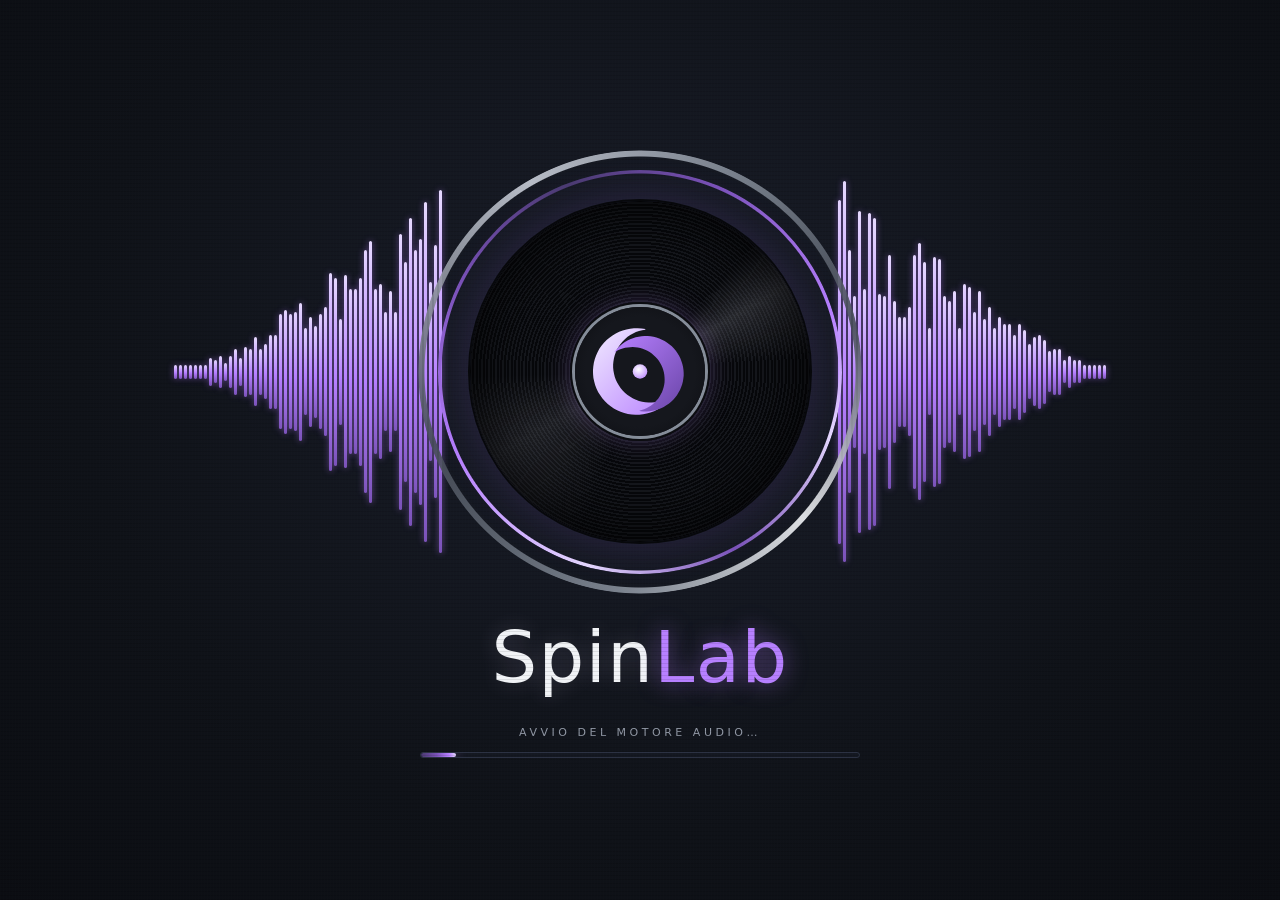
==== commit 5a0be412: "Interfaccia: skin Industrial e Retro Hardware oltre a Dark Club (Impostazioni → INTERFACCIA), colore" ====
--- a/ui/index.html
+++ b/ui/index.html
@@ -278,6 +278,7 @@
   </div>
   <div class="spane" id="sp-video" hidden><div id="vpMount"></div></div>
   <div class="spane" id="sp-ui" hidden>
+    <div id="uiModeBox">
     <label>Interfaccia<select id="uiMode">
       <option value="auto">Automatica: sui telefoni A in verticale e B compatto in orizzontale, desktop altrove</option>
       <option value="stack">A · Stack verticale: due deck impilati, crossfader sotto il pollice (una mano)</option>
@@ -288,9 +289,17 @@
       <option value="desktop">Desktop: due deck, mixer, libreria e pannelli insieme</option>
     </select></label>
     <p class="hint">Il cambio è immediato e resta per le volte successive; lo stesso menu si apre dal pulsante MODO nella barra. A, C e D sono pensati per il telefono in verticale, B in orizzontale.</p>
-    <label>Colori dei deck<select id="palSel"></select></label>
-    <div class="palrow" id="palCust"><label>Deck 1<input type="color" id="palC1"></label><label>Deck 2<input type="color" id="palC2"></label></div>
-    <p class="hint">Il colore del deck vale per il piatto e l'anello luminoso, le forme d'onda, gli hot cue e i controlli. Con «Personalizzata» scegli tu il colore di ciascun deck.</p>
+    </div>
+    <label>Skin</label>
+    <div id="skinSel" class="skinsel"></div>
+    <label>Colore del tema</label>
+    <div class="thpick">
+      <div class="thsv" id="thSV" title="Saturazione (da sinistra a destra) e luminosità (dal basso in alto)"><i></i></div>
+      <div class="thhue" id="thHue" title="Tinta: trascina lungo la barra"><i></i></div>
+      <div class="thinfo"><span class="thnow" id="thNow"></span><input id="thHex" maxlength="7" spellcheck="false" title="Colore in esadecimale (#RRGGBB)"><button id="thReset" class="threset" title="Torna al colore della skin scelta">&#8634; Ripristina colore predefinito</button></div>
+    </div>
+    <div class="thshot" id="thShot" aria-hidden="true"></div>
+    <p class="hint">Scegli la tinta sulla barra e la sfumatura nel quadrato (come in Photoshop): il programma cambia subito, e qui sopra lo vedi com'è adesso. Da un solo colore escono i quattro toni usati ovunque (profondo, primario, acceso, chiaro). PLAY verde, CUE ambra e i meter verde-giallo-rosso restano fissi perché hanno un significato.</p>
   </div>
   <div class="spane" id="sp-midi" hidden>
     <p class="hint" style="margin-top:0"><a href="#" data-help="controller-midi">Guida al controller MIDI</a> (SHIFT, livelli dei pad, encoder, jog). Collega il controller, premi «Learn» accanto a una funzione e muovi o premi il controllo da assegnare. Funziona con qualsiasi controller MIDI. I tasti con SHIFT si assegnano con la casella SHIFT dopo aver assegnato il tasto SHIFT stesso.</p>
--- a/ui/style.css
+++ b/ui/style.css
@@ -1,7 +1,7 @@
 :root {
   --bg: #060608; --panel: #111117; --panel2: #17171f; --card: #0c0c11; --line: #22212c; --line2: #2e2c3c;
-  --text: #efedf7; --dim: #8c89a3; --accent: #18b6ff;
-  --d1: #18b6ff; --d2: #ff7a1a; --d3: #b06cff; --d4: #35e08a;
+  --text: #efedf7; --dim: #8c89a3; --accent: #b45cff;
+  --d1: #b45cff; --d2: #b45cff; --d3: #b06cff; --d4: #35e08a;
   --c: var(--accent); --red: #ff3b4e; --yel: #ffc21a; --grn: #35e08a; --blu: #18b6ff;
 }
 * { box-sizing: border-box; -webkit-user-select: none; user-select: none; -webkit-user-drag: none; user-drag: none; }
@@ -32,14 +32,14 @@
 .cpu { display: flex; align-items: center; gap: 7px; font-size: 10px; color: var(--dim); letter-spacing: 1px; }
 .cpu i { width: 84px; height: 5px; border-radius: 3px; background: #1d1c26; overflow: hidden; display: block; }
 .cpu em { font-style: normal; font-variant-numeric: tabular-nums; color: var(--text); min-width: 3.4ch; text-align: right; } .cpu em.warm { color: #ffc21a; } .cpu em.hot { color: #ff3b4e; font-weight: 700; }
-.cpu b { display: block; height: 100%; width: var(--v, 0%); background: linear-gradient(90deg, #18b6ff, #35e08a 60%, #ffc21a 85%, #ff3b4e); }
+.cpu b { display: block; height: 100%; width: var(--v, 0%); background: linear-gradient(90deg, var(--accent), #35e08a 60%, #ffc21a 85%, #ff3b4e); }
 .clock { font-variant-numeric: tabular-nums; color: var(--text); font-size: 12px; }
 .hp { display: flex; align-items: center; gap: 9px; padding: 2px 10px; border: 1px solid var(--line); border-radius: 9px; background: #09090c; }
 .hpic { color: var(--dim); } .hpb { display: flex; gap: 3px; } .hpb button { padding: 1px 7px; font-weight: 700; font-size: 11px; border-radius: 5px; }
 .hpb button.on { background: #ffb020; color: #001018; border-color: #ffb020; }
 .mst { display: flex; align-items: center; gap: 8px; }
 .meter.horiz { width: 70px; display: grid; gap: 2px; } .meter.horiz i { display: block; height: 4px; background: #1d1c26; position: relative; border-radius: 2px; overflow: hidden; }
-.meter.horiz i::after { content: ""; position: absolute; inset: 0; width: var(--v, 0%); background: linear-gradient(90deg, #18b6ff 55%, #35e08a 75%, #ffc21a 90%, #ff3b4e); }
+.meter.horiz i::after { content: ""; position: absolute; inset: 0; width: var(--v, 0%); background: linear-gradient(90deg, var(--accent) 55%, #35e08a 75%, #ffc21a 90%, #ff3b4e); }
 #recInd { display: flex; align-items: center; gap: 7px; padding: 3px 11px; border-radius: 14px; background: #3a0d14; border: 1px solid #ff3b4e; cursor: pointer; font-variant-numeric: tabular-nums; }
 #recInd[hidden] { display: none; }
 /* a riposo e' un piccolo pulsante tondo: avvia con le ultime impostazioni; in registrazione diventa l'indicatore con il tempo */
@@ -182,7 +182,7 @@
 #mixer { display: flex; flex-direction: column; gap: 6px; min-height: 0; padding: 8px 8px 10px; background: linear-gradient(180deg, #0f0f14, #0a0a0e); border: 1px solid var(--line); border-radius: 12px; }
 .mtop { display: grid; grid-template-columns: 1fr auto 1fr; align-items: center; gap: 10px; justify-items: center; }
 .mbtn { width: 52px; height: 38px; display: grid; place-items: center; color: var(--dim); padding: 0; border-radius: 9px; }
-.mbtn.on { color: var(--accent); border-color: var(--accent); box-shadow: 0 0 10px #18b6ff55; }
+.mbtn.on { color: var(--accent); border-color: var(--accent); box-shadow: 0 0 10px color-mix(in srgb, var(--accent) 33%, transparent); }
 .mfx { padding: 7px 36px; font-weight: 600; letter-spacing: 1px; color: var(--text); background: #0c0c11; border: 1px solid var(--line2); border-radius: 9px; }
 #strips { flex: 1; min-height: 0; display: grid; grid-template-columns: 1fr auto auto 1fr; gap: 4px 6px; }
 .strip { display: contents; }
@@ -202,7 +202,7 @@
 .fxsel .pwr { flex: none; }
 .pwr { width: 26px; height: 15px; border-radius: 9px; padding: 0; background: #1a2336; border: 1px solid #2c3956; position: relative; }
 .pwr i { position: absolute; top: 1px; left: 1px; width: 12px; height: 12px; border-radius: 50%; background: #5b6785; transition: left .12s; }
-.pwr.on { background: #1280c8; border-color: #18b6ff; } .pwr.on i { left: 13px; background: #fff; box-shadow: 0 0 6px #fff; }
+.pwr.on { background: #1280c8; border-color: var(--accent); } .pwr.on i { left: 13px; background: #fff; box-shadow: 0 0 6px #fff; }
 .hpbtn { width: 34px; height: 34px; border-radius: 50%; padding: 0; display: grid; place-items: center; color: var(--c); background: radial-gradient(circle at 35% 28%, #2a2836, #0c111b 75%); border: 1px solid #33313f; }
 .hpbtn.on { background: var(--c); color: #001018; box-shadow: 0 0 12px var(--c); }
 .xfade { display: flex; align-items: center; gap: 10px; padding: 0 6px; } .xfade .xa { color: var(--d1); font-weight: 700; } .xfade .xb { color: var(--d2); font-weight: 700; }
@@ -212,7 +212,7 @@
    passano nel deck al posto delle waveform orizzontali. Tutto segue la scala --k come il resto del desktop. */
 .vwaves, .vslot { display: none; }
 .vwbtn { display: none; align-items: center; gap: 5px; padding: 0 9px; width: auto; font-size: 10px; letter-spacing: 1px; }
-.vwbtn b { font-weight: 600; } .vwbtn.on { color: var(--accent); border-color: var(--accent); box-shadow: 0 0 10px #18b6ff55; }
+.vwbtn b { font-weight: 600; } .vwbtn.on { color: var(--accent); border-color: var(--accent); box-shadow: 0 0 10px color-mix(in srgb, var(--accent) 33%, transparent); }
 body.vw-ok .vwbtn { display: inline-flex; }
 canvas.vzoom { cursor: grab; touch-action: none; } canvas.vzoom:active { cursor: grabbing; }
 body.vwave #stage { grid-template-columns: minmax(0, 1fr) minmax(300px, 30%) minmax(0, 1fr); }
@@ -250,7 +250,7 @@
 #stemBar .sbn { overflow: hidden; text-overflow: ellipsis; white-space: nowrap; color: var(--text); }
 #stemBar .sbp { flex: none; color: var(--accent); font-variant-numeric: tabular-nums; }
 #stemBar i { display: block; height: 6px; border-radius: 3px; background: #1d1c26; overflow: hidden; }
-#stemBar b { display: block; height: 100%; width: var(--v, 0%); background: linear-gradient(90deg, #b06cff, #18b6ff); box-shadow: 0 0 8px #18b6ff88; transition: width .3s; }
+#stemBar b { display: block; height: 100%; width: var(--v, 0%); background: linear-gradient(90deg, #b06cff, var(--accent)); box-shadow: 0 0 8px color-mix(in srgb, var(--accent) 53%, transparent); transition: width .3s; }
 #browser { display: grid; grid-template-rows: auto 1fr; grid-template-columns: minmax(0, 1fr); overflow: hidden; position: relative; min-width: 0; }
 .searchbar { display: flex; align-items: center; gap: 10px; padding: 8px 12px; border-bottom: 1px solid var(--line); color: var(--dim); }
 .searchbar input { flex: 1; min-width: 0; background: transparent; border: 0; padding: 4px 2px; font-size: 14px; color: var(--text); } .searchbar input:focus { outline: 0; }
@@ -274,7 +274,7 @@
 #inspector { position: absolute; top: 44px; right: 0; bottom: 0; width: 270px; background: #0d0d12; border-left: 1px solid var(--line2); padding: 8px 10px; overflow: auto; z-index: 5; box-shadow: -10px 0 30px #000a; }
 #insp { display: grid; gap: 7px; } #insp label { display: grid; gap: 2px; color: var(--dim); font-size: 10px; letter-spacing: .5px; } #insp input, #insp textarea { color: var(--text); font-size: 12px; }
 #insp-empty { color: var(--dim); } #stars { font-size: 18px; }
-#tracks tbody tr.ana { background-image: linear-gradient(90deg, rgba(24,182,255,.28) var(--p), transparent var(--p)); }
+#tracks tbody tr.ana { background-image: linear-gradient(90deg, color-mix(in srgb, var(--accent) 28%, transparent) var(--p), transparent var(--p)); }
 #tracks tbody tr.ana td.na { color: var(--accent); font-style: normal; font-weight: 600; }
 .pv { padding: 0 !important; width: 22px; height: 22px; line-height: 20px; border-radius: 50%; font-size: 10px; text-align: center; }
 tr.pvon .pv { background: #35e08a; color: #001018; border-color: #35e08a; }
@@ -291,7 +291,7 @@
 .tgtrow .stm { margin-left: auto; color: var(--accent); letter-spacing: .3px; font-size: 10px; }
 .pn { display: none; flex: 1; min-height: 0; padding: 8px 10px; } .pn.on { display: flex; flex-direction: column; }
 .stemrow { display: grid; grid-template-columns: repeat(4, 1fr); gap: 8px; flex: 1; min-height: 150px; }
-.stcol { --c: #b06cff; display: flex; flex-direction: column; align-items: center; gap: 6px; padding: 8px 4px; background: var(--card); border: 1px solid var(--line); border-radius: 10px; min-height: 0; }
+.stcol { display: flex; flex-direction: column; align-items: center; gap: 6px; padding: 8px 4px; background: var(--card); border: 1px solid var(--line); border-radius: 10px; min-height: 0; }
 .stcol .sic { cursor: pointer; width: 30px; height: 30px; border-radius: 50%; display: grid; place-items: center; color: var(--c); background: color-mix(in srgb, var(--c) 14%, #0b0b10); border: 1px solid color-mix(in srgb, var(--c) 50%, #000); }
 .stcol .sic:hover { box-shadow: 0 0 10px color-mix(in srgb, var(--c) 60%, transparent); }
 .stcol.off .sic { background: #1a1f2c; color: #566079; border-color: #2a3248; }
@@ -308,12 +308,12 @@
 .pad.loaded { color: var(--text); border-color: #4a4760; } .pad.playing { background: var(--accent); color: #001018; box-shadow: 0 0 16px var(--accent); }
 .pad small { display: block; opacity: .7; font-size: 9px; } .pad:active { transform: scale(.98); }
 .hint { color: var(--dim); font-size: 10px; margin-top: 8px; display: block; }
-.syncbtn { padding: 3px 12px; font-size: 11px; letter-spacing: 1px; border-radius: 6px; } .syncbtn.on { background: var(--accent); color: #001018; border-color: var(--accent); box-shadow: 0 0 10px #18b6ff88; }
+.syncbtn { padding: 3px 12px; font-size: 11px; letter-spacing: 1px; border-radius: 6px; } .syncbtn.on { background: var(--accent); color: #001018; border-color: var(--accent); box-shadow: 0 0 10px color-mix(in srgb, var(--accent) 53%, transparent); }
 .pad { position: relative; } .pad.drop { outline: 2px dashed var(--accent); outline-offset: -3px; background: #0f2236; }
 /* batteria */
 #rpanel.full .tgtrow, #rpanel.full .fxbox { display: none; }
 #drumPads { display: grid; grid-template-columns: repeat(4, 1fr); gap: 7px; flex: 1; min-height: 0; }
-.dpad { --c: #18b6ff; position: relative; min-height: 54px; border-radius: 10px; background: linear-gradient(180deg, #121218, #0b0b10); border: 1.5px solid color-mix(in srgb, var(--c) 45%, #22212c); display: grid; place-items: center; text-align: center; padding: 14px 4px 4px; cursor: pointer; color: var(--dim); font-size: 11px; touch-action: none; overflow: hidden; }
+.dpad { --c: var(--accent); position: relative; min-height: 54px; border-radius: 10px; background: linear-gradient(180deg, #121218, #0b0b10); border: 1.5px solid color-mix(in srgb, var(--c) 45%, #22212c); display: grid; place-items: center; text-align: center; padding: 14px 4px 4px; cursor: pointer; color: var(--dim); font-size: 11px; touch-action: none; overflow: hidden; }
 .dpad.loaded { color: var(--text); } .dpad.hit, .dpad.playing { background: color-mix(in srgb, var(--c) 55%, #0b0b10); box-shadow: 0 0 16px color-mix(in srgb, var(--c) 70%, transparent); color: #fff; }
 .dpad::after { content: ""; position: absolute; left: 0; right: 0; bottom: 0; height: calc(var(--at, 0) * 100%); background: color-mix(in srgb, var(--c) 55%, transparent); pointer-events: none; }
 .dpad.learn { animation: armed .45s infinite alternate; border-color: #ffb020; }
@@ -404,11 +404,11 @@
 .sp-vinyl { position: absolute; inset: 7%; border-radius: 50%; animation: sp-spin 9s linear infinite;
   background: conic-gradient(from 20deg, rgba(255,255,255,0) 0 6%, rgba(255,255,255,.13) 11%, rgba(255,255,255,0) 18% 50%, rgba(255,255,255,.1) 61%, rgba(255,255,255,0) 69% 100%),
     repeating-radial-gradient(circle, #121823 0 1.5px, #06080c 1.5px 3.5px);
-  box-shadow: 0 0 0 2px #0c1119, 0 0 40px 4px rgba(24,182,255,.18), inset 0 0 60px rgba(0,0,0,.8); }
-.sp-label { position: absolute; inset: 31%; border-radius: 50%; display: grid; place-items: center; background: radial-gradient(circle, #0c1626 0 60%, #07101c 100%); box-shadow: 0 0 0 3px #0b121d, 0 0 28px rgba(24,182,255,.35); }
+  box-shadow: 0 0 0 2px #0c1119, 0 0 40px 4px color-mix(in srgb, var(--accent) 18%, transparent), inset 0 0 60px rgba(0,0,0,.8); }
+.sp-label { position: absolute; inset: 31%; border-radius: 50%; display: grid; place-items: center; background: radial-gradient(circle, #0c1626 0 60%, #07101c 100%); box-shadow: 0 0 0 3px #0b121d, 0 0 28px color-mix(in srgb, var(--accent) 35%, transparent); }
 .sp-label img { width: 86%; height: 86%; animation: sp-spin 9s linear infinite reverse; }
-.sp-ring { position: absolute; inset: -1%; border-radius: 50%; filter: drop-shadow(0 0 7px rgba(24,182,255,.7));
-  background: conic-gradient(from 195deg, #18b6ff 0 24%, transparent 24% 52%, #ffa51f 52% 74%, transparent 74% 100%);
+.sp-ring { position: absolute; inset: -1%; border-radius: 50%; filter: drop-shadow(0 0 7px color-mix(in srgb, var(--accent) 70%, transparent));
+  background: conic-gradient(from 195deg, var(--accent) 0 24%, transparent 24% 52%, #ffa51f 52% 74%, transparent 74% 100%);
   -webkit-mask: radial-gradient(farthest-side, transparent calc(100% - 4px), #000 calc(100% - 3px)); mask: radial-gradient(farthest-side, transparent calc(100% - 4px), #000 calc(100% - 3px)); }
 .sp-ticks { position: absolute; inset: -6%; border-radius: 50%; opacity: .6;
   background: repeating-conic-gradient(from 0deg, #7fa6c4 0 .5deg, transparent .5deg 4deg);
@@ -416,12 +416,12 @@
 .sp-wave { flex: 1; height: 100%; display: flex; align-items: center; gap: 2px; min-width: 0; }
 .sp-wave.l { justify-content: flex-end; } .sp-wave.r { justify-content: flex-start; }
 .sp-wave i { flex: none; width: 3px; border-radius: 2px; transform-origin: center; animation: sp-pulse 1.3s ease-in-out infinite; }
-.sp-wave.l i { background: linear-gradient(#5fd8ff, #12a2ff); box-shadow: 0 0 6px rgba(24,182,255,.6); } .sp-wave.r i { background: linear-gradient(#ffc247, #ff8a1c); box-shadow: 0 0 6px rgba(255,150,30,.55); }
+.sp-wave.l i { background: linear-gradient(#5fd8ff, #12a2ff); box-shadow: 0 0 6px color-mix(in srgb, var(--accent) 60%, transparent); } .sp-wave.r i { background: linear-gradient(#ffc247, #ff8a1c); box-shadow: 0 0 6px rgba(255,150,30,.55); }
 .sp-word { font: 300 clamp(40px, 8vh, 84px)/1 Bahnschrift, "Segoe UI", system-ui, sans-serif; letter-spacing: .02em; margin-top: 2.2vh; }
 .sp-word span { color: #f4f8ff; text-shadow: 0 0 22px rgba(120,190,255,.25); } .sp-word b { font-weight: 400; color: #ffa51f; text-shadow: 0 0 22px rgba(255,150,30,.45); }
 .sp-status { margin-top: 3.6vh; font-size: 11px; letter-spacing: .32em; color: #9fb4d2; }
 .sp-bar { margin-top: 12px; width: min(46vw, 440px); height: 6px; border-radius: 4px; background: #0e1827; border: 1px solid #16263c; overflow: hidden; }
-.sp-bar i { display: block; height: 100%; width: 8%; border-radius: 4px; background: linear-gradient(90deg, #0b8fe6, color-mix(in srgb, var(--accent) 65%, #fff)); box-shadow: 0 0 12px rgba(24,182,255,.8); transition: width .35s ease; }
+.sp-bar i { display: block; height: 100%; width: 8%; border-radius: 4px; background: linear-gradient(90deg, #0b8fe6, color-mix(in srgb, var(--accent) 65%, #fff)); box-shadow: 0 0 12px color-mix(in srgb, var(--accent) 80%, transparent); transition: width .35s ease; }
 @keyframes sp-spin { to { transform: rotate(360deg); } }
 @keyframes sp-pulse { 0%, 100% { transform: scaleY(.45); } 50% { transform: scaleY(1); } }
 @media (prefers-reduced-motion: reduce) { .sp-vinyl, .sp-label img, .sp-wave i { animation: none; } }
@@ -430,7 +430,7 @@
 #aboutDlg::backdrop { background: radial-gradient(ellipse at center, #0a1424ee, #03060cf2); }
 #aboutDlg[open] { display: grid; place-items: center; }
 .ab-card { position: relative; z-index: 1; width: min(940px, 92vw); max-height: 92vh; overflow-y: auto; box-sizing: border-box; padding: 20px 28px 20px; text-align: center; border: 1px solid color-mix(in srgb, var(--accent) 70%, #000); border-radius: 10px;
-  background: linear-gradient(180deg, #0d1828, #08111d); box-shadow: 0 0 40px rgba(24,182,255,.14), inset 0 0 0 1px rgba(255,255,255,.03); }
+  background: linear-gradient(180deg, #0d1828, #08111d); box-shadow: 0 0 40px color-mix(in srgb, var(--accent) 14%, transparent), inset 0 0 0 1px rgba(255,255,255,.03); }
 .ab-mark { width: 74px; height: 74px; }
 .sp-word.small { font-size: 34px; margin-top: 2px; }
 .ab-line { height: 1px; margin: 16px 6px; background: linear-gradient(90deg, transparent, #1f6f99, transparent); }
@@ -444,15 +444,15 @@
 .ab-lic pre { margin: 8px 0 0; max-height: 140px; overflow: auto; white-space: pre-wrap; font: 10px/1.4 monospace; color: #9fb0cc; }
 .ab-ver { font-size: 13px; color: #b9c8e2; }
 .ab-close { margin-top: 18px; padding: 8px 34px; border-radius: 6px; border: 1px solid color-mix(in srgb, var(--accent) 70%, #000); background: transparent; color: color-mix(in srgb, var(--accent) 65%, #fff); letter-spacing: .22em; font-size: 12px; cursor: pointer; }
-.ab-close:hover { background: rgba(24,182,255,.12); }
+.ab-close:hover { background: color-mix(in srgb, var(--accent) 12%, transparent); }
 .ab-arc { position: absolute; top: 50%; width: 400px; height: 400px; margin-top: -200px; border-radius: 50%; pointer-events: none; opacity: .85;
   -webkit-mask: radial-gradient(farthest-side, transparent calc(100% - 3px), #000 calc(100% - 2px)); mask: radial-gradient(farthest-side, transparent calc(100% - 3px), #000 calc(100% - 2px)); }
-.ab-arc.l { left: -3%; background: conic-gradient(from 90deg, transparent 0 14%, #18b6ff 28% 44%, transparent 58%); filter: drop-shadow(0 0 6px #18b6ff); }
+.ab-arc.l { left: -3%; background: conic-gradient(from 90deg, transparent 0 14%, var(--accent) 28% 44%, transparent 58%); filter: drop-shadow(0 0 6px var(--accent)); }
 .ab-arc.r { right: -3%; background: conic-gradient(from 270deg, transparent 0 14%, #ffa51f 28% 44%, transparent 58%); filter: drop-shadow(0 0 6px #ffa51f); }
 
 .ab-upd { margin-top: 14px; display: grid; gap: 6px; justify-items: center; }
 .ab-small { padding: 6px 16px; border-radius: 6px; border: 1px solid color-mix(in srgb, var(--accent) 70%, #000); background: transparent; color: color-mix(in srgb, var(--accent) 65%, #fff); letter-spacing: .14em; font-size: 11px; cursor: pointer; }
-.ab-small:hover { background: rgba(24,182,255,.12); } .ab-small:disabled { opacity: .5; cursor: default; }
+.ab-small:hover { background: color-mix(in srgb, var(--accent) 12%, transparent); } .ab-small:disabled { opacity: .5; cursor: default; }
 .ab-auto { display: flex; gap: 6px; align-items: center; margin: 2px 0 0; font-size: 10px; color: #7f93b3; letter-spacing: 0; }
 #updBanner { position: fixed; right: 18px; bottom: 18px; z-index: 900; display: flex; align-items: center; gap: 10px; padding: 9px 12px; border-radius: 10px;
   background: #0d1828; border: 1px solid color-mix(in srgb, var(--accent) 70%, #000); box-shadow: 0 8px 30px #000a; font-size: 13px; }
@@ -616,7 +616,7 @@
 body.cockpit.proto .xfade { height: 40px; }
 
 /* pulsante MODO (come nei prototipi): lettera del modello, nome, freccia */
-.uibtn { color: #7fd6ff !important; border-color: #18b6ff !important; background: #0b1f33 !important; }
+.uibtn { color: #7fd6ff !important; border-color: var(--accent) !important; background: #0b1f33 !important; }
 .uibtn .ltr { min-width: 20px; height: 20px; border-radius: 6px; background: var(--accent); color: #001018; display: grid; place-items: center; font-style: normal; font-weight: 700; font-size: 12px; }
 
 /* ================================================================ modelli verticali (docs/design/ux-mobile.md)
@@ -830,7 +830,7 @@
 #spaces .mini div { display: flex; justify-content: space-between; font-size: 10px; letter-spacing: 1.2px; color: var(--dim); font-weight: 600; }
 #spaces .mini nav { display: grid; grid-template-columns: repeat(6, minmax(0, 1fr)); gap: 4px; margin-top: 6px; padding: 5px; border-radius: 10px; background: #111117; border: 1px solid var(--line2); }
 #spaces .mini button { height: 40px; min-width: 0; overflow: hidden; padding: 0; border-radius: 6px; background: #17171f; border: 1px solid transparent; font-size: 9px; color: var(--dim); letter-spacing: .5px; }
-#spaces .mini button.on { background: #18b6ff22; border: 2px solid var(--accent); color: var(--text); }
+#spaces .mini button.on { background: color-mix(in srgb, var(--accent) 13%, transparent); border: 2px solid var(--accent); color: var(--text); }
 /* bolla fluttuante col crossfader */
 body.mob #bubble.on { display: flex; position: fixed; z-index: 80; width: 104px; height: 104px; border-radius: 50%; background: #111117; border: 2px solid #ffb020; box-shadow: 0 10px 24px #000c; flex-direction: column; align-items: center; justify-content: center; gap: 4px; touch-action: none; }
 #bubble span { font-size: 10px; letter-spacing: 1.2px; color: #ffb020; font-weight: 600; }
@@ -920,7 +920,7 @@
 .ab-card .sp-word.small { font-size: 28px; }
 .ab-card .ab-line { margin: 10px 6px; }
 .ab-col .ab-asio { height: 46px; }
-.ab-close { display: block; margin: 20px auto 0; padding: 10px 44px; background: color-mix(in srgb, var(--accent) 70%, #000); color: #fff; border-color: color-mix(in srgb, var(--accent) 65%, #fff); font-weight: 600; box-shadow: 0 0 16px rgba(24,182,255,.35); }
+.ab-close { display: block; margin: 20px auto 0; padding: 10px 44px; background: color-mix(in srgb, var(--accent) 70%, #000); color: #fff; border-color: color-mix(in srgb, var(--accent) 65%, #fff); font-weight: 600; box-shadow: 0 0 16px color-mix(in srgb, var(--accent) 35%, transparent); }
 .ab-close:hover { background: #2196d1; }
 @media (max-width: 760px) { .ab-cols { grid-template-columns: 1fr; } }
 
@@ -944,19 +944,458 @@
 #libInfo dd { margin: 0; overflow-wrap: anywhere; }
 #libInfo .li-path { color: var(--dim); font-size: 10px; overflow-wrap: anywhere; }
 
-/* ---------------------------------------------------------------- restyling: hot cue, manopole, palette */
-/* hot cue: 8 in una pagina; spenti finche' non memorizzano un punto, poi accesi con una sfumatura del colore del deck */
-.hcgrid button { height: 28px; font-size: 13px; color: #5d5a6e; background: linear-gradient(180deg, #121218, #0b0b10); border: 1px solid #26252f; border-radius: 6px; box-shadow: inset 0 1px 0 #ffffff08; }
-.hcgrid button:hover { border-color: #3a3848; color: #8c89a3; }
-.hcgrid button.set { color: #fff; border-color: color-mix(in srgb, var(--c) 75%, #fff);
-  background: linear-gradient(160deg, color-mix(in srgb, var(--c) 55%, #fff) 0%, var(--c) 45%, color-mix(in srgb, var(--c) 55%, #000) 100%);
-  box-shadow: 0 0 12px color-mix(in srgb, var(--c) 60%, transparent), inset 0 1px 0 #ffffff55; text-shadow: 0 1px 2px #0008; }
-.hcgrid button.act { color: #fff; background: linear-gradient(160deg, color-mix(in srgb, var(--c) 40%, #fff), var(--c)); box-shadow: 0 0 14px color-mix(in srgb, var(--c) 70%, transparent); }
+/* ================================================================================================================
+   SPINLAB DARK CLUB — reskin secondo la «Master UI Reskin Specification» v1.0 e le tavole di riferimento.
+   Solo presentazione: nessun cambiamento a motore audio, comandi, MIDI. Tutti i colori passano dai token qui sotto.
+   ================================================================================================================ */
+:root {
+  /* 2.1 fondi */
+  --sl-bg-deep: #0b0d12; --sl-bg-panel: #141821; --sl-bg-surface: #1f2330; --sl-bg-raised: #2b3142; --sl-bg-hover: #343a4a;
+  --sl-grad-app: linear-gradient(180deg, #11141b 0%, #0b0d12 100%);
+  --sl-grad-panel: linear-gradient(180deg, #1b202b 0%, #11151d 100%);
+  --sl-grad-raised: linear-gradient(180deg, #343a4a 0%, #1f2330 100%);
+  /* 2.2 viola */
+  --sl-purple-deep: #4a3a70; --sl-purple-primary: #7a52b8; --sl-purple-bright: #b780ff; --sl-purple-highlight: #e6d9ff;
+  --sl-grad-purple: linear-gradient(135deg, var(--sl-purple-deep) 0%, var(--sl-purple-primary) 45%, var(--sl-purple-bright) 75%, var(--sl-purple-highlight) 100%);
+  /* 2.3 metallo */
+  --sl-metal-dark: #454b56; --sl-metal-mid: #858d99; --sl-metal-light: #c9ced8; --sl-metal-highlight: #f1f3f6;
+  --sl-grad-metal: linear-gradient(135deg, #454b56 0%, #858d99 20%, #f1f3f6 38%, #858d99 55%, #c9ced8 75%, #454b56 100%);
+  --sl-grad-cap: linear-gradient(180deg, #f1f3f6 0%, #c9ced8 18%, #858d99 42%, #454b56 60%, #c9ced8 78%, #f1f3f6 100%);
+  /* 2.4 funzionali */
+  --sl-play: #00e676; --sl-cue: #ffb300; --sl-meter-green: #00ff60; --sl-meter-yellow: #ffff00; --sl-meter-red: #ff3b30;
+  /* 3.1 luci */
+  --sl-glow-idle: 0 0 3px color-mix(in srgb, var(--sl-purple-bright) 12%, transparent);
+  --sl-glow-hover: 0 0 5px color-mix(in srgb, var(--sl-purple-bright) 35%, transparent), 0 0 12px color-mix(in srgb, var(--sl-purple-primary) 20%, transparent);
+  --sl-glow-active: 0 0 7px color-mix(in srgb, var(--sl-purple-bright) 65%, transparent), 0 0 18px color-mix(in srgb, var(--sl-purple-primary) 45%, transparent), 0 0 30px color-mix(in srgb, var(--sl-purple-primary) 18%, transparent);
+  --sl-glow-max: 0 0 9px color-mix(in srgb, var(--sl-purple-highlight) 85%, transparent), 0 0 22px color-mix(in srgb, var(--sl-purple-bright) 65%, transparent), 0 0 42px color-mix(in srgb, var(--sl-purple-primary) 30%, transparent);
+  /* 18 bordi */
+  --sl-border-panel: 1px solid rgba(201,206,216,.12); --sl-border-ctl: 1px solid rgba(201,206,216,.20);
+  /* variabili gia' usate dall'interfaccia, ricondotte ai token */
+  --bg: var(--sl-bg-deep); --panel: var(--sl-bg-panel); --panel2: var(--sl-bg-surface); --card: var(--sl-bg-panel); --line: #232838; --line2: var(--sl-bg-raised);
+  --text: #e6e9ef; --dim: #9299a6; --accent: var(--sl-purple-bright); --d1: var(--sl-purple-bright); --d2: var(--sl-purple-bright);
+  --sl-t-hover: 140ms ease-out; --sl-t-glow: 220ms ease-in-out;
+}
+
+/* 1 · 17 fondo e tipografia */
+html, body { background: var(--sl-grad-app); color: var(--text); font-family: Inter, Roboto, "SF Pro Text", -apple-system, "Segoe UI", system-ui, sans-serif; }
+
+/* 18 pannelli */
+#side, #browser, #rpanel, #mixer, .deck { background: var(--sl-grad-panel); border: var(--sl-border-panel); border-radius: 10px; box-shadow: 0 4px 16px rgba(0,0,0,.30); }
+.card, .fxbox, .stcol { background: var(--sl-bg-panel); border: var(--sl-border-panel); border-radius: 8px; }
+
+/* 13 barra in alto */
+#top { background: linear-gradient(180deg, #151922, #0b0d12); border-bottom: var(--sl-border-panel); }
+#nav button { color: #9299a6; transition: color var(--sl-t-hover); text-shadow: none; }
+#nav button:hover { color: var(--sl-purple-highlight); }
+#nav button.on { color: var(--sl-purple-bright); border-bottom: 2px solid var(--sl-purple-bright); text-shadow: none; }
+.brand img { filter: drop-shadow(0 0 6px color-mix(in srgb, var(--sl-purple-bright) 55%, transparent)); }
+.cpu, .mst, .clock { padding: 4px 10px; border: var(--sl-border-panel); border-radius: 8px; background: var(--sl-bg-deep); }
+.hp { background: var(--sl-bg-deep); border: var(--sl-border-panel); }
+
+/* 3.2 stati dei controlli: normale, hover, attivo, disabilitato */
+button { background: var(--sl-grad-raised); border: var(--sl-border-ctl); border-radius: 6px; color: #e6e9ef; box-shadow: var(--sl-glow-idle);
+  transition: border-color var(--sl-t-hover), box-shadow var(--sl-t-glow), background var(--sl-t-hover), color var(--sl-t-hover); }
+button:hover { border-color: color-mix(in srgb, var(--sl-purple-bright) 60%, transparent); box-shadow: var(--sl-glow-hover); }
+button:disabled, button:disabled:hover { opacity: .4; color: #9299a6; border: var(--sl-border-ctl); background: var(--sl-bg-surface); box-shadow: none; }
+.rbtn2.on, .mbtn.on, #tgt button.on, .chip2.on, .seg button.on, .presets button.on, .pbtn.qb.on, .loopc .lsz.on {
+  color: #fff; background: linear-gradient(180deg, color-mix(in srgb, var(--sl-purple-primary) 60%, var(--sl-purple-bright)) 0%, var(--sl-purple-primary) 55%, var(--sl-purple-deep) 100%); border: 1px solid var(--sl-purple-bright);
+  box-shadow: var(--sl-glow-active); text-shadow: 0 1px 2px rgba(0,0,0,.45); }
+.hpb button.on { color: #fff; background: linear-gradient(180deg, color-mix(in srgb, var(--sl-purple-primary) 60%, var(--sl-purple-bright)), var(--sl-purple-deep)); border-color: var(--sl-purple-bright); box-shadow: var(--sl-glow-active); }
+select { background: var(--sl-bg-surface); border: 1px solid rgba(201,206,216,.25); color: #fff; border-radius: 6px; transition: border-color var(--sl-t-hover), box-shadow var(--sl-t-glow); }
+select:hover { background: var(--sl-bg-hover); }
+select:focus, select:active { outline: none; border-color: var(--sl-purple-bright); box-shadow: var(--sl-glow-hover); }
+#tgt button { color: #e6e9ef; border: var(--sl-border-ctl); }
+
+/* 15 schede */
+.ptabs button { color: #9299a6; background: none; box-shadow: none; transition: color var(--sl-t-hover), background var(--sl-t-hover); }
+.ptabs button:hover { color: var(--sl-purple-highlight); background: color-mix(in srgb, var(--sl-purple-primary) 10%, transparent); box-shadow: none; }
+.ptabs button.on { color: #fff; border-bottom: 2px solid var(--sl-purple-bright); box-shadow: 0 8px 14px -10px var(--sl-purple-bright); }
+
+/* 10 transport: PLAY verde e CUE ambra, fondo scuro */
+.rbtn { width: 56px; height: 56px; border-width: 2.5px; font-weight: 600; font-size: 15px; transition: box-shadow var(--sl-t-glow); }
+.rbtn.cue, .rbtn.cue:hover { --rc: var(--sl-cue); color: #fff; border-color: var(--sl-cue); background: linear-gradient(180deg, #2e2614 0%, #17130b 100%);
+  box-shadow: 0 0 7px rgba(255,179,0,.45), 0 0 16px rgba(255,179,0,.18); }
+.rbtn.cue:active, .rbtn.cue.on { color: #fff; background: linear-gradient(180deg, #4a3a14, #241c0b); box-shadow: 0 0 10px rgba(255,179,0,.85), 0 0 26px rgba(255,179,0,.4); }
+.deck .rbtn.play, .deck[data-i] .rbtn.play, .deck.live .rbtn.play, .deck .rbtn.play:hover { --c: var(--sl-play); color: var(--sl-play); border-color: var(--sl-play);
+  background: linear-gradient(180deg, #1d302a 0%, #101a16 100%); box-shadow: 0 0 7px rgba(0,230,118,.55), 0 0 18px rgba(0,230,118,.25); }
+.deck .rbtn.play.on { color: #d9ffe9; background: linear-gradient(180deg, #1f3a2f 0%, #11211a 100%); box-shadow: 0 0 10px rgba(0,230,118,.85), 0 0 26px rgba(0,230,118,.45), inset 0 0 10px rgba(0,230,118,.25); }
+/* SYNC / QUANT / KEY: graphite con contorno viola; GRID neutro argento */
+.rbtn2 { border-radius: 6px; font-weight: 500; font-size: 12px; background: var(--sl-grad-raised); }
+.rbtn2[data-r="sync"], .rbtn2[data-r="keybtn"] { border: 1px solid color-mix(in srgb, var(--sl-purple-bright) 55%, transparent); }
+.rbtn2[data-r="keybtn"] { color: var(--sl-purple-highlight); }
+.pbtn { color: #e6e9ef; border: var(--sl-border-ctl); background: var(--sl-grad-raised); }
+.pbtn.bl { color: #c9ced8; border-color: rgba(201,206,216,.35); }
+.pbtn.bl.on { color: #fff; border-color: var(--sl-purple-bright); box-shadow: var(--sl-glow-hover); }
+.pbtn.qb { border-color: color-mix(in srgb, var(--sl-purple-bright) 55%, transparent); color: #e6e9ef; }
+.pbtn.br.on { color: #fff; background: linear-gradient(180deg, color-mix(in srgb, var(--sl-purple-primary) 60%, var(--sl-purple-bright)), var(--sl-purple-deep)); border-color: var(--sl-purple-bright); box-shadow: var(--sl-glow-active); }
+
+/* 9 hot cue: 8 toni progressivi, fondo grafite, bordo e alone del proprio colore */
+.hcgrid button { --hc: var(--sl-purple-primary); height: 30px; border-radius: 6px; font-weight: 600; color: #e6e9ef;
+  background: linear-gradient(180deg, color-mix(in srgb, var(--sl-purple-deep) 18%, #1b1f2a) 0%, color-mix(in srgb, var(--sl-purple-deep) 12%, #0f1117) 100%); border: 1px solid color-mix(in srgb, var(--hc) 45%, #2b3142); box-shadow: 0 2px 4px -2px color-mix(in srgb, var(--hc) 40%, transparent); }
+.hcgrid button:nth-child(1) { --hc: var(--sl-purple-deep); } .hcgrid button:nth-child(2) { --hc: color-mix(in srgb, var(--sl-purple-deep) 67%, var(--sl-purple-primary)); } .hcgrid button:nth-child(3) { --hc: color-mix(in srgb, var(--sl-purple-deep) 34%, var(--sl-purple-primary)); } .hcgrid button:nth-child(4) { --hc: var(--sl-purple-primary); }
+.hcgrid button:nth-child(5) { --hc: color-mix(in srgb, var(--sl-purple-primary) 60%, var(--sl-purple-bright)); } .hcgrid button:nth-child(6) { --hc: color-mix(in srgb, var(--sl-purple-primary) 30%, var(--sl-purple-bright)); } .hcgrid button:nth-child(7) { --hc: var(--sl-purple-bright); } .hcgrid button:nth-child(8) { --hc: color-mix(in srgb, var(--sl-purple-bright) 50%, var(--sl-purple-highlight)); }
+.hcgrid button:hover { border-color: color-mix(in srgb, var(--hc) 80%, #fff); background: linear-gradient(180deg, color-mix(in srgb, var(--sl-purple-deep) 30%, #1f2330) 0%, color-mix(in srgb, var(--sl-purple-deep) 25%, #11141b) 100%); box-shadow: 0 4px 10px -4px var(--hc); }
+.hcgrid button.set { color: #fff; border-color: color-mix(in srgb, var(--hc) 70%, #fff);
+  background: linear-gradient(180deg, color-mix(in srgb, var(--hc) 75%, color-mix(in srgb, var(--sl-purple-deep) 18%, #1b1f2a)) 0%, color-mix(in srgb, var(--hc) 45%, color-mix(in srgb, var(--sl-purple-deep) 12%, #0f1117)) 100%);
+  box-shadow: 0 0 7px color-mix(in srgb, var(--hc) 65%, transparent), 0 6px 14px -6px var(--hc); text-shadow: 0 0 6px rgba(255,255,255,.35); }
+.hcgrid button.pulse { animation: sl-cue-pulse 180ms ease-out; }
+@keyframes sl-cue-pulse { 0% { box-shadow: var(--sl-glow-max); filter: brightness(1.45); } 100% { filter: brightness(1); } }
+.hcgrid button.act { color: #fff; border-color: var(--sl-purple-highlight); background: linear-gradient(180deg, color-mix(in srgb, var(--sl-purple-primary) 60%, var(--sl-purple-bright)), var(--sl-purple-deep)); box-shadow: var(--sl-glow-active); }
+
+/* 6 manopole: corpo satinato nero, ghiera metallica, indice bianco, arco del valore viola */
+.knob { background: conic-gradient(from 225deg, var(--sl-purple-primary) 0deg, var(--sl-purple-bright) calc(var(--p) * 270deg), #2b3142 0 270deg, transparent 0);
+  filter: drop-shadow(0 0 2px color-mix(in srgb, var(--sl-purple-bright) 35%, transparent)); transition: filter var(--sl-t-glow); }
+.knob::before { inset: 5px; border: 2px solid transparent;
+  background: radial-gradient(circle at 35% 30%, #343a45 0%, #1f2330 45%, #090b12 100%) padding-box, linear-gradient(135deg, #c9ced8, #454b56, #858d99, #c9ced8) border-box;
+  box-shadow: 0 0 0 1.5px var(--sl-bg-panel), 0 3px 6px rgba(0,0,0,.7); }
+.knob::after { top: 9px; height: 9px; width: 2.5px; margin-left: -1.25px; background: #fff; box-shadow: 0 0 3px rgba(255,255,255,.6); }
+.knob:hover { filter: drop-shadow(0 0 4px color-mix(in srgb, var(--sl-purple-bright) 60%, transparent)) brightness(1.08); }
+.knob:hover::before { box-shadow: 0 0 0 1.5px var(--sl-bg-panel), 0 3px 6px rgba(0,0,0,.7); }
+.knob.drag { background: conic-gradient(from 225deg, var(--sl-purple-bright) 0deg, var(--sl-purple-highlight) calc(var(--p) * 270deg), #2b3142 0 270deg, transparent 0); filter: drop-shadow(0 0 6px color-mix(in srgb, var(--sl-purple-bright) 80%, transparent)); }
+.knobwrap.sm .knob::before { inset: 3px; border-width: 1.5px; box-shadow: 0 0 0 1px var(--sl-bg-panel), 0 2px 4px rgba(0,0,0,.7); }
+.knobwrap.sm .knob::after { top: 5px; height: 6px; width: 2px; margin-left: -1px; }
+
+/* 7 stem: manopola piu' grande con ghiera a segmenti progressivi */
+.stcol .sic { color: #e6e9ef; background: var(--sl-bg-surface); border: var(--sl-border-ctl); }
+.stcol .sic:hover { border-color: color-mix(in srgb, var(--sl-purple-bright) 60%, transparent); box-shadow: var(--sl-glow-hover); }
+.stcol .knob { width: 58px; height: 58px; flex: none; margin: auto 0;
+  background: repeating-conic-gradient(from 225deg, transparent 0 8deg, var(--sl-bg-panel) 8deg 11deg),
+    conic-gradient(from 225deg, var(--sl-purple-primary) 0deg, var(--sl-purple-highlight) calc(var(--p) * 270deg), #262a38 0 270deg, transparent 0); }
+.stcol .knob.drag { filter: drop-shadow(0 0 6px color-mix(in srgb, var(--sl-purple-bright) 80%, transparent)); }
+.stcol .knob::before { inset: 8px; background: radial-gradient(circle at 50% 50%, #9aa1ad 0%, #5d6470 22%, #2a2f3a 46%, #0d0f15 72%) padding-box, linear-gradient(135deg, #c9ced8, #454b56, #858d99, #c9ced8) border-box; }
+.stcol .knob::after { top: 11px; height: 11px; }
+.stcol.off .knob { filter: saturate(.25) brightness(.7); }
+.stcol .ms button { width: 30px; height: 26px; border-radius: 6px; font-weight: 600; color: #fff; background: var(--sl-grad-raised); border: 1px solid rgba(201,206,216,.35); }
+.stcol .ms button.m.on { color: #fff; background: linear-gradient(180deg, color-mix(in srgb, var(--sl-purple-deep) 67%, var(--sl-purple-primary)), color-mix(in srgb, var(--sl-purple-deep) 55%, #0b0d12)); border-color: color-mix(in srgb, var(--sl-purple-primary) 60%, var(--sl-purple-bright)); box-shadow: var(--sl-glow-hover); }
+.stcol .ms button.s.on { color: #fff; background: linear-gradient(180deg, color-mix(in srgb, var(--sl-purple-primary) 60%, var(--sl-purple-bright)), var(--sl-purple-primary)); border-color: var(--sl-purple-highlight); box-shadow: var(--sl-glow-active); }
+.stcol.off { opacity: 1; }
+
+/* 8 fader stile Pioneer: cappuccio in alluminio con scanalature e striscia lavanda centrale */
+.fader .ftrack { background: #07080b; box-shadow: inset 0 1px 3px #000, -1px 0 0 rgba(201,206,216,.18), 1px 0 0 rgba(201,206,216,.18); }
+.fader .fticks { opacity: .45; transition: opacity var(--sl-t-hover); } .fader:hover .fticks { opacity: .8; }
+.fader .fcap { border-radius: 4px; background: var(--sl-grad-cap); box-shadow: 0 5px 10px rgba(0,0,0,.75), inset 0 1px 0 #fff, inset 0 -2px 0 #353a44, 0 0 0 1px #07080b; }
+.fader.v .fcap::before { display: block; left: 3px; right: 3px; top: 5px; bottom: 5px; opacity: 1; border-radius: 0;
+  background: linear-gradient(180deg, rgba(0,0,0,.45) 0 1px, rgba(255,255,255,.6) 1px 2px, transparent 2px calc(100% - 2px), rgba(0,0,0,.45) calc(100% - 2px) calc(100% - 1px), rgba(255,255,255,.6) calc(100% - 1px)); }
+.fader.h .fcap::before { display: block; top: 3px; bottom: 3px; left: 5px; right: 5px; opacity: 1; border-radius: 0;
+  background: linear-gradient(90deg, rgba(0,0,0,.45) 0 1px, rgba(255,255,255,.6) 1px 2px, transparent 2px calc(100% - 2px), rgba(0,0,0,.45) calc(100% - 2px) calc(100% - 1px), rgba(255,255,255,.6) calc(100% - 1px)); }
+.fader .fcap::after { background: var(--sl-purple-highlight); box-shadow: 0 0 6px var(--sl-purple-bright), 0 0 12px color-mix(in srgb, var(--sl-purple-bright) 60%, transparent); border-radius: 2px; }
+.fader .ffill { background: var(--sl-purple-primary); box-shadow: 0 0 6px color-mix(in srgb, var(--sl-purple-bright) 50%, transparent); }
+
+/* 11 mixer: meter a LED verde, giallo, rosso con piccoli stacchi */
+.meter.vert { background: linear-gradient(0deg, var(--sl-meter-green) 0 60%, var(--sl-meter-yellow) 60% 82%, var(--sl-meter-red) 82%); border: 1px solid #07080b; border-radius: 2px; }
+.meter.vert::after { background: #090b0f; }
+.meter.vert::before { background: repeating-linear-gradient(0deg, transparent 0 3px, #090b0f 3px 4.5px); }
+.meter.horiz i::after { background: linear-gradient(90deg, var(--sl-meter-green) 60%, var(--sl-meter-yellow) 82%, var(--sl-meter-red)); }
+.xfade .xa, .xfade .xb { color: var(--sl-purple-highlight); text-shadow: 0 0 6px color-mix(in srgb, var(--sl-purple-bright) 60%, transparent); }
+
+/* 12 FX: interruttore spento grigio, acceso viola */
+.pwr { background: var(--sl-bg-surface); border: var(--sl-border-ctl); box-shadow: none; }
+.pwr i { background: #858d99; }
+.pwr.on { background: linear-gradient(180deg, var(--sl-purple-primary), var(--sl-purple-deep)); border-color: var(--sl-purple-bright); box-shadow: var(--sl-glow-hover); }
+.pwr.on i { background: #fff; box-shadow: 0 0 6px var(--sl-purple-highlight); }
+
+/* 16 loop */
+.loopc .lr button, .loopc .io button { background: var(--sl-grad-raised); border: 1px solid rgba(201,206,216,.30); color: #fff; }
+.loopc .lsz { background: var(--sl-bg-deep); border: 1px solid rgba(201,206,216,.30); color: #fff; }
+
+/* 5 forme d'onda: fondo scuro, panoramica su #141821 */
+.wv > canvas { background: #090b0f; border: var(--sl-border-panel); }
+canvas.over { background: var(--sl-bg-panel); }
+
+/* 14 libreria */
+th { background: var(--sl-bg-panel); color: #9299a6; }
+td { border-bottom: 1px solid rgba(201,206,216,.06); color: #a8afbb; }
+td:nth-child(3) { color: #e6e9ef; }
+td:nth-child(5) { color: var(--sl-purple-highlight); font-weight: 500; }
+td.kc { color: var(--sl-purple-bright); font-weight: 500; }
+tbody tr:hover { background: rgba(52,58,74,.35); }
+tbody tr.sel { background: linear-gradient(90deg, color-mix(in srgb, var(--sl-purple-primary) 28%, transparent), color-mix(in srgb, var(--sl-purple-deep) 12%, transparent)); box-shadow: inset 0 0 0 1px color-mix(in srgb, var(--sl-purple-bright) 55%, transparent); }
+tbody tr.sel td { color: #fff; }
+.cover { background-color: var(--sl-bg-surface); border: var(--sl-border-ctl); }
+.ld button, .ld button[data-d] { color: #e6e9ef; border: var(--sl-border-ctl); background: var(--sl-grad-raised); box-shadow: none; }
+.ld button:hover { border-color: var(--sl-purple-bright); box-shadow: var(--sl-glow-hover); }
+
+/* 17 tipografia del deck */
+.clock2 b { font-size: 28px; font-weight: 600; }
+.deck .title { font-weight: 600; font-size: 14px; }
+.kv b { font-weight: 500; }
+
+/* palette nelle impostazioni */
 :is(body.cockpit, body.mob) .hcgrid button:nth-child(n+5) { display: none; }
-/* manopole: anello del colore del deck, centro scuro satinato e indice chiaro */
-.knob::before { background: radial-gradient(circle at 38% 30%, #4a4858, #1a1920 58%, #0b0b0f 80%); box-shadow: 0 3px 6px #000c, inset 0 0 0 1px #3a3846, inset 0 1px 1px #ffffff22; }
-.knob::after { background: #f4f2ff; box-shadow: 0 0 6px var(--c); }
-/* scelta della palette */
 .palrow { display: flex; gap: 14px; margin: 6px 0; } .palrow[hidden] { display: none; }
 .palrow label { display: flex; align-items: center; gap: 8px; }
 .palrow input[type=color] { width: 44px; height: 26px; padding: 0 2px; }
+
+/* 19 movimento ridotto */
+@media (prefers-reduced-motion: reduce) { *, *::before, *::after { transition: none !important; animation: none !important; } }
+
+/* manopole come nelle tavole: faccia in metallo tornito scuro (riflessi a ventaglio), ghiera viola spessa con stacco, mixer piu' grandi */
+.knob::before { background:
+    radial-gradient(circle, transparent 0 58%, rgba(0,0,0,.55) 74%, rgba(0,0,0,.85) 100%) padding-box,
+    conic-gradient(from 20deg, #23262e, #5d6270 10%, #20232a 24%, #4a4f5b 38%, #1c1f26 50%, #5d6270 62%, #20232a 75%, #4a4f5b 88%, #23262e) padding-box,
+    linear-gradient(135deg, #c9ced8, #454b56, #858d99, #c9ced8) border-box; }
+.strip .kcol .knobwrap:not(.sm) .knob { width: 54px; height: 54px; }
+.stcol .knob { background: repeating-conic-gradient(from 225deg, transparent 0 13deg, var(--sl-bg-panel) 13deg 18deg),
+    conic-gradient(from 225deg, var(--sl-purple-primary) 0deg, var(--sl-purple-highlight) calc(var(--p) * 270deg), #262a38 0 270deg, transparent 0); }
+.stcol .knob::before { background:
+    radial-gradient(circle, transparent 0 55%, rgba(0,0,0,.45) 75%, rgba(0,0,0,.8) 100%) padding-box,
+    conic-gradient(from 20deg, #6b717e, #d5d9e1 10%, #5b616d 24%, #b7bcc6 38%, #555b66 50%, #d5d9e1 62%, #5b616d 75%, #b7bcc6 88%, #6b717e) padding-box,
+    linear-gradient(135deg, #c9ced8, #454b56, #858d99, #c9ced8) border-box; }
+.stcol .knob::after { background: #fff; box-shadow: 0 0 2px #000; }
+/* stem: colonne piu' compatte, cosi' i preset (ACAPELLA, INSTRUMENTAL, ALL) restano visibili sopra gli FX */
+.stcol { gap: 4px; padding: 6px 4px; }
+.stcol .sic { width: 26px; height: 26px; }
+.stcol .knob { width: 52px; height: 52px; }
+.stcol .knob::before { inset: 7px; }
+.stcol .knob::after { top: 10px; height: 9px; }
+.stcol .ms button { height: 22px; }
+.stemrow { min-height: 0; }
+.stcol .ms { margin-bottom: 4px; }
+#pn-stems .presets { margin-top: 12px; }
+.stemrow { flex: 0 0 auto; } .stcol { padding-bottom: 8px; } .stcol .ms { margin-bottom: 0; }
+/* stem: icona e nome sulla stessa riga, cosi' c'e' spazio fra M/S e i preset */
+.stcol { display: grid; grid-template-columns: auto auto; grid-template-areas: "ic sn" "kn kn" "ms ms"; justify-content: center; justify-items: center; align-items: center; column-gap: 6px; row-gap: 6px; padding: 8px 4px; }
+.stcol .sic { grid-area: ic; width: 24px; height: 24px; } .stcol .sic svg { width: 15px; height: 15px; }
+.stcol .sn { grid-area: sn; }
+.stcol .knob { grid-area: kn; margin: 0; }
+.stcol .ms { grid-area: ms; }
+#pn-stems .presets { margin-top: 10px; }
+.stemrow { grid-template-columns: repeat(4, minmax(0, 1fr)); } .stcol { min-width: 0; } .stcol .sn { font-size: 9.5px; letter-spacing: .6px; }
+
+/* CUE e PLAY stile Pioneer: ghiera cromata, centro in gomma scura, anello LED colorato (ambra / verde) che si accende di piu' quando attivo */
+.deck .rbtn.cue, .deck .rbtn.cue:hover, .deck .rbtn.play, .deck .rbtn.play:hover, .deck[data-i] .rbtn.play, .deck.live .rbtn.play {
+  border: 4px solid transparent;
+  background: radial-gradient(circle at 42% 32%, #2c303a 0%, #15171d 55%, #0b0c10 100%) padding-box,
+    conic-gradient(from 210deg, #f1f3f6, #858d99 14%, #454b56 28%, #c9ced8 44%, #f1f3f6 54%, #858d99 68%, #454b56 84%, #f1f3f6) border-box;
+  box-shadow: 0 5px 10px rgba(0,0,0,.75), 0 0 0 1px #07080b, inset 0 0 0 2px var(--rc), inset 0 0 10px color-mix(in srgb, var(--rc) 30%, transparent), 0 0 10px color-mix(in srgb, var(--rc) 35%, transparent); }
+.deck .rbtn.cue, .deck .rbtn.cue:hover { --rc: var(--sl-cue); color: #ffe2a0; }
+.deck .rbtn.play, .deck .rbtn.play:hover, .deck[data-i] .rbtn.play, .deck.live .rbtn.play { --rc: var(--sl-play); --c: var(--sl-play); color: var(--sl-play); }
+.deck .rbtn.cue:active, .deck .rbtn.cue.on, .deck .rbtn.play.on {
+  background: radial-gradient(circle at 42% 32%, color-mix(in srgb, var(--rc) 22%, #2c303a) 0%, color-mix(in srgb, var(--rc) 12%, #15171d) 60%, #0b0c10 100%) padding-box,
+    conic-gradient(from 210deg, #f1f3f6, #858d99 14%, #454b56 28%, #c9ced8 44%, #f1f3f6 54%, #858d99 68%, #454b56 84%, #f1f3f6) border-box;
+  box-shadow: 0 5px 10px rgba(0,0,0,.75), 0 0 0 1px #07080b, inset 0 0 0 2.5px var(--rc), inset 0 0 16px color-mix(in srgb, var(--rc) 55%, transparent), 0 0 18px color-mix(in srgb, var(--rc) 65%, transparent); }
+.deck .rbtn.play.on { color: #c9ffe0; } .deck .rbtn.cue.on, .deck .rbtn.cue:active { color: #fff; }
+.deck .rbtn:active { transform: translateY(1px) scale(.98); }
+/* CUE e PLAY quadrati con angoli arrotondati */
+.deck .rbtn.cue, .deck .rbtn.play { border-radius: 11px; }
+
+/* stato attivo dei pulsanti: niente riempimento viola pieno, ma fondo grafite con una sfumatura viola che sale dal basso e una luce sotto */
+.rbtn2.on, .mbtn.on, #tgt button.on, .chip2.on, .prow .chip2.on, .seg button.on, .presets button.on, .pbtn.qb.on, .loopc .lsz.on, .hpb button.on, .pbtn.br.on, .pbtn.bl.on,
+.stcol .ms button.m.on, .stcol .ms button.s.on {
+  color: #fff; border: 1px solid color-mix(in srgb, var(--sl-purple-bright) 75%, transparent);
+  background: linear-gradient(180deg, #232836 0%, #1f2030 45%, color-mix(in srgb, var(--sl-purple-primary) 55%, transparent) 85%, color-mix(in srgb, var(--sl-purple-bright) 75%, transparent) 100%);
+  box-shadow: 0 6px 14px -6px color-mix(in srgb, var(--sl-purple-bright) 85%, transparent), 0 2px 10px -4px color-mix(in srgb, var(--sl-purple-primary) 60%, transparent), inset 0 -2px 6px -2px color-mix(in srgb, var(--sl-purple-highlight) 45%, transparent);
+  text-shadow: 0 0 6px color-mix(in srgb, var(--sl-purple-highlight) 45%, transparent); }
+.stcol .ms button.m.on { background: linear-gradient(180deg, #232836 0%, #1f2030 50%, color-mix(in srgb, var(--sl-purple-deep) 70%, transparent) 100%); box-shadow: 0 5px 10px -6px color-mix(in srgb, var(--sl-purple-primary) 70%, transparent); }
+
+/* hot cue: colore visibile anche da vuoti (bordo e luce sotto del proprio tono), pieni con la sfumatura che sale dal basso e alone */
+.hcgrid button { color: color-mix(in srgb, var(--hc) 45%, #e6e9ef); border: 1px solid color-mix(in srgb, var(--hc) 85%, #fff 0%);
+  background: linear-gradient(180deg, color-mix(in srgb, var(--sl-purple-deep) 18%, #1b1f2a) 0%, color-mix(in srgb, var(--sl-purple-deep) 14%, #11141b) 60%, color-mix(in srgb, var(--hc) 30%, color-mix(in srgb, var(--sl-purple-deep) 12%, #0f1117)) 100%);
+  box-shadow: 0 4px 9px -5px var(--hc), inset 0 -1px 4px -1px color-mix(in srgb, var(--hc) 60%, transparent); }
+.hcgrid button:hover { border-color: color-mix(in srgb, var(--hc) 70%, #fff); background: linear-gradient(180deg, color-mix(in srgb, var(--sl-purple-deep) 28%, #1f2330) 0%, color-mix(in srgb, var(--sl-purple-deep) 22%, #141821) 50%, color-mix(in srgb, var(--hc) 45%, color-mix(in srgb, var(--sl-purple-deep) 12%, #0f1117)) 100%); box-shadow: 0 6px 12px -5px var(--hc); }
+.hcgrid button.set { color: #fff; border-color: color-mix(in srgb, var(--hc) 60%, #fff);
+  background: linear-gradient(180deg, color-mix(in srgb, var(--hc) 35%, color-mix(in srgb, var(--sl-purple-deep) 18%, #1b1f2a)) 0%, color-mix(in srgb, var(--hc) 70%, color-mix(in srgb, var(--sl-purple-deep) 18%, #1b1f2a)) 55%, color-mix(in srgb, var(--hc) 90%, #fff) 100%);
+  box-shadow: 0 0 8px color-mix(in srgb, var(--hc) 75%, transparent), 0 8px 16px -6px var(--hc), inset 0 1px 0 rgba(255,255,255,.25); text-shadow: 0 0 6px rgba(255,255,255,.5); }
+/* hot cue vuoti tutti uguali e neutri: il colore compare solo quando il cue e' memorizzato */
+.hcgrid button:not(.set):not(.act) { color: #8a8aa3; border: 1px solid #2b3142; background: linear-gradient(180deg, #232836 0%, #161a23 100%); box-shadow: 0 2px 4px rgba(0,0,0,.4); }
+.hcgrid button:not(.set):not(.act):hover { color: #e6e9ef; border-color: color-mix(in srgb, var(--sl-purple-bright) 60%, transparent); box-shadow: var(--sl-glow-hover); }
+
+/* conto alla rovescia: lampeggia in rosso negli ultimi 20 secondi del brano */
+.clock2 b.ending { color: var(--sl-meter-red); text-shadow: 0 0 10px rgba(255,59,48,.7); animation: sl-ending 1s steps(1, end) infinite; }
+@keyframes sl-ending { 0%, 60% { opacity: 1; } 60.01%, 100% { opacity: .25; } }
+@media (prefers-reduced-motion: reduce) { .clock2 b.ending { animation: none !important; } }
+/* CUE e PLAY un po piu grandi (stanno nella colonna dei pad senza spostare il resto) */
+.deck .rbtn.cue, .deck .rbtn.play { width: 64px; height: 64px; font-size: 16px; } .deck .rbtn.play svg { width: 26px; height: 26px; } .deck .transport { gap: 8px; }
+
+/* splash coerente con il nuovo aspetto: fondo grafite, disco con bordo metallico e alone viola, onde lavanda, «Lab» in viola */
+#splash { background: radial-gradient(ellipse at 50% 40%, #1a1e2a 0%, #0f1218 62%, #0b0d12 100%); color: #e6e9ef; }
+.sp-vinyl { background: conic-gradient(from 20deg, rgba(255,255,255,0) 0 6%, rgba(235,235,250,.14) 11%, rgba(255,255,255,0) 18% 50%, rgba(235,235,250,.1) 61%, rgba(255,255,255,0) 69% 100%),
+    repeating-radial-gradient(circle, #15171c 0 1.5px, #07080b 1.5px 3.5px);
+  box-shadow: 0 0 0 2px #07080b, 0 0 40px 4px color-mix(in srgb, var(--sl-purple-primary) 20%, transparent), inset 0 0 60px rgba(0,0,0,.8); }
+.sp-label { background: radial-gradient(circle, #15171d 0 60%, #0b0c10 100%); box-shadow: 0 0 0 3px #858d99, 0 0 0 5px #0b0c10, 0 0 28px color-mix(in srgb, var(--sl-purple-bright) 35%, transparent); }
+.sp-ring { filter: drop-shadow(0 0 10px color-mix(in srgb, var(--sl-purple-bright) 80%, transparent));
+  background: conic-gradient(from 195deg, var(--sl-purple-highlight) 0, var(--sl-purple-bright) 14%, var(--sl-purple-primary) 28%, var(--sl-purple-deep) 40%, var(--sl-purple-primary) 52%, var(--sl-purple-bright) 66%, var(--sl-purple-highlight) 76%, var(--sl-purple-primary) 88%, var(--sl-purple-highlight) 100%); animation: sp-spin 6s linear infinite; }
+.sp-ticks { opacity: .9; background: conic-gradient(from -30deg, #c9ced8, #858d99 15%, #454b56 30%, #f1f3f6 45%, #858d99 60%, #454b56 78%, #c9ced8); }
+.sp-wave.l i, .sp-wave.r i { background: linear-gradient(var(--sl-purple-highlight), var(--sl-purple-bright) 55%, var(--sl-purple-primary)); box-shadow: 0 0 6px color-mix(in srgb, var(--sl-purple-bright) 55%, transparent); }
+.sp-word { font-family: Inter, Roboto, -apple-system, "Segoe UI", system-ui, sans-serif; font-weight: 300; }
+.sp-word span { color: #f1f3f6; text-shadow: 0 0 22px color-mix(in srgb, var(--sl-purple-highlight) 20%, transparent); } .sp-word b { font-weight: 500; color: var(--sl-purple-bright); text-shadow: 0 0 22px color-mix(in srgb, var(--sl-purple-bright) 55%, transparent); }
+.sp-status { color: #9299a6; }
+.sp-bar { background: #141821; border: 1px solid #2b3142; }
+.sp-bar i { background: linear-gradient(90deg, var(--sl-purple-deep), var(--sl-purple-primary) 45%, var(--sl-purple-bright) 80%, var(--sl-purple-highlight)); box-shadow: 0 0 12px color-mix(in srgb, var(--sl-purple-bright) 70%, transparent); }
+@media (prefers-reduced-motion: reduce) { .sp-ring { animation: none; } }
+.ab-arc.l { background: conic-gradient(from 90deg, transparent 0 14%, var(--sl-purple-bright) 28% 44%, transparent 58%); filter: drop-shadow(0 0 6px var(--sl-purple-bright)); }
+.ab-arc.r { background: conic-gradient(from 270deg, transparent 0 14%, var(--sl-purple-primary) 28% 44%, transparent 58%); filter: drop-shadow(0 0 6px var(--sl-purple-primary)); }
+.ab-card { border-color: color-mix(in srgb, var(--sl-purple-bright) 45%, transparent); background: linear-gradient(180deg, #1b202b, #11151d); box-shadow: 0 0 40px color-mix(in srgb, var(--sl-purple-primary) 18%, transparent), inset 0 0 0 1px rgba(255,255,255,.03); }
+
+/* Impostazioni → INTERFACCIA: selettore del colore (quadrato saturazione/luminosita' + barra della tinta) e anteprima reale */
+.thpick { display: grid; grid-template-columns: minmax(0, 1fr) 230px; grid-template-rows: 150px 18px; gap: 10px 16px; margin: 6px 0 12px; max-width: 640px; }
+.thsv { --h: 270; --sx: .5; --sy: 0; position: relative; border-radius: 8px; cursor: crosshair; touch-action: none; border: var(--sl-border-ctl);
+  background: linear-gradient(0deg, #000, transparent), linear-gradient(90deg, #fff, hsl(var(--h) 100% 50%)); }
+.thsv i { position: absolute; left: calc(var(--sx) * 100%); top: calc(var(--sy) * 100%); width: 14px; height: 14px; margin: -7px 0 0 -7px; border-radius: 50%; border: 2px solid #fff; box-shadow: 0 0 0 1px #000, 0 2px 6px #000a; pointer-events: none; }
+.thhue { --x: .75; grid-column: 1; position: relative; border-radius: 9px; cursor: ew-resize; touch-action: none; border: var(--sl-border-ctl);
+  background: linear-gradient(90deg, #f00, #ff0 17%, #0f0 33%, #0ff 50%, #00f 67%, #f0f 83%, #f00); }
+.thhue i { position: absolute; left: calc(var(--x) * 100%); top: -3px; bottom: -3px; width: 8px; margin-left: -4px; border-radius: 4px; background: #fff; box-shadow: 0 0 0 1px #000, 0 2px 6px #000a; pointer-events: none; }
+.thinfo { grid-column: 2; grid-row: 1 / 3; display: grid; align-content: start; gap: 10px; }
+.thnow { height: 64px; border-radius: 8px; border: var(--sl-border-ctl); box-shadow: 0 0 18px color-mix(in srgb, var(--sl-purple-bright) 50%, transparent); }
+#thHex { font: 600 14px/1 ui-monospace, Menlo, Consolas, monospace; text-transform: uppercase; padding: 8px 10px; }
+.thshot { position: relative; width: 100%; max-width: 900px; border-radius: 10px; overflow: hidden; border: var(--sl-border-panel); box-shadow: 0 10px 30px rgba(0,0,0,.5); background: var(--sl-bg-deep); }
+.thcopy * { animation: none !important; transition: none !important; }
+.thshot { max-width: 760px; }
+.threset { padding: 9px 10px; font-weight: 600; letter-spacing: .3px; border-color: color-mix(in srgb, var(--sl-purple-bright) 55%, #2b3142); }
+/* EQ e filtro del mixer piu grandi */
+.strip .kcol .knobwrap:not(.sm) .knob { width: 62px; height: 62px; } .strip .kcol .knobwrap:not(.sm) .knob::before { inset: 6px; } .strip .kcol .knobwrap:not(.sm) .knob::after { top: 10px; height: 11px; }
+
+/* monitor ultrawide (solo da 2,4:1 in su): a sinistra deck e mixer con le stesse proporzioni di un monitor 16:10 e sotto, affiancati,
+   stem (sempre visibili), il pannello scelto fra SAMPLER / DRUMS / AUTOMIX e gli FX; a destra cartelle, playlist ed elenco dei brani a tutta
+   altezza. Sotto 2,4:1 queste regole non valgono. */
+body.ultrawide #app { grid-template-columns: minmax(0, calc(100vh / var(--k, 1) * 1.6)) 230px minmax(0, 1fr); grid-template-rows: 44px minmax(500px, 57fr) minmax(0, 43fr); }
+body.ultrawide #top { grid-column: 1 / -1; }
+body.ultrawide #stage { grid-column: 1; grid-row: 2; }
+body.ultrawide #lower { display: contents; }
+body.ultrawide #rpanel { grid-column: 1; grid-row: 3; margin: 6px; display: grid; column-gap: 10px;
+  grid-template-columns: minmax(0, 1fr) minmax(0, 1fr) 360px; grid-template-rows: auto minmax(0, 1fr); }
+body.ultrawide #rpanel > .tgtrow, body.ultrawide #rpanel.full > .tgtrow { display: flex; grid-column: 1; grid-row: 1; padding: 10px 10px 4px; border-bottom: 1px solid var(--line); }
+body.ultrawide #pn-stems { display: flex !important; grid-column: 1; grid-row: 2; }
+body.ultrawide .ptabs button[data-pn="stems"] { display: none; }
+body.ultrawide #rpanel > .ptabs { grid-column: 2; grid-row: 1; }
+body.ultrawide #rpanel > .pn:not(#pn-stems) { grid-column: 2; grid-row: 2; } body.ultrawide #rpanel > .pn:not(#pn-stems):not(.on) { display: none; }
+body.ultrawide #rpanel > .fxbox, body.ultrawide #rpanel.full > .fxbox { display: block; grid-column: 3; grid-row: 1 / 3; margin: 10px; align-self: stretch; }
+body.ultrawide #rpanel > #libInfo { display: none; }
+body.ultrawide #side { grid-column: 2; grid-row: 2 / 4; margin: 6px 0; }
+body.ultrawide #browser { grid-column: 3; grid-row: 2 / 4; margin: 6px; }
+body.ultrawide #pn-stems { flex-direction: column; } body.ultrawide #pn-stems .stemrow { flex: 0 0 auto; }
+body.ultrawide #pads { flex: none; grid-template-rows: repeat(2, 64px); } body.ultrawide #drumPads { flex: none; grid-auto-rows: 52px; } body.ultrawide .amqueue { max-height: 200px; overflow-y: auto; }
+
+/* ================================================================================================================
+   SKIN — scelta in Impostazioni → INTERFACCIA. Ogni skin ridefinisce i token dei fondi e i materiali; il colore d'accento arriva
+   dal tema (che parte dal colore della skin). DARK CLUB e' l'aspetto di base: non ha regole qui.
+   ================================================================================================================ */
+.skinsel { display: grid; grid-template-columns: repeat(3, minmax(0, 220px)); gap: 10px; margin: 6px 0 14px; }
+.skincard { display: grid; gap: 4px; text-align: left; padding: 10px 12px; border-radius: 10px; }
+.skincard b { font-size: 13px; } .skincard small { color: var(--dim); font-size: 10.5px; line-height: 1.3; }
+.skincard span { display: flex; gap: 3px; margin-top: 4px; } .skincard span i { flex: 1; height: 12px; border-radius: 3px; box-shadow: inset 0 0 0 1px rgba(255,255,255,.12); }
+.skincard.on { border-color: var(--sl-purple-bright); box-shadow: var(--sl-glow-active); }
+
+/* ---------------------------------------------------------------- INDUSTRIAL: metallo scuro, lamiera forata, luci ambra */
+body.skin-industrial {
+  --sl-bg-deep: #0b0d10; --sl-bg-panel: #1b1f24; --sl-bg-surface: #2a3037; --sl-bg-raised: #444b53;
+  --sl-grad-app: linear-gradient(180deg, #13161a 0%, #0b0d10 100%);
+  --sl-grad-panel: linear-gradient(180deg, #1f2329 0%, #15181c 100%);
+  --sl-grad-raised: linear-gradient(180deg, #3a4048 0%, #23282e 100%);
+  --sl-border-panel: 1px solid #2f353c; --sl-border-ctl: 1px solid #3c434b;
+  --line: #2a3037; --line2: #3c434b; --text: #e8e6e1; --dim: #9aa0a8; --card: #171a1f;
+}
+body.skin-industrial :is(#side, #browser, #rpanel, #mixer, .deck) {
+  background: radial-gradient(circle, rgba(0,0,0,.35) 0 1.1px, transparent 1.6px) 0 0 / 6px 6px, linear-gradient(180deg, rgba(255,255,255,.03), transparent 40%), var(--sl-grad-panel);
+  border: 1px solid #2f353c; box-shadow: inset 0 1px 0 rgba(255,255,255,.06), 0 4px 14px rgba(0,0,0,.5); }
+body.skin-industrial .card, body.skin-industrial .stcol, body.skin-industrial .fxbox { background: linear-gradient(180deg, #1c2026, #14171b); border: 1px solid #333a42; }
+body.skin-industrial #top { background: linear-gradient(180deg, #1a1d22, #0e1013); border-bottom: 1px solid #2f353c; }
+body.skin-industrial button { background: linear-gradient(180deg, #353b43, #22272d); border: 1px solid #454c55; box-shadow: inset 0 1px 0 rgba(255,255,255,.08), 0 2px 3px rgba(0,0,0,.5); color: #e8e6e1; border-radius: 4px; }
+body.skin-industrial button:hover { border-color: var(--sl-purple-bright); box-shadow: 0 0 8px color-mix(in srgb, var(--sl-purple-bright) 40%, transparent); }
+body.skin-industrial :is(.rbtn2.on, .mbtn.on, #tgt button.on, .chip2.on, .prow .chip2.on, .presets button.on, .pbtn.qb.on, .loopc .lsz.on, .hpb button.on, .pbtn.br.on, .stcol .ms button.on) {
+  color: #1a1206; background: linear-gradient(180deg, var(--sl-purple-highlight), var(--sl-purple-bright) 55%, var(--sl-purple-primary)); border-color: var(--sl-purple-highlight);
+  box-shadow: 0 0 10px color-mix(in srgb, var(--sl-purple-bright) 60%, transparent), inset 0 1px 0 rgba(255,255,255,.5); text-shadow: none; }
+body.skin-industrial .hcgrid button:not(.set):not(.act) { background: linear-gradient(180deg, #2c3137, #1b1f24); border: 1px solid #454c55; color: #d9d6cf; border-radius: 4px; }
+body.skin-industrial .hcgrid button.set { color: #1a1206; border-color: var(--sl-purple-highlight); background: linear-gradient(180deg, var(--sl-purple-highlight), var(--sl-purple-bright) 60%, var(--sl-purple-primary)); box-shadow: 0 0 10px color-mix(in srgb, var(--sl-purple-bright) 60%, transparent); text-shadow: none; }
+body.skin-industrial .deck .rbtn.cue, body.skin-industrial .deck .rbtn.cue:hover { border-radius: 6px; color: var(--sl-cue);
+  background: linear-gradient(180deg, #2a2216, #17130c) padding-box, linear-gradient(180deg, #5a5f66, #2a2e33) border-box; }
+body.skin-industrial .deck .rbtn.play { border-radius: 6px; background: linear-gradient(180deg, #1d2a22, #0f1712) padding-box, linear-gradient(180deg, #5a5f66, #2a2e33) border-box; }
+body.skin-industrial .knob::before { background: radial-gradient(circle at 40% 30%, #8a8f96 0%, #44494f 30%, #1c1f23 65%, #0d0f11 100%) padding-box,
+  repeating-conic-gradient(#5b6168 0 4deg, #2a2e33 4deg 8deg) border-box; border-width: 3px; }
+body.skin-industrial .knob { background: conic-gradient(from 225deg, var(--sl-purple-primary) 0deg, var(--sl-purple-bright) calc(var(--p) * 270deg), #2a2e33 0 270deg, transparent 0); filter: drop-shadow(0 0 3px color-mix(in srgb, var(--sl-purple-bright) 45%, transparent)); }
+body.skin-industrial .fader .fcap::after { background: var(--sl-purple-bright); box-shadow: 0 0 8px var(--sl-purple-bright); }
+body.skin-industrial .wv > canvas { background: #0a0b0d; border-color: #2f353c; }
+body.skin-industrial tbody tr.sel { background: linear-gradient(90deg, color-mix(in srgb, var(--sl-purple-bright) 25%, transparent), transparent); box-shadow: inset 0 0 0 1px var(--sl-purple-bright); }
+body.skin-industrial .art { background: linear-gradient(180deg, var(--sl-purple-bright), var(--sl-purple-primary)); color: #1a1206; border-color: var(--sl-purple-highlight); }
+body.skin-industrial #nav button.on { color: var(--sl-purple-bright); border-bottom-color: var(--sl-purple-bright); }
+
+/* ---------------------------------------------------------------- RETRO HARDWARE: pannelli in alluminio spazzolato chiari, tasti crema, accenti rossi */
+body.skin-retro {
+  --sl-bg-deep: #1a1a1a; --sl-bg-panel: #242424; --sl-bg-surface: #3a3a3a; --sl-bg-raised: #4a4a4a;
+  --sl-grad-app: linear-gradient(180deg, #202020 0%, #141414 100%);
+  --sl-grad-panel: linear-gradient(180deg, #262626 0%, #1a1a1a 100%);
+  --sl-grad-raised: linear-gradient(180deg, #3c3c3c 0%, #262626 100%);
+  --sl-border-panel: 1px solid #3a3a3a; --sl-border-ctl: 1px solid #555;
+  --line: #333; --line2: #4a4a4a; --text: #ece9e2; --dim: #a19d93; --card: #222;
+  --rt-alu: repeating-linear-gradient(90deg, rgba(255,255,255,.10) 0 1px, rgba(0,0,0,.04) 1px 2px, rgba(255,255,255,.05) 2px 3px), linear-gradient(180deg, #d6d4cc 0%, #c2c0b7 50%, #adaba2 100%);
+  --rt-ink: #1f1f1f; --rt-ink2: #4d4a43; --rt-cream: linear-gradient(180deg, #f6f1e6 0%, #e4dccb 70%, #cfc6b2 100%);
+}
+body.skin-retro :is(#side, #browser, #rpanel) { background: var(--sl-grad-panel); border: 1px solid #3a3a3a; }
+body.skin-retro :is(.deck, #mixer) { --text: var(--rt-ink); --dim: var(--rt-ink2); color: var(--rt-ink); background: var(--rt-alu); border: 1px solid #8f8d86;
+  box-shadow: inset 0 1px 0 rgba(255,255,255,.7), inset 0 -1px 0 rgba(0,0,0,.25), 0 4px 14px rgba(0,0,0,.6); }
+body.skin-retro :is(.deck, #mixer) .card { background: linear-gradient(180deg, #cbc9c0, #b8b6ad); border: 1px solid #8f8d86; box-shadow: inset 0 1px 2px rgba(0,0,0,.18); }
+body.skin-retro :is(.deck, #mixer) :is(.card .ch, .clock2 span, .kv small, .knobwrap, .pval, .xfade .xa, .xfade .xb, .tgtrow) { color: var(--rt-ink2); text-shadow: none; }
+body.skin-retro .deck :is(.title, .clock2 b, .kv b) { color: var(--rt-ink); }
+body.skin-retro .deck .artist { color: var(--rt-ink2); }
+body.skin-retro .xfade .xa, body.skin-retro .xfade .xb { color: var(--sl-purple-bright); }
+body.skin-retro :is(.deck, #mixer) button, body.skin-retro .hcgrid button:not(.set):not(.act) {
+  color: var(--rt-ink); background: var(--rt-cream); border: 1px solid #8f897c; border-radius: 5px; box-shadow: 0 2px 0 #7d776b, 0 3px 5px rgba(0,0,0,.35), inset 0 1px 0 #fff; text-shadow: none; }
+body.skin-retro :is(.deck, #mixer) button:hover { border-color: var(--sl-purple-bright); }
+body.skin-retro :is(.rbtn2.on, .mbtn.on, #tgt button.on, .chip2.on, .prow .chip2.on, .presets button.on, .pbtn.qb.on, .loopc .lsz.on, .hpb button.on, .pbtn.br.on, .pbtn.bl.on, .stcol .ms button.on),
+body.skin-retro .hcgrid button.set {
+  color: #fff; background: linear-gradient(180deg, color-mix(in srgb, var(--sl-purple-bright) 80%, #fff), var(--sl-purple-bright) 50%, var(--sl-purple-primary)); border: 1px solid var(--sl-purple-primary);
+  box-shadow: 0 2px 0 var(--sl-purple-deep), 0 0 10px color-mix(in srgb, var(--sl-purple-bright) 45%, transparent), inset 0 1px 0 rgba(255,255,255,.4); text-shadow: 0 1px 1px rgba(0,0,0,.4); }
+body.skin-retro .pbtn { border-radius: 50%; }
+body.skin-retro .deck .rbtn.cue, body.skin-retro .deck .rbtn.cue:hover { border-radius: 6px; border: 1px solid #8f897c; color: var(--rt-ink); background: var(--rt-cream); box-shadow: 0 3px 0 #7d776b, 0 4px 8px rgba(0,0,0,.4), inset 0 1px 0 #fff; }
+body.skin-retro .deck .rbtn.cue.on, body.skin-retro .deck .rbtn.cue:active { background: linear-gradient(180deg, #ffd98a, #f0b84a); }
+body.skin-retro .deck .rbtn.play, body.skin-retro .deck .rbtn.play:hover { border-radius: 6px; border: 1px solid #2a2a2a; background: linear-gradient(180deg, #3a3a3a, #1a1a1a); box-shadow: 0 3px 0 #000, 0 4px 8px rgba(0,0,0,.4), inset 0 1px 0 rgba(255,255,255,.15); }
+body.skin-retro .knob { background: conic-gradient(from 225deg, var(--sl-purple-bright) calc(var(--p) * 270deg), #57544d 0 270deg, transparent 0); filter: none; }
+body.skin-retro .knob::before { border-width: 2px; background: radial-gradient(circle at 40% 30%, #ffffff 0%, #efe9dc 35%, #c9c1ae 70%, #9c947f 100%) padding-box, linear-gradient(135deg, #1f1f1f, #555) border-box;
+  box-shadow: 0 0 0 1.5px #8f8d86, 0 3px 6px rgba(0,0,0,.45); }
+body.skin-retro .knob::after { background: #1f1f1f; box-shadow: none; }
+body.skin-retro #rpanel .knob::before { box-shadow: 0 0 0 1.5px var(--sl-bg-panel), 0 3px 6px rgba(0,0,0,.45); }
+body.skin-retro .fader .ftrack { background: #1c1c1c; box-shadow: inset 0 1px 3px #000, 0 1px 0 rgba(255,255,255,.5); }
+body.skin-retro .fader .fcap::after { background: var(--sl-purple-bright); box-shadow: 0 0 4px var(--sl-purple-bright); }
+body.skin-retro .wv > canvas { background: #121212; border: 1px solid #6b6962; }
+body.skin-retro .art { background: linear-gradient(180deg, var(--sl-purple-bright), var(--sl-purple-primary)); color: #fff; border-color: #6b0f0f; }
+body.skin-retro #top { background: linear-gradient(180deg, #262626, #151515); }
+body.skin-retro #nav button.on { color: var(--sl-purple-bright); border-bottom-color: var(--sl-purple-bright); }
+body.skin-retro .ptabs button.on { color: #fff; background: var(--sl-purple-bright); border-bottom-color: var(--sl-purple-bright); box-shadow: none; }
+body.skin-retro tbody tr.sel { background: linear-gradient(90deg, color-mix(in srgb, var(--sl-purple-bright) 35%, transparent), transparent); box-shadow: inset 0 0 0 1px var(--sl-purple-bright); }
+body.skin-retro .stcol .knob { background: conic-gradient(from 225deg, var(--sl-purple-bright) calc(var(--p) * 270deg), #57544d 0 270deg, transparent 0); }
+body.skin-retro :is(.deck, #mixer) select { background: var(--rt-cream); color: var(--rt-ink); border-color: #8f897c; }
+body.skin-retro .meter.vert { border-color: #555; }
+/* cartella e playlist selezionate nel colore del tema (in tutte le skin) */
+.tn.on, .plitem.on { background: linear-gradient(90deg, var(--sl-purple-primary), color-mix(in srgb, var(--sl-purple-deep) 70%, transparent)); color: #fff; }
+body.skin-industrial .tn.on, body.skin-industrial .plitem.on { background: linear-gradient(90deg, var(--sl-purple-bright), var(--sl-purple-primary)); color: #1a1206; }
+body.skin-retro .deck .rbtn.play, body.skin-retro .deck .rbtn.play:hover { color: var(--sl-play); }
+body.skin-retro .deck .rbtn.play.on { color: #7dffb5; box-shadow: 0 3px 0 #000, 0 0 14px rgba(0,230,118,.5), inset 0 1px 0 rgba(255,255,255,.15); }
+body.skin-retro #mixer .mfx { color: #ece9e2; }
+body.skin-retro button { color: #ece9e2; }
+
+/* skin con le immagini dei materiali (assets/skins): texture dei pannelli, corpo delle manopole */
+body.skin-industrial :is(.deck, #side, #browser, #rpanel) {
+  background: linear-gradient(180deg, rgba(14,16,19,.72), rgba(10,12,14,.82)), url(assets/skins/perforated_metal.png) 0 0 / 150px 150px; }
+body.skin-industrial #mixer { background: linear-gradient(180deg, rgba(14,16,19,.7), rgba(10,12,14,.8)), url(assets/skins/diamond_plate.png) 0 0 / 180px 180px; }
+body.skin-industrial #top { background: linear-gradient(180deg, rgba(26,29,34,.86), rgba(14,16,19,.92)), url(assets/skins/brushed_aluminum.png) 0 0 / 300px 300px; }
+body.skin-industrial .knob::before { inset: 4px; border: 0; background: url(assets/skins/ind_knob.png) center / cover no-repeat; box-shadow: 0 0 0 1.5px var(--sl-bg-deep), 0 3px 7px rgba(0,0,0,.8); }
+body.skin-industrial .knob::after { background: var(--sl-purple-hi, #ffc140); background: var(--sl-purple-highlight); box-shadow: 0 0 5px var(--sl-purple-bright); }
+body.skin-industrial .stcol .knob::before { inset: 7px; }
+body.skin-retro :is(.deck, #mixer) {
+  background: linear-gradient(180deg, rgba(255,255,255,.18), rgba(0,0,0,.08)), url(assets/skins/brushed_aluminum.png) 0 0 / 260px 260px; }
+body.skin-retro :is(#side, #browser, #rpanel) { background: linear-gradient(180deg, rgba(20,20,20,.55), rgba(12,12,12,.7)), url(assets/skins/black_leather.png) 0 0 / 220px 220px; }
+body.skin-retro .knob::before { inset: 4px; border: 0; background: url(assets/skins/retro_knob.png) center / cover no-repeat; box-shadow: 0 0 0 1.5px #6d6b64, 0 3px 6px rgba(0,0,0,.5); }
+body.skin-retro #rpanel .knob::before { box-shadow: 0 0 0 1.5px #111, 0 3px 6px rgba(0,0,0,.5); }
+body.skin-retro .knob::after { background: #1a1a1a; box-shadow: 0 0 1px #fff; }
+body.skin-retro .stcol .knob::before { inset: 7px; }
+
+/* RETRO: un tasto attivo resta crema (o scuro nei pannelli scuri), appare premuto e la scritta si illumina nel colore del tema */
+body.skin-retro :is(.rbtn2.on, .mbtn.on, #tgt button.on, .chip2.on, .prow .chip2.on, .presets button.on, .pbtn.qb.on, .loopc .lsz.on, .hpb button.on, .pbtn.br.on, .pbtn.bl.on, .stcol .ms button.on),
+body.skin-retro .hcgrid button.set {
+  color: color-mix(in srgb, var(--sl-purple-bright) 75%, #fff); border: 1px solid #8f897c;
+  background: linear-gradient(180deg, #d9d1bf 0%, #ebe4d4 100%);
+  box-shadow: inset 0 2px 4px rgba(0,0,0,.35), 0 1px 0 rgba(255,255,255,.6);
+  text-shadow: 0 0 4px var(--sl-purple-bright), 0 0 10px color-mix(in srgb, var(--sl-purple-bright) 70%, transparent), 0 0 1px #fff; transform: translateY(1px); }
+body.skin-retro #rpanel :is(#tgt button.on, .presets button.on, .stcol .ms button.on), body.skin-retro #top .hpb button.on {
+  background: linear-gradient(180deg, #1c1c1c, #2a2a2a); border-color: #555; box-shadow: inset 0 2px 4px rgba(0,0,0,.6); }
+body.skin-retro .ptabs button.on { color: color-mix(in srgb, var(--sl-purple-bright) 75%, #fff); background: none; border-bottom: 2px solid var(--sl-purple-bright); text-shadow: 0 0 6px var(--sl-purple-bright), 0 0 12px color-mix(in srgb, var(--sl-purple-bright) 60%, transparent); }
+/* RETRO, correzioni: scritta attiva nitida (rosso pieno, alone appena accennato) e hot cue memorizzati che si accendono davvero
+   (la regola dei tasti crema dentro deck e mixer era piu' forte di quella degli hot cue) */
+body.skin-retro :is(.rbtn2.on, .mbtn.on, #tgt button.on, .chip2.on, .prow .chip2.on, .presets button.on, .pbtn.qb.on, .loopc .lsz.on, .hpb button.on, .pbtn.br.on, .pbtn.bl.on, .stcol .ms button.on),
+body.skin-retro :is(.deck, #mixer) .hcgrid button.set {
+  color: color-mix(in srgb, var(--sl-purple-bright) 85%, #000); font-weight: 700;
+  text-shadow: 0 0 1px rgba(255,255,255,.9), 0 0 5px color-mix(in srgb, var(--sl-purple-bright) 45%, transparent);
+  border: 1px solid #8f897c; background: linear-gradient(180deg, #d9d1bf 0%, #ebe4d4 100%);
+  box-shadow: inset 0 2px 4px rgba(0,0,0,.35), 0 1px 0 rgba(255,255,255,.6), 0 0 0 1px color-mix(in srgb, var(--sl-purple-bright) 35%, transparent); transform: translateY(1px); }
+body.skin-retro #rpanel :is(#tgt button.on, .presets button.on, .stcol .ms button.on), body.skin-retro #top .hpb button.on {
+  color: color-mix(in srgb, var(--sl-purple-bright) 70%, #fff); text-shadow: 0 0 6px color-mix(in srgb, var(--sl-purple-bright) 60%, transparent); }
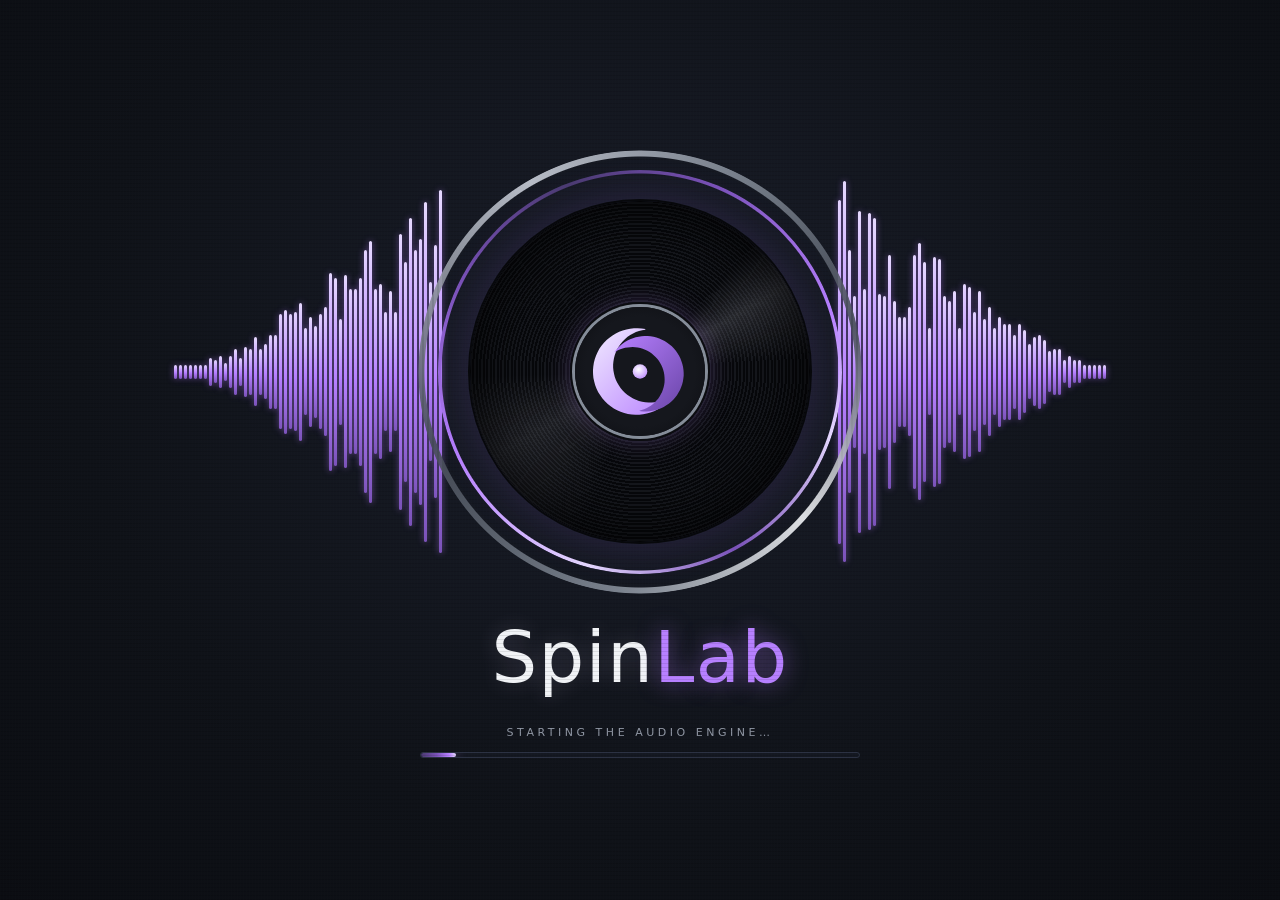
==== commit 1eecb6cb: "Interfaccia in inglese: lingua automatica (quella del sistema) o scelta in Impostazioni → Interfacci" ====
--- a/ui/index.html
+++ b/ui/index.html
@@ -69,9 +69,9 @@
   <aside id="side">
     <button id="sideBar" type="button" aria-expanded="false"><span class="sb-k">ESPLORA</span><span id="sideCur">Scegli una cartella o una playlist</span><span class="sb-ar" aria-hidden="true">▾</span></button>
     <div class="side-title">ESPLORA</div>
-    <div id="tree"></div>
+    <div id="tree" data-noi18n></div>
     <div class="side-title">PLAYLIST <button id="newPl" title="Nuova playlist">+</button></div>
-    <div id="plList"></div>
+    <div id="plList" data-noi18n></div>
     <div id="scanStatus"></div>
     <button id="sideGo" type="button">MOSTRA I BRANI ›</button>
     <div id="stemBar" hidden><div class="sbh"><span class="sbn"></span><span class="sbp"></span></div><i><b></b></i></div>
@@ -158,17 +158,6 @@
 </section>
 </div>
 
-<div id="updBanner" hidden><span id="updBannerTxt"></span><button id="updBannerGo">Dettagli</button><button id="updBannerX" title="Più tardi">×</button></div>
-
-<dialog id="licDlg">
-  <h2>Registra SpinLab</h2>
-  <div class="hint" id="licWhy">Inserisci la chiave di licenza che hai ricevuto per email al momento dell'acquisto.</div>
-  <label>CHIAVE DI LICENZA<input id="licKey" placeholder="SPIN-XXXXX-XXXXX-XXXXX-XXXXX" autocomplete="off" spellcheck="false" maxlength="40"></label>
-  <div id="licMsg" class="hint"></div>
-  <div class="btns"><button id="licClose" hidden>Chiudi</button><button id="licGo" class="primary">REGISTRA</button></div>
-  <div class="hint">Serve una connessione a internet solo per la registrazione e, ogni tanto, per rinnovarla. La chiave funziona su un numero limitato di computer.</div>
-</dialog>
-
 <dialog id="aboutDlg">
   <div class="ab-arc l"></div><div class="ab-arc r"></div>
   <div class="ab-card">
@@ -179,21 +168,22 @@
     <div class="ab-by">Developed by Vinz Trombetta</div>
     <div class="ab-cols">
     <div class="ab-col">
-    <div class="ab-sec"><span>LICENZA</span></div>
-    <div id="abLic" class="ab-note">—</div>
-    <div class="ab-upd"><button id="abLicBtn" class="ab-small">REGISTRA</button><button id="abLicOff" class="ab-small" hidden>DISATTIVA SU QUESTO COMPUTER</button></div>
+    <div class="ab-sec"><span>SOFTWARE LIBERO</span></div>
+    <div class="ab-note">SpinLab DJ è software libero e gratuito, distribuito con licenza <b>GNU GPL 3.0</b> (o successiva): puoi usarlo, studiarlo, modificarlo e ridistribuirlo. Il codice sorgente è su <a href="https://github.com/muttleysat/SpinLab" data-ext>GitHub</a>.</div>
+    <div class="ab-sec"><span>SOSTIENI SPINLAB</span></div>
+    <div class="ab-note">Se SpinLab ti è utile puoi offrire una donazione libera: aiuta a farlo crescere.</div>
+    <a class="ab-paypal" href="https://www.paypal.com/donate/?business=vincenzotrombetta%40hotmail.com&currency_code=EUR&item_name=SpinLab%20DJ" data-ext title="Dona con PayPal (si apre nel browser)" aria-label="Dona con PayPal">
+      <svg viewBox="0 0 24 24" width="22" height="22" aria-hidden="true"><path fill="#ffffff" d="M7.1 21.3H3.6a.5.5 0 0 1-.5-.6L5.7 3.4c.1-.5.5-.8 1-.8h6.5c3.3 0 5.5 1.7 4.9 5-.7 3.9-3.3 5.5-6.9 5.5H9.3c-.5 0-.9.3-1 .8z"/><path fill="#9fd7ff" d="M18.9 7.8c-.8 4.5-3.8 6.3-7.8 6.3h-1.1c-.4 0-.7.3-.8.7l-1 6.1c0 .3.2.5.5.5h3c.4 0 .7-.3.8-.7l.6-3.6c.1-.4.4-.7.8-.7h.6c3.3 0 5.8-1.3 6.5-5.2.3-1.6.1-2.8-.6-3.6z"/></svg>
+      <span>Dona con <b>Pay</b><i>Pal</i></span></a>
     <div class="ab-sec"><span>VERSIONE</span></div>
-    <div class="ab-ver">Versione <span id="aboutVer">0.1.0</span></div>
-    <div class="ab-upd"><button id="abUpd" class="ab-small">CONTROLLA AGGIORNAMENTI</button>
-      <div id="abUpdMsg" class="ab-note"></div>
-      <label class="ab-auto"><input type="checkbox" id="abAuto" checked> Controlla automaticamente all'avvio</label></div>
+    <div class="ab-ver">Versione <span id="aboutVer">0.2.0</span></div>
     </div>
     <div class="ab-col">
     <div class="ab-sec"><span>MOTORE AUDIO</span></div>
     <img class="ab-asio" src="assets/asio-logo-white.png" alt="ASIO Compatible">
     <div class="ab-note">ASIO is a trademark of Steinberg Media Technologies GmbH, registered in Europe and other countries.</div>
     <div class="ab-sec"><span>VIDEO E FORMATI</span></div>
-    <div class="ab-note">Questo programma usa <b>FFmpeg</b> (<a href="https://ffmpeg.org" target="_blank" rel="noopener">ffmpeg.org</a>), con licenza GNU LGPL (2.1 o successiva; LGPL 3 nella versione per Windows), come programma separato che puoi sostituire. I testi delle licenze, la versione e i sorgenti sono nella cartella «licenses» dell'installazione (FFMPEG-LICENSE.txt, FFMPEG-BUILD.txt e la cartella ffmpeg). FFmpeg è un marchio dei suoi autori; SpinLab non è approvato dal progetto FFmpeg.</div>
+    <div class="ab-note">Questo programma usa <b>FFmpeg</b> (<a href="https://ffmpeg.org" data-ext>ffmpeg.org</a>), con licenza GNU LGPL (2.1 o successiva; LGPL 3 nella versione per Windows), come programma separato che puoi sostituire. I testi delle licenze, la versione e i sorgenti sono nella cartella «licenses» dell'installazione (FFMPEG-LICENSE.txt, FFMPEG-BUILD.txt e la cartella ffmpeg). FFmpeg è un marchio dei suoi autori; SpinLab non è approvato dal progetto FFmpeg.</div>
     </div>
     <div class="ab-col">
     <div class="ab-sec"><span>SEPARAZIONE STEM</span></div>
@@ -220,6 +210,8 @@
 LIABILITY, WHETHER IN AN ACTION OF CONTRACT, TORT OR OTHERWISE, ARISING FROM,
 OUT OF OR IN CONNECTION WITH THE SOFTWARE OR THE USE OR OTHER DEALINGS IN THE
 SOFTWARE.</pre></details>
+    <div class="ab-sec"><span>GRIGLIA DEI BATTITI</span></div>
+    <div class="ab-note">Adattamento della griglia e uso di Beat This! derivati da <a href="https://github.com/openwave-studio/opendj" data-ext>openDJ</a> (GPL-2.0 o successiva). Rete dei battiti Beat This! (JKU Linz, licenza MIT).</div>
     <div class="ab-note">Elenco completo delle licenze di terze parti: cartella «licenses» del programma.</div>
     </div>
     </div>
@@ -278,6 +270,8 @@
   </div>
   <div class="spane" id="sp-video" hidden><div id="vpMount"></div></div>
   <div class="spane" id="sp-ui" hidden>
+    <label>Lingua<select id="uiLang"><option value="auto">Automatica (lingua del sistema)</option><option value="it" data-noi18n>Italiano</option><option value="en" data-noi18n>English</option></select></label>
+    <p class="hint">La lingua cambia subito. Automatica usa l'italiano se il sistema è in italiano, altrimenti l'inglese.</p>
     <div id="uiModeBox">
     <label>Interfaccia<select id="uiMode">
       <option value="auto">Automatica: sui telefoni A in verticale e B compatto in orizzontale, desktop altrove</option>
@@ -317,6 +311,9 @@
 </dialog>
 <div id="ctx" hidden></div>
 <div id="ghost" hidden></div>
+<script src="i18n/en.js"></script>
+<script src="i18n.js"></script>
+<script>I18N.apply();</script>
 <script src="app.js"></script>
 <script src="video-trans.js"></script>
 <script src="video-gl.js"></script>
--- a/ui/style.css
+++ b/ui/style.css
@@ -450,13 +450,6 @@
 .ab-arc.l { left: -3%; background: conic-gradient(from 90deg, transparent 0 14%, var(--accent) 28% 44%, transparent 58%); filter: drop-shadow(0 0 6px var(--accent)); }
 .ab-arc.r { right: -3%; background: conic-gradient(from 270deg, transparent 0 14%, #ffa51f 28% 44%, transparent 58%); filter: drop-shadow(0 0 6px #ffa51f); }
 
-.ab-upd { margin-top: 14px; display: grid; gap: 6px; justify-items: center; }
-.ab-small { padding: 6px 16px; border-radius: 6px; border: 1px solid color-mix(in srgb, var(--accent) 70%, #000); background: transparent; color: color-mix(in srgb, var(--accent) 65%, #fff); letter-spacing: .14em; font-size: 11px; cursor: pointer; }
-.ab-small:hover { background: color-mix(in srgb, var(--accent) 12%, transparent); } .ab-small:disabled { opacity: .5; cursor: default; }
-.ab-auto { display: flex; gap: 6px; align-items: center; margin: 2px 0 0; font-size: 10px; color: #7f93b3; letter-spacing: 0; }
-#updBanner { position: fixed; right: 18px; bottom: 18px; z-index: 900; display: flex; align-items: center; gap: 10px; padding: 9px 12px; border-radius: 10px;
-  background: #0d1828; border: 1px solid color-mix(in srgb, var(--accent) 70%, #000); box-shadow: 0 8px 30px #000a; font-size: 13px; }
-#updBanner[hidden] { display: none; } #updBanner button { padding: 4px 10px; font-size: 12px; }
 
 /* AUTOMIX */
 #pn-automix.on { gap: 8px; overflow-y: auto; }
@@ -479,9 +472,6 @@
 .amq i { font-style: normal; flex: none; cursor: pointer; color: var(--dim); font-size: 12px; padding: 4px 7px; border-radius: 4px; } .amq i:hover { color: #fff; background: #1a2a42; } .amq i[data-act=del]:hover { background: #4a1a20; }
 .amh u { cursor: pointer; color: var(--accent); margin-left: 6px; letter-spacing: 0; text-decoration: underline; }
 
-/* registrazione */
-#licDlg input { padding: 9px 10px; font-size: 15px; letter-spacing: .08em; text-transform: uppercase; }
-#licMsg.err { color: #ff8a96; } #licMsg.ok { color: #7df0b6; }
 
 /* ---------------------------------------------------------------- Cockpit: telefono Android in orizzontale (docs/specifiche-android-cockpit.md) */
 .lib-handle, #radial { display: none; }
@@ -1399,3 +1389,43 @@
   box-shadow: inset 0 2px 4px rgba(0,0,0,.35), 0 1px 0 rgba(255,255,255,.6), 0 0 0 1px color-mix(in srgb, var(--sl-purple-bright) 35%, transparent); transform: translateY(1px); }
 body.skin-retro #rpanel :is(#tgt button.on, .presets button.on, .stcol .ms button.on), body.skin-retro #top .hpb button.on {
   color: color-mix(in srgb, var(--sl-purple-bright) 70%, #fff); text-shadow: 0 0 6px color-mix(in srgb, var(--sl-purple-bright) 60%, transparent); }
+
+/* Informazioni: pulsante delle donazioni (PayPal, si apre nel browser) */
+.ab-paypal { display: inline-flex; align-items: center; gap: 9px; margin: 10px auto 2px; padding: 9px 20px; border-radius: 22px; text-decoration: none;
+  background: linear-gradient(180deg, #0a79c9, #00457c); color: #fff; font-size: 14px; border: 1px solid #3aa0ec; box-shadow: 0 4px 12px rgba(0,80,160,.45); }
+.ab-paypal b { color: #fff; font-weight: 800; font-style: italic; } .ab-paypal i { color: #9fd7ff; font-weight: 800; }
+.ab-paypal:hover { filter: brightness(1.12); box-shadow: 0 0 16px rgba(58,160,236,.6); }
+/* Informazioni: link leggibili sul fondo scuro (nel colore chiaro del tema) */
+.ab-card a:not(.ab-paypal) { color: var(--sl-purple-highlight); text-decoration: underline; text-underline-offset: 2px; }
+.ab-card a:not(.ab-paypal):hover { color: #fff; }
+
+/* ============================================================ BARRA IN ALTO: colori fissi
+   La barra in alto (menu, CPU, orologio, VIDEO, cuffie e i menu a tendina della modalita' video) non segue la palette del tema ne' la skin:
+   con un colore del tema scuro o chiarissimo le scritte diventerebbero illeggibili. #top#top vince sulle regole delle skin. */
+#top#top { --text: #e8ebf1; --dim: #a9b0bd; --top-on: #ffffff; --top-line: #4b5468; --top-bg: #151a24; --top-hi: #c8d2e4; }
+#top#top #nav button { color: var(--dim); text-shadow: none; }
+#top#top #nav button:hover { color: var(--text); }
+#top#top #nav button.on { color: var(--top-on); border-bottom-color: var(--top-on); text-shadow: none; }
+#top#top #nav button.recording { color: #ff6b79; border-bottom-color: #ff3b4e; }
+#top#top .clock, #top#top .cpu em:not(.warm):not(.hot) { color: var(--text); }
+#top#top .cpu { color: var(--dim); }
+#top#top .vsel { background: var(--top-bg); color: var(--text); border: 1px solid var(--top-line); box-shadow: none; }
+#top#top .vsel:hover, #top#top .vsel:focus { border-color: var(--top-hi); box-shadow: none; outline: none; }
+#top#top .vsel option { background: var(--top-bg); color: var(--text); }
+#top#top .mbtn { color: var(--dim); }
+#top#top .mbtn.on { color: var(--top-on); border-color: var(--top-hi); background: #232b3a; box-shadow: none; }
+#top#top .hpb button { color: var(--text); }
+#top#top .hpb button.on { color: var(--top-on); background: #2b3446; border-color: var(--top-hi); box-shadow: none; text-shadow: none; }
+
+/* finestre di richiesta (slDialog in app.js): stile delle altre finestre, colori fissi e leggibili */
+dialog.sldlg { width: 380px; padding: 18px 20px 16px; background: #14161d; color: #e8ebf1; border: 1px solid #3d4456; border-radius: 12px; box-shadow: 0 24px 70px #000d; }
+dialog.sldlg::backdrop { background: #000a; }
+dialog.sldlg h2 { margin: 0 0 10px; font-size: 15px; font-weight: 500; letter-spacing: .6px; color: #f2f4f8; }
+dialog.sldlg p { margin: 0 0 12px; color: #a9b0bd; font-size: 12.5px; line-height: 1.45; }
+dialog.sldlg input { width: 100%; padding: 8px 10px; font-size: 14px; background: #0b0d12; color: #f2f4f8; border: 1px solid #4b5468; border-radius: 8px; }
+dialog.sldlg input:focus { outline: none; border-color: #c8d2e4; }
+.sldlg-btns { display: flex; justify-content: flex-end; gap: 8px; margin-top: 16px; }
+.sldlg-btns button { min-width: 86px; padding: 7px 14px; font-size: 12.5px; letter-spacing: .5px; color: #e8ebf1; background: #1f2430; border: 1px solid #4b5468; border-radius: 8px; box-shadow: none; }
+.sldlg-btns button:hover { border-color: #c8d2e4; }
+.sldlg-btns button.primary { color: #fff; background: #3a4560; border-color: #8fa0c4; }
+.sldlg-btns button.danger { color: #fff; background: #6a1f2a; border-color: #ff5a6e; }
